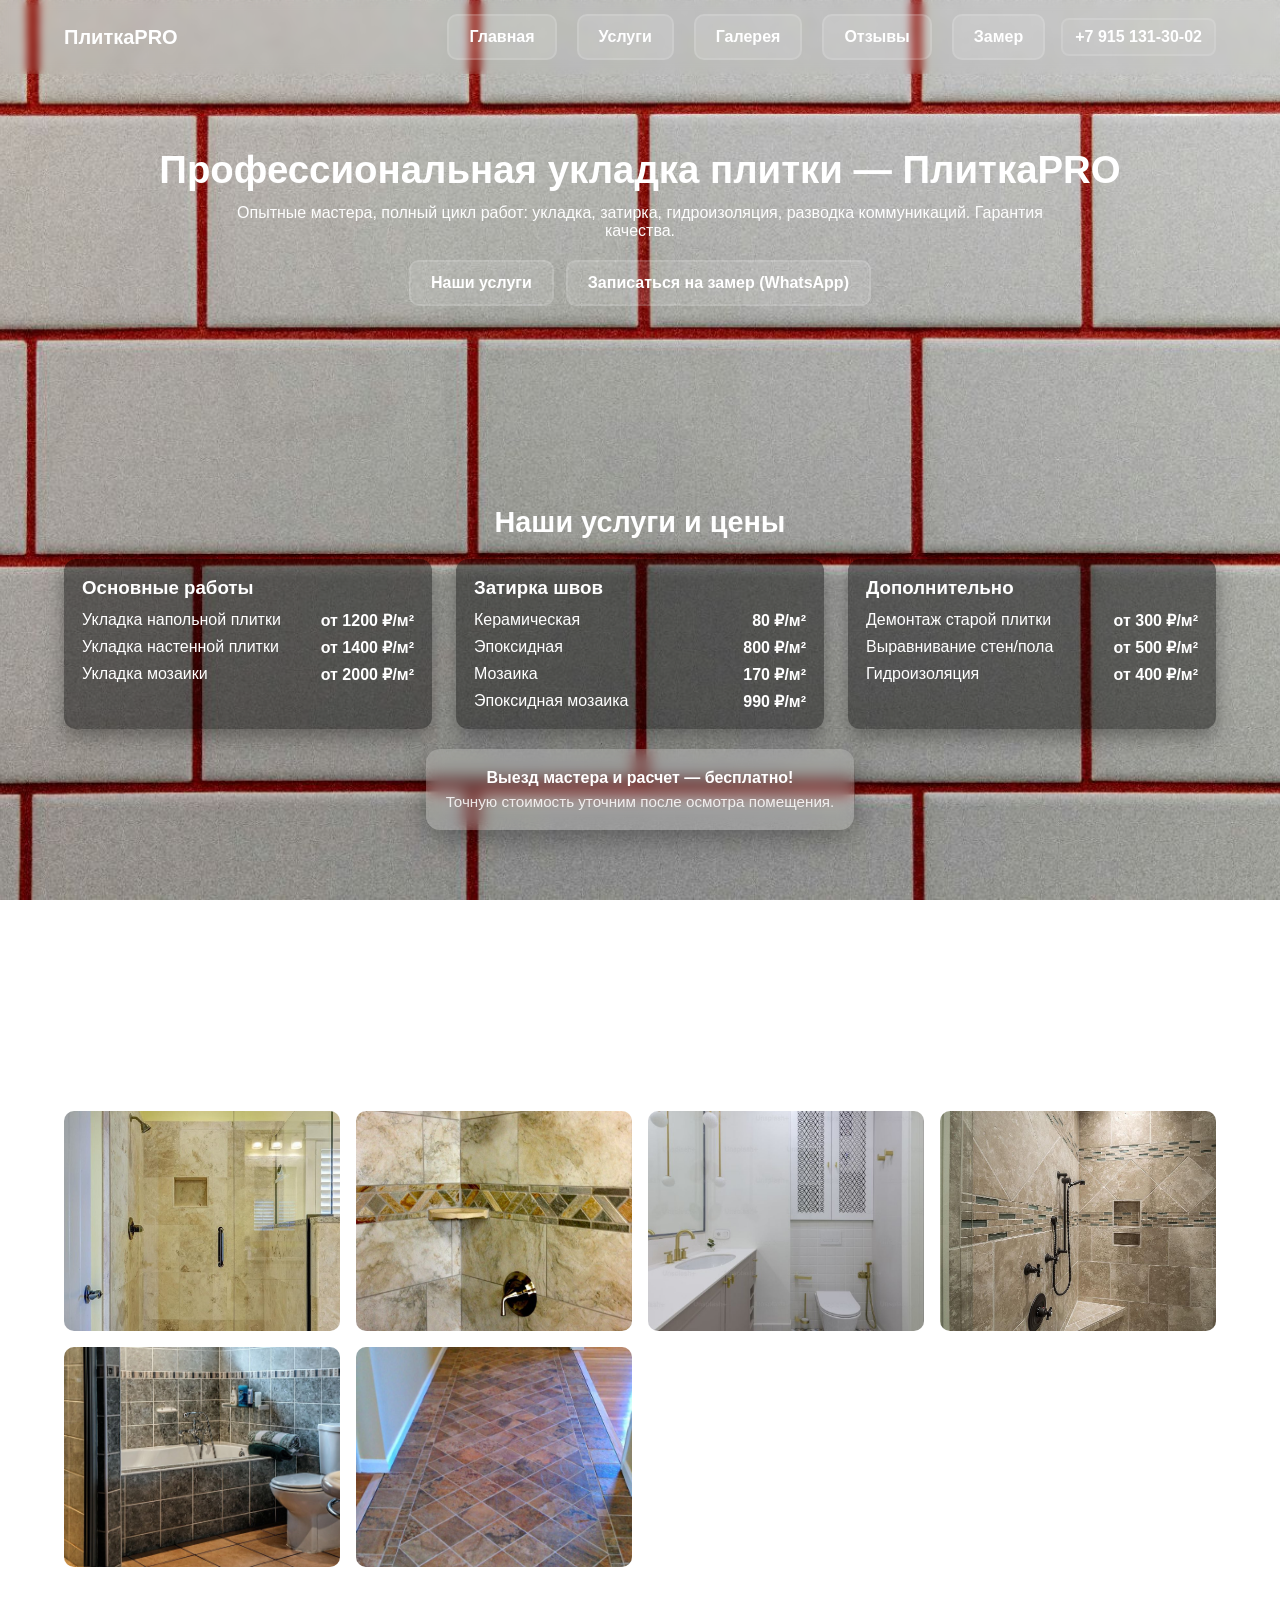
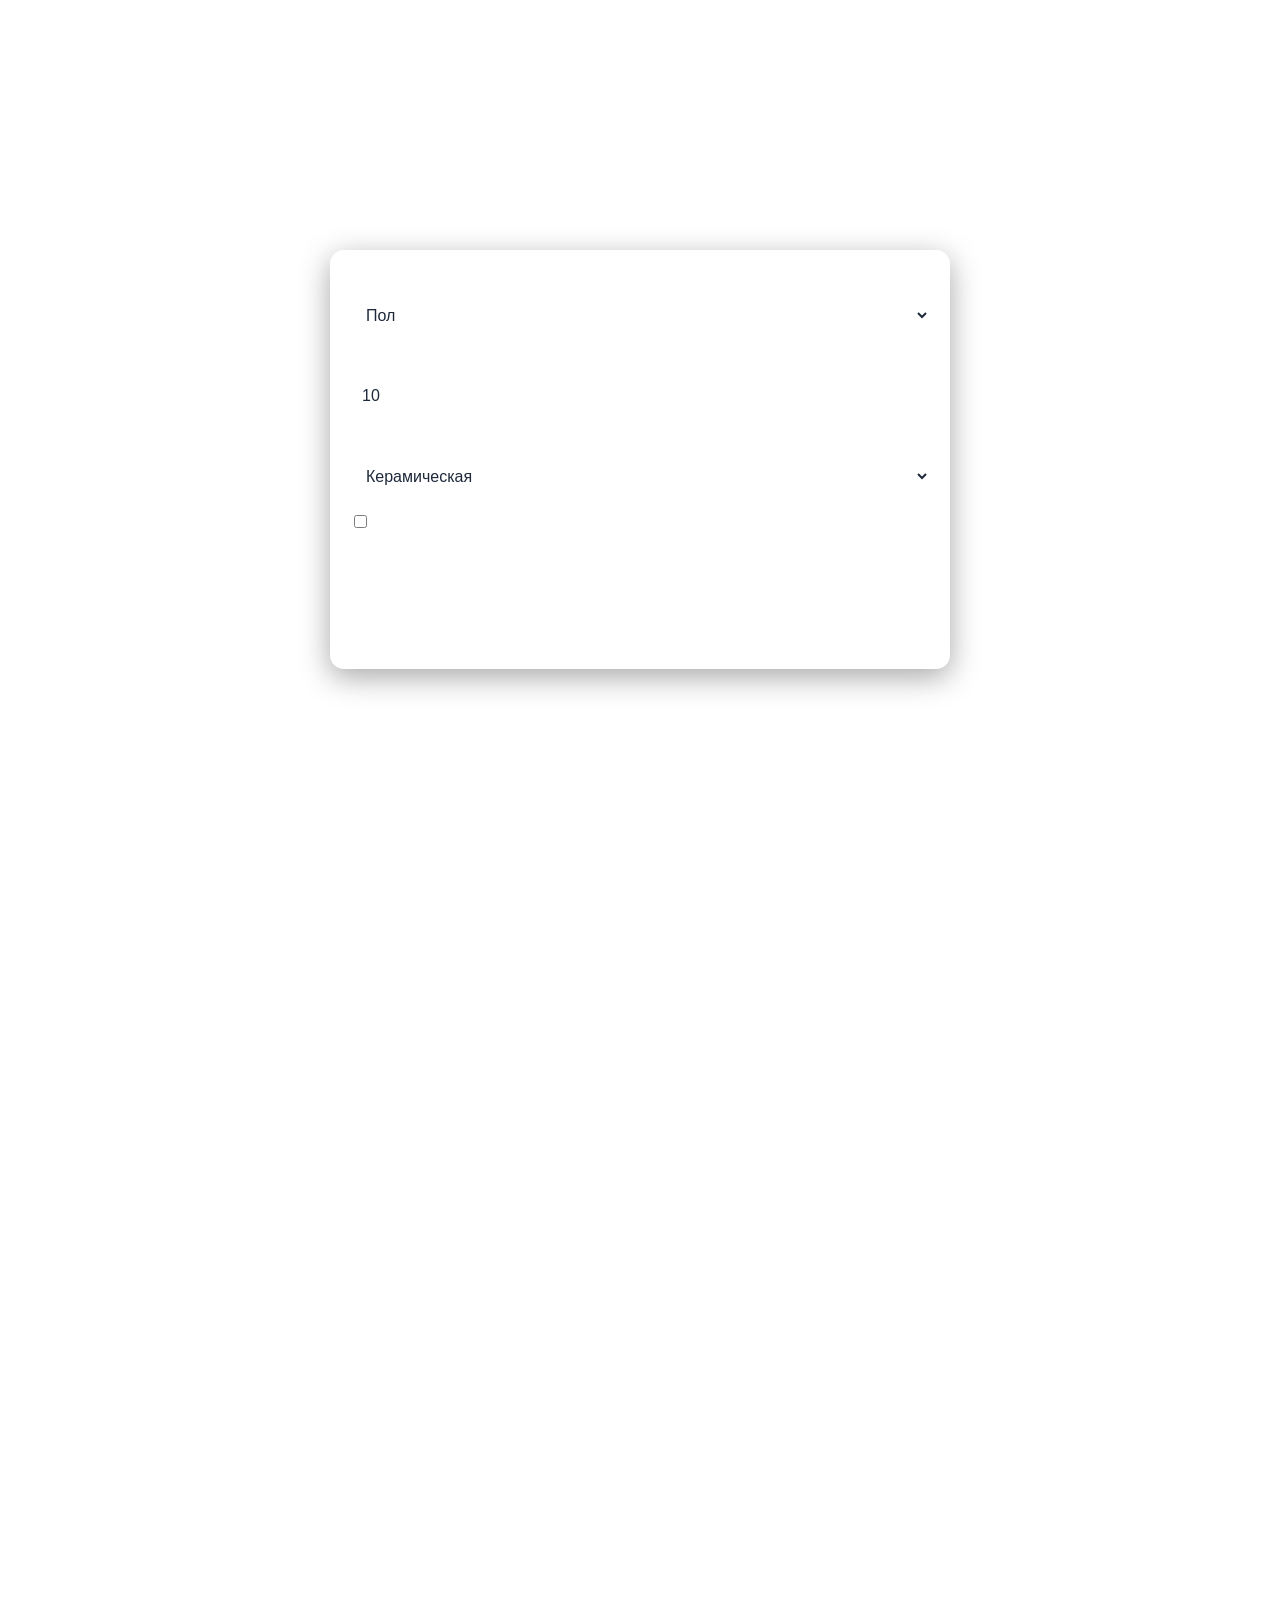
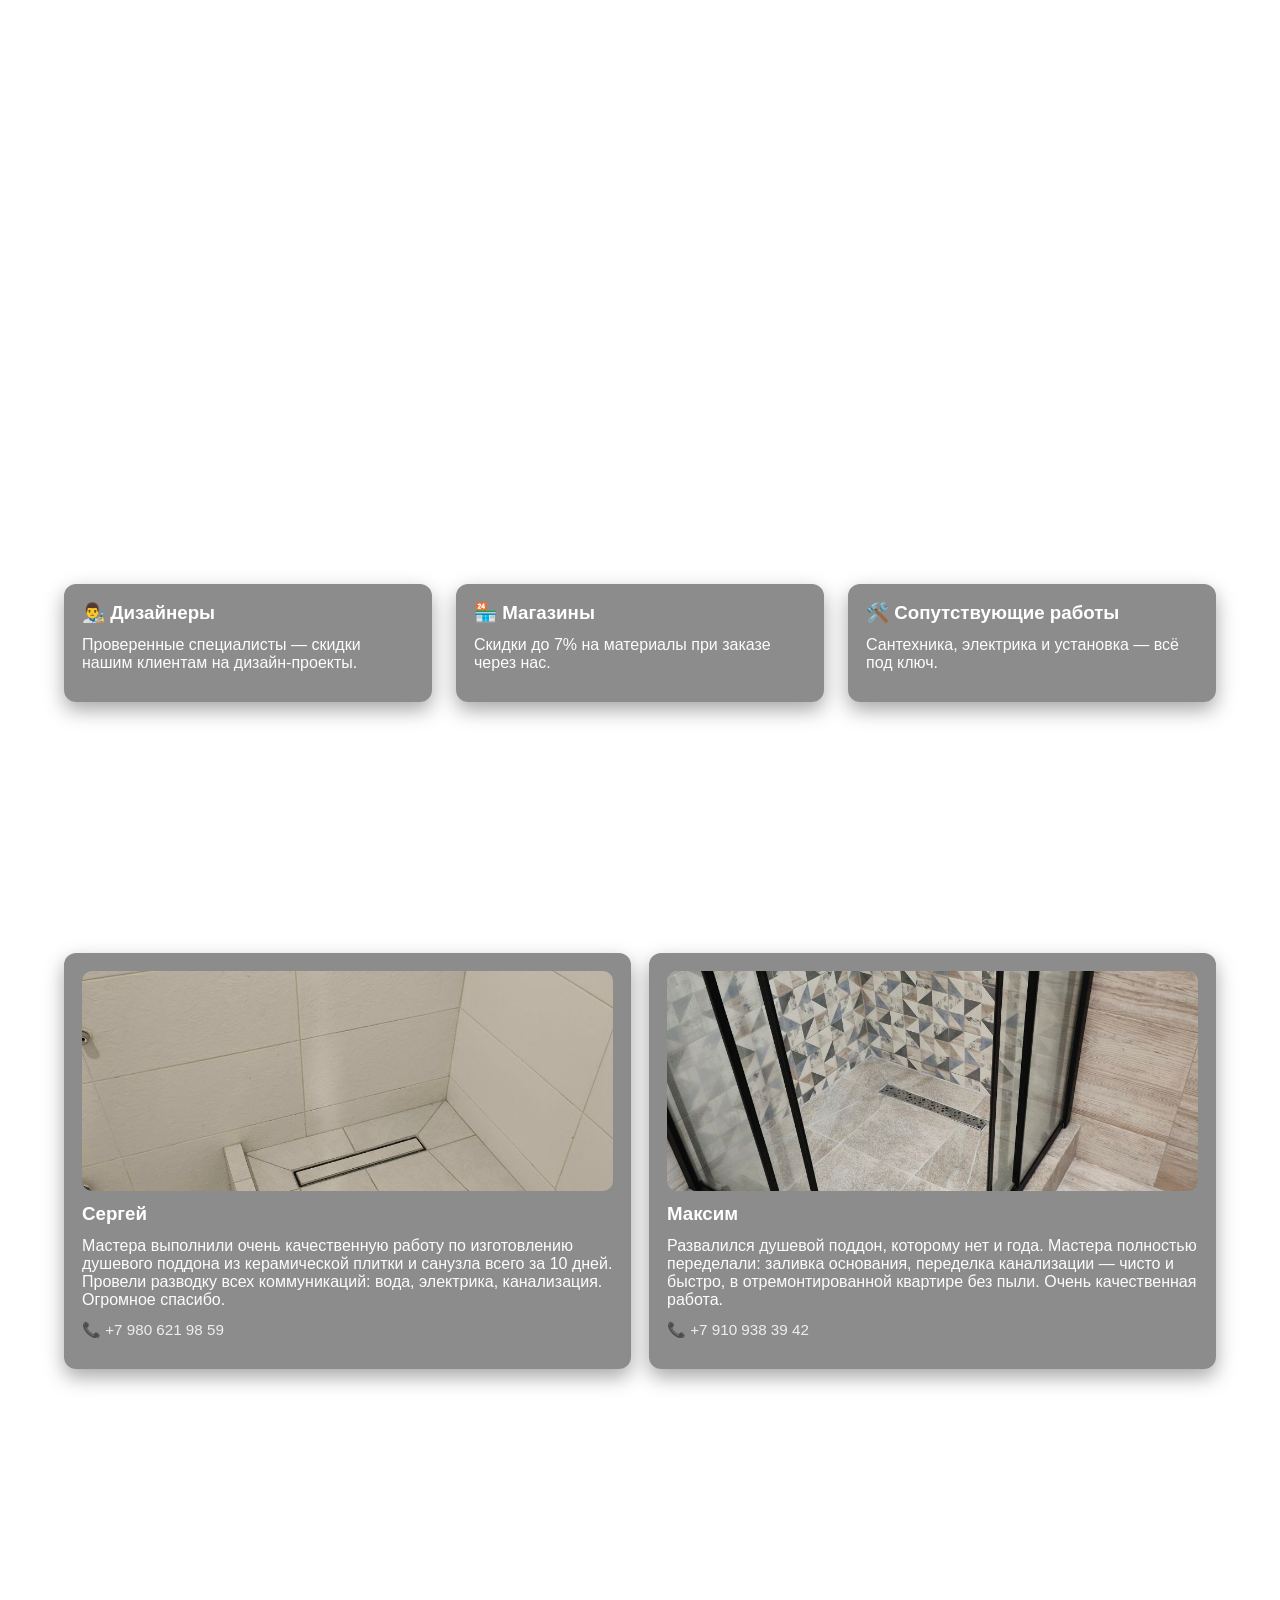
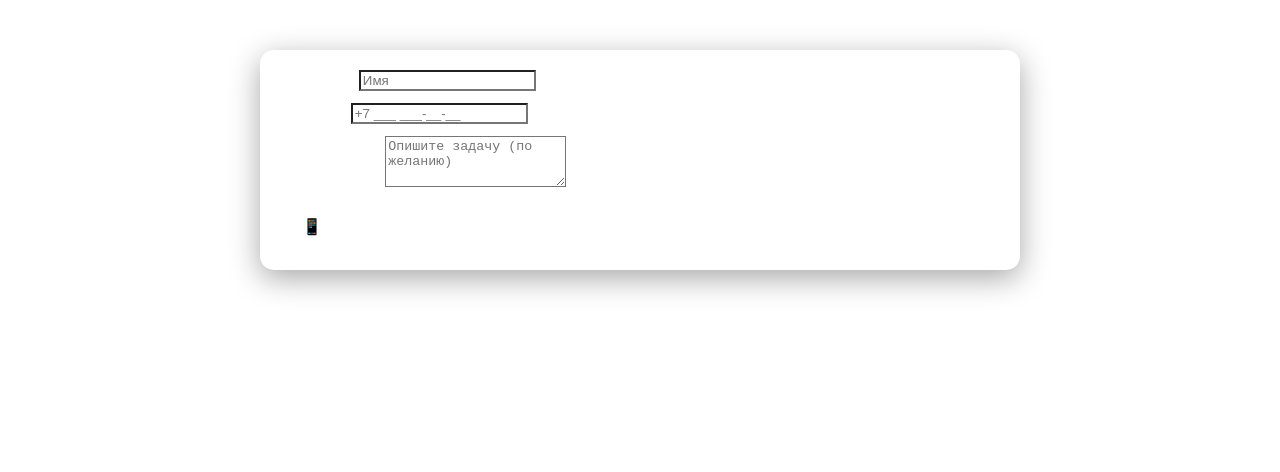
==== index.html @ 67f7c747 "Первый коммит — лендинг ПлиткаPRO" ====
<!DOCTYPE html>
<html lang="ru">
<head>
  <meta charset="utf-8" />
  <meta name="viewport" content="width=device-width,initial-scale=1" />
  <title>ПлиткаPRO — профессиональная укладка плитки в Твери</title>
  <meta name="description" content="Профессиональная укладка плитки в Твери. Опыт 10 лет. Гарантия 3 года. Бесплатный замер и расчет сметы.">
  <link rel="preload" href="images/gallery/heroy-bg.jpg" as="image">
  <style>
    /* ========= Variables & Reset ========= */
    :root{
      --white: #ffffff;
      --glass: rgba(255,255,255,0.14);
      --glass-strong: rgba(255,255,255,0.9);
      --card-bg: rgba(0,0,0,0.45);
      --accent-text: #1E293B; /* used inside light inputs */
      --max-width: 1200px;
    }
    *{box-sizing:border-box}
    html,body{height:100%}
    body{
      margin:0;
      font-family: Inter, "Segoe UI", Roboto, sans-serif;
      color:var(--white);
      /* Fixed background (applies site-wide) */
      background: url('images/gallery/heroy-bg.jpg') center/cover no-repeat fixed;
      -webkit-font-smoothing:antialiased;
      -moz-osx-font-smoothing:grayscale;
      scroll-behavior: smooth;
    }
    img{max-width:100%;display:block;height:auto}
    a{color:inherit;text-decoration:none}
    .container{width:90%;max-width:var(--max-width);margin:0 auto}

    /* ========= Header / Nav ========= */
    header{
      position:fixed;
      left:0;right:0;top:0;
      z-index:1200;
      padding:14px 0;
      backdrop-filter: blur(4px);
    }
    .nav {
      display:flex;
      align-items:center;
      justify-content:space-between;
    }
    .logo{font-weight:700;font-size:1.25rem}
    .nav-right{display:flex;gap:16px;align-items:center}
    .phone-link{font-weight:700;padding:8px 12px;border-radius:8px;border:2px solid rgba(255,255,255,0.12);background:rgba(255,255,255,0.06)}
    .burger{display:none;width:44px;height:38px;align-items:center;justify-content:center;border-radius:8px;border:2px solid rgba(255,255,255,0.06);cursor:pointer}
    .nav-menu{display:flex;gap:20px;align-items:center}

    /* Mobile menu */
    .mobile-menu{
      display:none;
      position:fixed;
      top:64px; right:16px;
      background:rgba(0,0,0,0.6);
      padding:12px;
      border-radius:10px;
      box-shadow:0 8px 30px rgba(0,0,0,0.6);
    }

    /* ========= Sections (common) ========= */
    section{
      padding:100px 0;
      background: url('images/gallery/heroy-bg.jpg') center/cover no-repeat fixed;
      position:relative;
      min-height: auto;
    }
    h1,h2,h3{margin:0 0 12px 0}
    h1{font-size:2.4rem}
    h2{font-size:1.8rem}
    p{margin:0 0 12px 0;opacity:0.98}

    /* Card / Glass effect */
    .glass{
      background:var(--glass);
      backdrop-filter: blur(8px);
      border-radius:14px;
      padding:20px;
      box-shadow:0 8px 30px rgba(0,0,0,0.35);
    }

    /* Grid helpers */
    .grid{display:grid;gap:1.5rem}
    .grid-3{grid-template-columns:repeat(auto-fit,minmax(280px,1fr))}
    .grid-2{grid-template-columns:repeat(auto-fit,minmax(320px,1fr))}

    /* Buttons */
    .btn{
      display:inline-block;padding:12px 20px;border-radius:10px;border:2px solid rgba(255,255,255,0.12);
      background:rgba(255,255,255,0.12);color:var(--white);font-weight:600;cursor:pointer;
      transition:all .2s ease;
    }
    .btn:hover{transform:translateY(-3px);background:rgba(255,255,255,0.28)}

    /* Cards for lists */
    .card{
      background: var(--card-bg);
      padding:18px;border-radius:12px;box-shadow:0 8px 20px rgba(0,0,0,0.35);
    }

    /* Gallery cards */
    .gallery-grid{display:grid;grid-template-columns:repeat(auto-fit,minmax(260px,1fr));gap:1rem}
    .gallery-item{border-radius:10px;overflow:hidden;cursor:pointer}
    .gallery-item img{width:100%;height:220px;object-fit:cover;display:block}

    /* Reviews */
    .review-card{background:var(--card-bg);padding:18px;border-radius:12px;text-align:left;box-shadow:0 8px 20px rgba(0,0,0,0.35)}
    .review-card img{width:100%;height:220px;object-fit:cover;border-radius:10px;margin-bottom:12px;cursor:pointer}
    .muted{opacity:0.85;font-size:0.95rem}

    /* Calculator */
    .calc-form input[type="number"],
    .calc-form select,
    .calc-form textarea{
      width:100%;padding:12px;border-radius:8px;border:none;font-size:1rem;background:var(--glass-strong);color:var(--accent-text);
    }
    .calc-form label{display:block;margin-bottom:6px;font-weight:600;color:var(--white);opacity:0.95}
    .calc-form .result{display:none;background:rgba(255,255,255,0.12);color:var(--white);padding:12px;border-radius:8px;margin-top:12px;font-weight:700;text-align:center}

    /* Footer */
    footer{padding:28px 0}
    .footer-grid{display:flex;flex-wrap:wrap;gap:12px;align-items:center;justify-content:space-between}
    .up-btn{position:fixed;right:18px;bottom:18px;background:rgba(255,255,255,0.12);border-radius:50%;width:48px;height:48px;display:flex;align-items:center;justify-content:center;cursor:pointer;border:2px solid rgba(255,255,255,0.08);z-index:1200}

    /* Overlay modal for images */
    .overlay{position:fixed;inset:0;display:none;align-items:center;justify-content:center;background:rgba(0,0,0,0.9);z-index:1400;padding:20px}
    .overlay img{max-width:100%;max-height:100%;border-radius:10px;box-shadow:0 10px 40px rgba(0,0,0,0.7)}

    /* Fade-in animation */
    .fade-in{opacity:0;transform:translateY(30px);transition:all .9s ease}
    .fade-in.visible{opacity:1;transform:none}

    /* Responsive */
    @media (max-width:900px){
      .nav-menu{display:none}
      .burger{display:flex}
      .mobile-menu{display:none}
      header{padding:10px}
      h1{font-size:1.8rem}
      .gallery-item img,.review-card img{height:180px}
      section{padding:70px 0}
    }
    @media (max-width:480px){
      .container{width:95%}
      .btn{padding:10px 14px}
    }
  </style>
</head>
<body>

  <!-- HEADER -->
  <header>
    <div class="container nav" role="navigation" aria-label="Главная навигация">
      <div class="logo">ПлиткаPRO</div>

      <div class="nav-right">
        <nav class="nav-menu" aria-hidden="false">
          <a class="btn" href="#hero">Главная</a>
          <a class="btn" href="#services">Услуги</a>
          <a class="btn" href="#gallery">Галерея</a>
          <a class="btn" href="#reviews">Отзывы</a>
          <a class="btn" href="#cta">Замер</a>
        </nav>

        <a class="phone-link" href="tel:+79151313002" aria-label="Позвонить">+7 915 131-30-02</a>

        <button class="burger" id="burger" aria-label="Открыть меню" title="Меню">
          <svg width="20" height="14" viewBox="0 0 20 14" fill="none" xmlns="http://www.w3.org/2000/svg">
            <rect y="1" width="20" height="2" rx="1" fill="white"/>
            <rect y="6" width="20" height="2" rx="1" fill="white"/>
            <rect y="11" width="20" height="2" rx="1" fill="white"/>
          </svg>
        </button>
      </div>
    </div>

    <!-- Mobile popup menu -->
    <div id="mobileMenu" class="mobile-menu" aria-hidden="true" role="menu" style="display:none;">
      <div style="display:flex;flex-direction:column;gap:10px;">
        <a class="btn" href="#hero" onclick="toggleMobileMenu()">Главная</a>
        <a class="btn" href="#services" onclick="toggleMobileMenu()">Услуги</a>
        <a class="btn" href="#gallery" onclick="toggleMobileMenu()">Галерея</a>
        <a class="btn" href="#reviews" onclick="toggleMobileMenu()">Отзывы</a>
        <a class="btn" href="#cta" onclick="toggleMobileMenu()">Замер</a>
      </div>
    </div>
  </header>

  <!-- HERO -->
  <section id="hero" class="fade-in" aria-labelledby="hero-title">
    <div class="container" style="text-align:center;padding-top:48px;">
      <h1 id="hero-title">Профессиональная укладка плитки — ПлиткаPRO</h1>
      <p style="max-width:860px;margin:12px auto 20px;">
        Опытные мастера, полный цикл работ: укладка, затирка, гидроизоляция, разводка коммуникаций. Гарантия качества.
      </p>
      <div style="display:flex;gap:12px;justify-content:center;flex-wrap:wrap">
        <a class="btn" href="#services">Наши услуги</a>
        <a class="btn" href="https://wa.me/79151313002?text=Здравствуйте!%20Хочу%20записаться%20на%20замер." target="_blank" rel="noopener noreferrer">Записаться на замер (WhatsApp)</a>
      </div>
    </div>
  </section>

  <!-- SERVICES -->
  <section id="services" class="fade-in" aria-labelledby="services-title">
    <div class="container">
      <h2 id="services-title" style="text-align:center">Наши услуги и цены</h2>
      <div class="grid grid-3" style="margin-top:20px;">
        <div class="card">
          <h3>Основные работы</h3>
          <div style="margin-top:12px;">
            <div style="display:flex;justify-content:space-between"><span>Укладка напольной плитки</span><strong>от 1200 ₽/м²</strong></div>
            <div style="display:flex;justify-content:space-between;margin-top:8px"><span>Укладка настенной плитки</span><strong>от 1400 ₽/м²</strong></div>
            <div style="display:flex;justify-content:space-between;margin-top:8px"><span>Укладка мозаики</span><strong>от 2000 ₽/м²</strong></div>
          </div>
        </div>

        <div class="card">
          <h3>Затирка швов</h3>
          <div style="margin-top:12px;">
            <div style="display:flex;justify-content:space-between"><span>Керамическая</span><strong>80 ₽/м²</strong></div>
            <div style="display:flex;justify-content:space-between;margin-top:8px"><span>Эпоксидная</span><strong>800 ₽/м²</strong></div>
            <div style="display:flex;justify-content:space-between;margin-top:8px"><span>Мозаика</span><strong>170 ₽/м²</strong></div>
            <div style="display:flex;justify-content:space-between;margin-top:8px"><span>Эпоксидная мозаика</span><strong>990 ₽/м²</strong></div>
          </div>
        </div>

        <div class="card">
          <h3>Дополнительно</h3>
          <div style="margin-top:12px;">
            <div style="display:flex;justify-content:space-between"><span>Демонтаж старой плитки</span><strong>от 300 ₽/м²</strong></div>
            <div style="display:flex;justify-content:space-between;margin-top:8px"><span>Выравнивание стен/пола</span><strong>от 500 ₽/м²</strong></div>
            <div style="display:flex;justify-content:space-between;margin-top:8px"><span>Гидроизоляция</span><strong>от 400 ₽/м²</strong></div>
          </div>
        </div>
      </div>

      <div style="margin-top:20px;text-align:center;">
        <div class="glass" style="display:inline-block;max-width:820px">
          <strong>Выезд мастера и расчет — бесплатно!</strong>
          <div class="muted" style="margin-top:6px">Точную стоимость уточним после осмотра помещения.</div>
        </div>
      </div>
    </div>
  </section>

  <!-- GALLERY -->
  <section id="gallery" class="fade-in" aria-labelledby="gallery-title">
    <div class="container">
      <h2 id="gallery-title" style="text-align:center">Наши работы в Твери</h2>
      <p style="text-align:center;max-width:900px;margin:8px auto 18px;">Реализованные проекты — примеры качества и аккуратности.</p>

      <div class="gallery-grid" style="margin-top:16px">
        <div class="gallery-item" onclick="openImage('images/gallery/vannaya-1.jpg')"><img src="images/gallery/vannaya-1.jpg" loading="lazy" alt="Работа 1" /></div>
        <div class="gallery-item" onclick="openImage('images/gallery/vannaya2.jpg')"><img src="images/gallery/vannaya2.jpg" loading="lazy" alt="Работа 2" /></div>
        <div class="gallery-item" onclick="openImage('images/gallery/vannaya3.jpg')"><img src="images/gallery/vannaya3.jpg" loading="lazy" alt="Работа 3" /></div>
        <div class="gallery-item" onclick="openImage('images/gallery/vannaya4.jpg')"><img src="images/gallery/vannaya4.jpg" loading="lazy" alt="Работа 4" /></div>
        <div class="gallery-item" onclick="openImage('images/gallery/vannaya7.jpg')"><img src="images/gallery/vannaya7.jpg" loading="lazy" alt="Работа 5" /></div>
        <div class="gallery-item" onclick="openImage('images/gallery/Flor.jpg')"><img src="images/gallery/Flor.jpg" loading="lazy" alt="Работа 6" /></div>
      </div>
    </div>
  </section>

  <!-- CALCULATOR -->
  <section id="calculator" class="fade-in" aria-labelledby="calculator-title">
    <div class="container" style="max-width:980px;margin:0 auto;">
      <h2 id="calculator-title" style="text-align:center">Рассчитайте стоимость укладки</h2>
      <p style="text-align:center;max-width:880px;margin:8px auto 20px;">Ответьте на 4 вопроса и получите ориентировочную стоимость работ. Точная смета — после бесплатного замера.</p>

      <div class="glass calc-form" style="max-width:620px;margin:0 auto;">
        <!-- Тип поверхности -->
        <div style="margin-bottom:14px;">
          <label for="surfaceType">Тип поверхности:</label>
          <select id="surfaceType" aria-label="Тип поверхности">
            <option value="floor">Пол</option>
            <option value="wall">Стены</option>
          </select>
        </div>

        <!-- Площадь -->
        <div style="margin-bottom:14px;">
          <label for="area">Площадь помещения (м²):</label>
          <input id="area" type="number" min="1" value="10" aria-label="Площадь помещения">
        </div>

        <!-- Тип плитки -->
        <div style="margin-bottom:14px;">
          <label for="tileType">Тип плитки:</label>
          <select id="tileType" aria-label="Тип плитки">
            <option value="ceramic">Керамическая</option>
            <option value="porcelain">Керамогранит</option>
            <option value="mosaic">Мозаика</option>
            <option value="clinker">Клинкер</option>
            <option value="stone">Натуральный камень</option>
          </select>
        </div>

        <!-- Подготовка -->
        <div style="margin-bottom:18px;">
          <label style="display:flex;align-items:center"><input id="preparation" type="checkbox" style="margin-right:10px">Требуется выравнивание основания</label>
        </div>

        <div style="display:flex;gap:10px;flex-wrap:wrap">
          <button class="btn" onclick="calculatePrice()" type="button">Рассчитать стоимость</button>
          <a class="btn" href="https://wa.me/79151313002?text=Здравствуйте!%20Хочу%20получить%20ориентировочную%20стоимость%20укладки." target="_blank" rel="noopener noreferrer">Связаться в WhatsApp</a>
        </div>

        <div id="result" class="result" style="margin-top:12px;">
          Ориентировочная стоимость: <span id="price">0</span> руб.
        </div>
      </div>
    </div>
  </section>

  <!-- ERRORS (DETAILED) -->
  <section id="errors" class="fade-in" aria-labelledby="errors-title">
    <div class="container">
      <h2 id="errors-title" style="text-align:center">Почти каждую неделю — переделки после некачественной работы</h2>
      <p style="text-align:center;margin-top:8px;max-width:880px;margin-left:auto;margin-right:auto;">Не экономьте на подготовке — это экономия на переделках.</p>

      <div class="grid grid-2" style="margin-top:20px">
        <div class="card">
          <div style="display:grid;grid-template-columns:1fr;gap:12px">
            <img src="images/gallery/remont3.jpg" loading="lazy" alt="Некачественный ремонт">
            <h3>🚫 Душевые поддоны разваливаются</h3>
            <p>Из-за неправильной герметизации или отсутствия подготовки основания. Часто требуется полная переделка.</p>
          </div>
        </div>

        <div class="card">
          <div style="display:grid;grid-template-columns:1fr;gap:12px">
            <img src="images/gallery/remont1.jpg" loading="lazy" alt="Брак в работе">
            <h3>🚫 Плитка отваливается на кухне</h3>
            <p>Температурные перепады и пар при неправильной технологии укладки и некачественном клее.</p>
          </div>
        </div>
      </div>

      <div style="display:grid;grid-template-columns:repeat(auto-fit,minmax(240px,1fr));gap:12px;margin-top:18px">
        <div class="card"><h3>🚫 Трещины и неровные швы</h3><p>Экономия на основании — деформация и трещины.</p></div>
        <div class="card"><h3>🚫 Протечки и грибок</h3><p>Неправильная гидроизоляция — последствия в виде плесени и порчи отделки.</p></div>
      </div>
    </div>
  </section>

  <!-- PARTNERS -->
  <section id="partners" class="fade-in">
    <div class="container">
      <h2 style="text-align:center">Партнёры и дополнительные выгоды</h2>
      <div style="margin-top:18px" class="grid grid-3">
        <div class="card"><h3>👨‍🎨 Дизайнеры</h3><p>Проверенные специалисты — скидки нашим клиентам на дизайн-проекты.</p></div>
        <div class="card"><h3>🏪 Магазины</h3><p>Скидки до 7% на материалы при заказе через нас.</p></div>
        <div class="card"><h3>🛠️ Сопутствующие работы</h3><p>Сантехника, электрика и установка — всё под ключ.</p></div>
      </div>
    </div>
  </section>

  <!-- REVIEWS -->
  <section id="reviews" class="fade-in" aria-labelledby="reviews-title">
    <div class="container">
      <h2 id="reviews-title" style="text-align:center">Отзывы клиентов</h2>
      <div style="display:grid;grid-template-columns:repeat(auto-fit,minmax(320px,1fr));gap:18px;margin-top:18px">
        <article class="review-card">
          <img src="images/gallery/otziv.jpg" loading="lazy" alt="Отзыв Сергея" onclick="openImage(this.src)">
          <h3>Сергей</h3>
          <p>Мастера выполнили очень качественную работу по изготовлению душевого поддона из керамической плитки и санузла всего за 10 дней. Провели разводку всех коммуникаций: вода, электрика, канализация. Огромное спасибо.</p>
          <p class="muted">📞 +7 980 621 98 59</p>
        </article>

        <article class="review-card">
          <img src="images/gallery/dush.jpg" loading="lazy" alt="Отзыв Максима" onclick="openImage(this.src)">
          <h3>Максим</h3>
          <p>Развалился душевой поддон, которому нет и года. Мастера полностью переделали: заливка основания, переделка канализации — чисто и быстро, в отремонтированной квартире без пыли. Очень качественная работа.</p>
          <p class="muted">📞 +7 910 938 39 42</p>
        </article>
      </div>
    </div>
  </section>

  <!-- CTA / CONTACT FORM -->
  <section id="cta" class="fade-in" style="text-align:center;">
    <div class="container" style="max-width:760px;margin:0 auto;">
      <h2>Запишитесь на бесплатный замер</h2>
      <p style="margin-top:8px">Оставьте данные — мастер приедет, осмотрит помещение и рассчитает точную смету.</p>

      <div class="glass" style="margin-top:18px;text-align:left">
        <form id="contactForm" onsubmit="return false;">
          <div style="margin-bottom:12px">
            <label for="name">Ваше имя</label>
            <input id="name" type="text" placeholder="Имя" style="background:var(--glass-strong);color:var(--accent-text)">
          </div>

          <div style="margin-bottom:12px">
            <label for="phone">Телефон</label>
            <input id="phone" type="tel" placeholder="+7 ___ ___-__-__" style="background:var(--glass-strong);color:var(--accent-text)">
          </div>

          <div style="margin-bottom:12px">
            <label for="message">Комментарий</label>
            <textarea id="message" rows="3" placeholder="Опишите задачу (по желанию)" style="background:var(--glass-strong);color:var(--accent-text)"></textarea>
          </div>

          <div style="display:flex;gap:10px;flex-wrap:wrap;">
            <!-- Primary action: WhatsApp with prefilled text (includes message inputs when JS active) -->
            <a id="waSend" class="btn" href="https://wa.me/79151313002?text=Здравствуйте!%20Хочу%20записаться%20на%20замер." target="_blank" rel="noopener noreferrer">📱 Записаться в WhatsApp</a>

            <button class="btn" type="button" id="localSubmit">Отправить (локально)</button>
          </div>

          <p id="formStatus" style="display:none;margin-top:10px;"></p>
        </form>
      </div>
    </div>
  </section>

  <!-- FOOTER -->
  <footer class="fade-in">
    <div class="container">
      <div class="footer-grid">
        <div>
          <strong>ПлиткаPRO — Тверь</strong><br>
          Тел: <a href="tel:+79151313002">+7 915 131-30-02</a>
        </div>
        <div style="opacity:0.9">© <span id="year"></span> ПлиткаPRO. Все права защищены.</div>
        <div>
          <a class="btn" href="https://wa.me/79151313002?text=Здравствуйте!%20Хочу%20записаться%20на%20замер." target="_blank" rel="noopener noreferrer">Записаться в WhatsApp</a>
        </div>
      </div>
    </div>
  </footer>

  <!-- UP button -->
  <button class="up-btn" id="toTop" aria-label="Наверх" title="Наверх">↑</button>

  <!-- Overlay for enlarged images -->
  <div class="overlay" id="overlay" onclick="closeImage()" role="dialog" aria-modal="true">
    <img id="overlayImg" alt="Просмотр фото">
  </div>

  <script>
    // ========== Utilities ==========
    const $ = (id) => document.getElementById(id);

    // Set copyright year
    document.getElementById('year').textContent = new Date().getFullYear();

    // ========== Burger menu ==========
    const burger = document.getElementById('burger');
    const mobileMenu = document.getElementById('mobileMenu');
    let mobileOpen = false;
    function toggleMobileMenu(){
      mobileOpen = !mobileOpen;
      mobileMenu.style.display = mobileOpen ? 'block' : 'none';
      mobileMenu.setAttribute('aria-hidden', mobileOpen ? 'false' : 'true');
    }
    burger && burger.addEventListener('click', toggleMobileMenu);

    // Close mobile menu on outside click (small)
    document.addEventListener('click', (e) => {
      if (!mobileOpen) return;
      const within = e.target.closest('#mobileMenu') || e.target.closest('#burger');
      if (!within) { toggleMobileMenu(); }
    });

    // ========== Image modal ==========
    function openImage(src){
      const overlay = $('overlay');
      const overlayImg = $('overlayImg');
      overlayImg.src = src;
      overlay.style.display = 'flex';
      document.body.style.overflow = 'hidden';
    }
    function closeImage(){
      const overlay = $('overlay');
      overlay.style.display = 'none';
      $('overlayImg').src = '';
      document.body.style.overflow = '';
    }
    // Close modal on ESC
    document.addEventListener('keydown', (e) => { if(e.key === 'Escape') closeImage(); });

    // ========== Calculator logic (UNCHANGED) ==========
    function calculatePrice() {
      const prices = { floor: 1200, wall: 1400, preparation: 300 };
      const coefficients = { ceramic: 1.0, porcelain: 1.3, mosaic: 1.7, clinker: 1.4, stone: 1.8 };

      const surfaceType = $('surfaceType').value;
      const area = parseFloat($('area').value) || 0;
      const tileType = $('tileType').value;
      const needsPreparation = $('preparation').checked;

      let total = prices[surfaceType] * coefficients[tileType] * area;
      if (needsPreparation) total += prices.preparation * area;

      $('price').textContent = Math.round(total).toLocaleString('ru-RU');
      $('result').style.display = 'block';
    }
    // init & realtime events
    document.addEventListener('DOMContentLoaded', () => {
      // run once
      if ($('surfaceType')) {
        calculatePrice();
        ['surfaceType','area','tileType','preparation'].forEach(id => {
          const el = $(id);
          if (!el) return;
          el.addEventListener('input', calculatePrice);
          el.addEventListener('change', calculatePrice);
        });
      }

      // fade-in observer
      const observer = new IntersectionObserver(entries => {
        entries.forEach(entry => {
          if (entry.isIntersecting) entry.target.classList.add('visible');
        });
      }, { threshold: 0.12 });

      document.querySelectorAll('.fade-in').forEach(el => observer.observe(el));
    });

    // ========== Contact form behaviour ==========
    // "Отправить (локально)" - simple validation + local success message
    $('localSubmit').addEventListener('click', () => {
      const name = $('name').value.trim();
      const phone = $('phone').value.trim();
      const message = $('message').value.trim();
      const status = $('formStatus');

      if (!name || !phone) {
        status.style.display = 'block';
        status.style.color = '#FBBF24';
        status.textContent = '❗ Пожалуйста, укажите имя и телефон.';
        return;
      }

      // Show success message (no backend configured)
      status.style.display = 'block';
      status.style.color = '#7EE787';
      status.textContent = '✅ Заявка принята (локально). Мы свяжемся с вами в ближайшее время.';

      // Reset fields
      $('contactForm').reset();

      // Also update WhatsApp link with user inputs for convenience if user clicks it
      const waBtn = document.getElementById('waSend');
      const pretext = encodeURIComponent(`Здравствуйте! Хочу записаться на замер. Имя: ${name}. Телефон: ${phone}. Комментарий: ${message}`);
      waBtn.href = `https://wa.me/79151313002?text=${pretext}`;
      // Additionally update top CTA's wa link (optional)
      const topWA = document.querySelectorAll('a[href^="https://wa.me/79151313002?text="]');
      topWA.forEach(a => a.href = `https://wa.me/79151313002?text=${pretext}`);
    });

    // ========== Scroll to top ==========
    const toTop = document.getElementById('toTop');
    toTop.addEventListener('click', () => window.scrollTo({top:0,behavior:'smooth'}));
    // show/hide up button
    window.addEventListener('scroll', () => {
      if (window.scrollY > 400) toTop.style.display = 'flex';
      else toTop.style.display = 'none';
    });
    // hide initially
    toTop.style.display = 'none';

  </script>
</body>
</html>
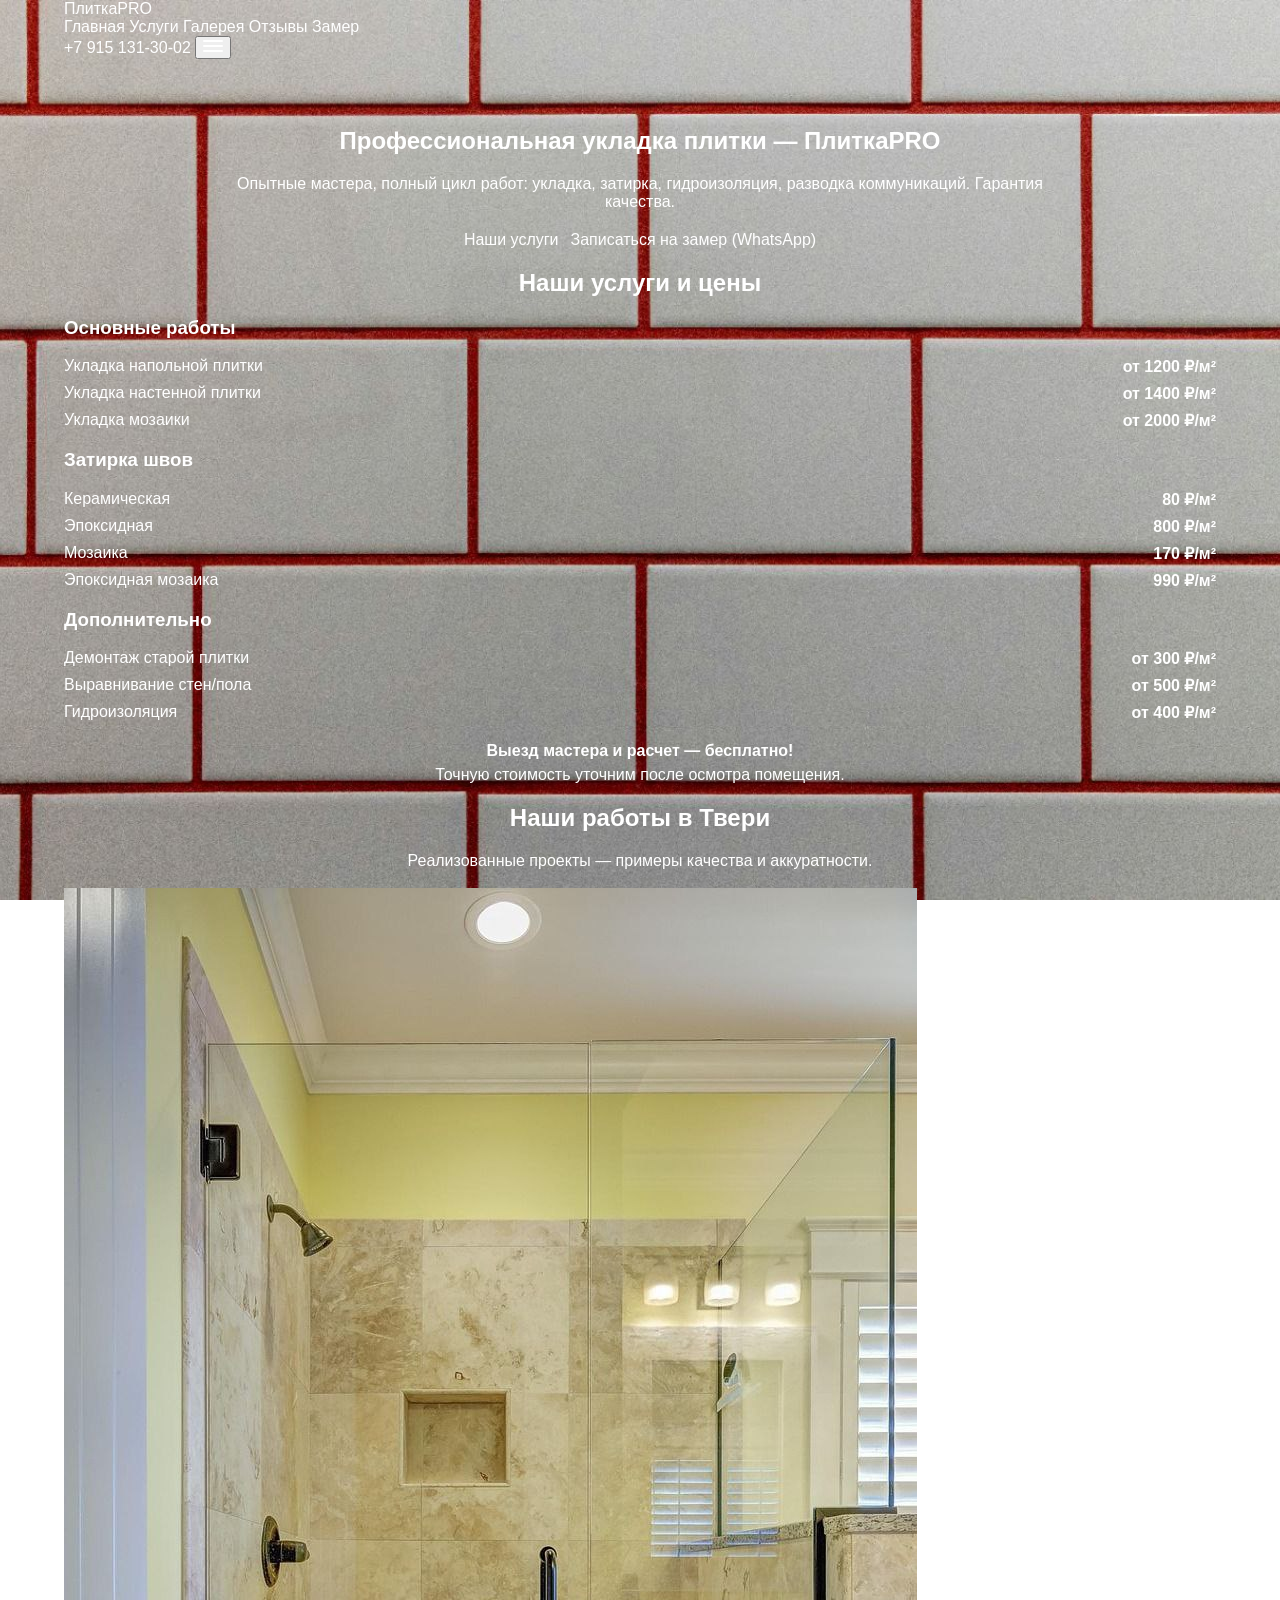
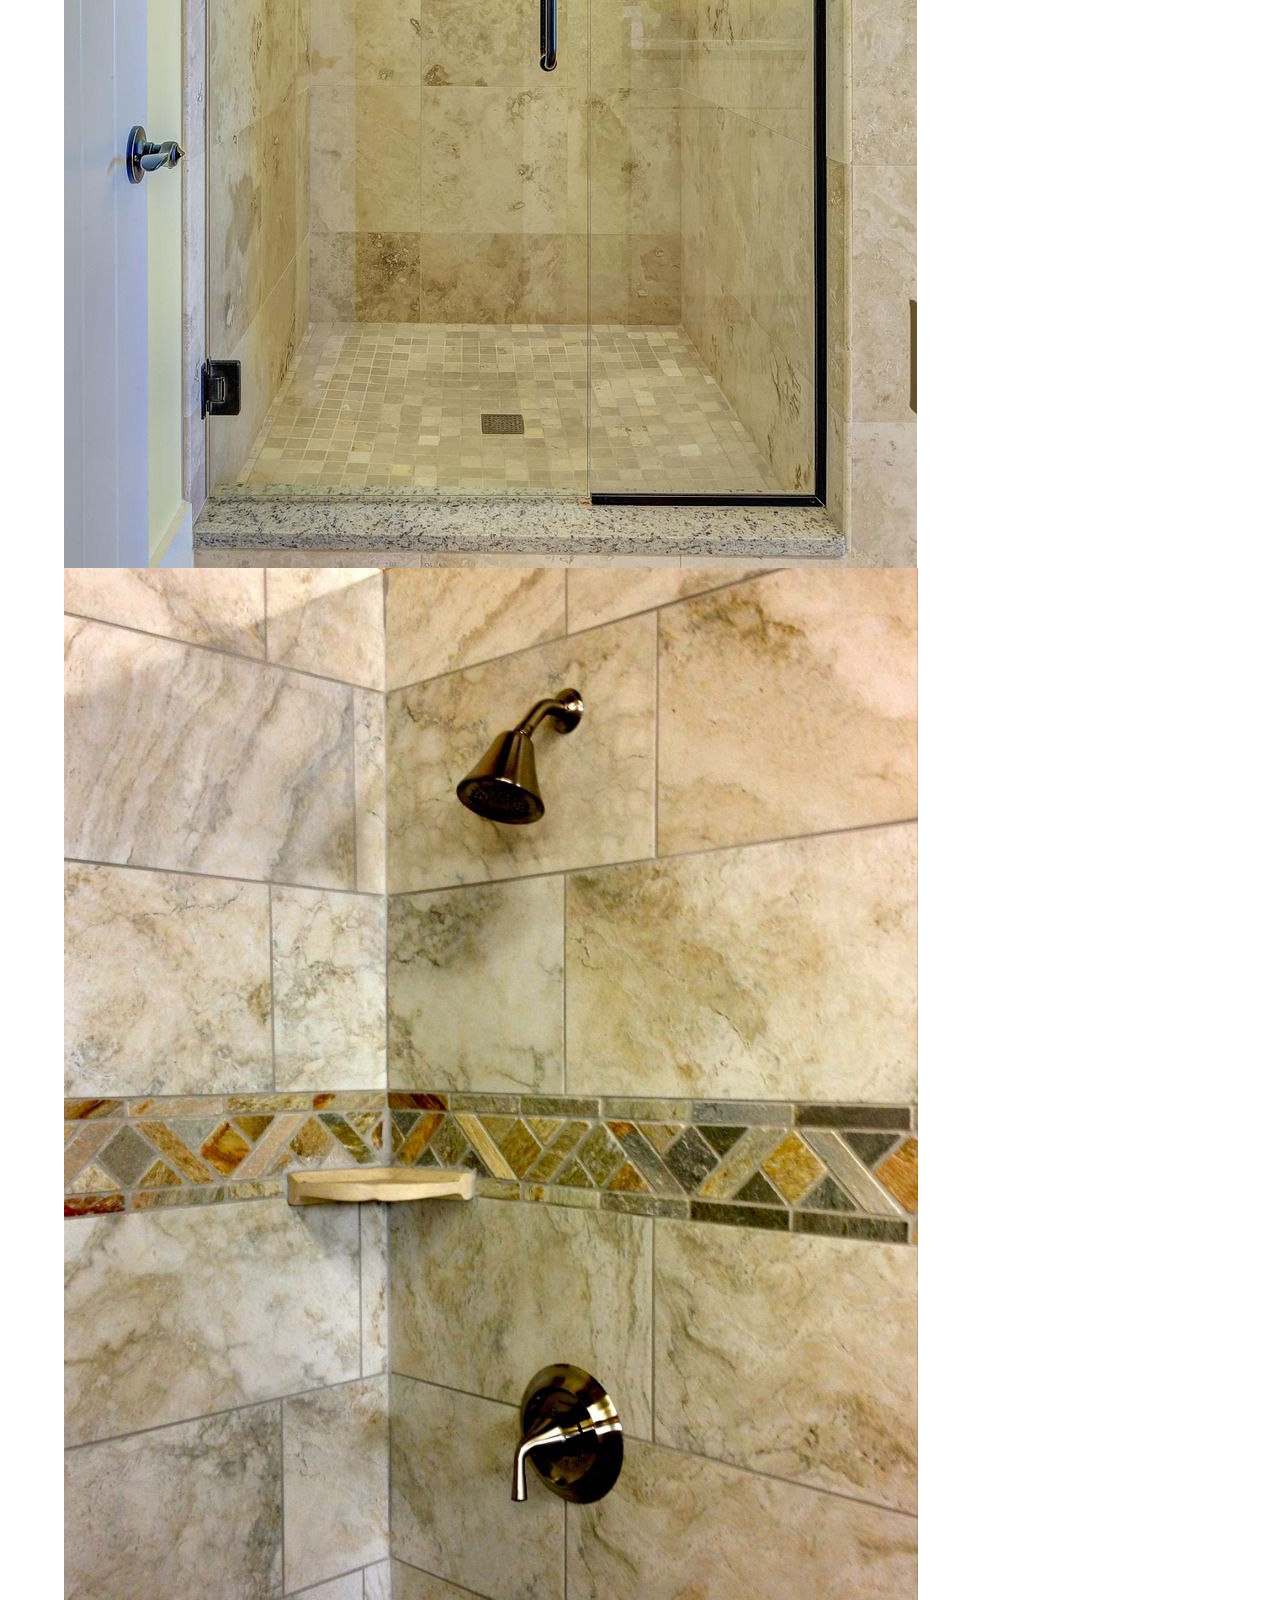
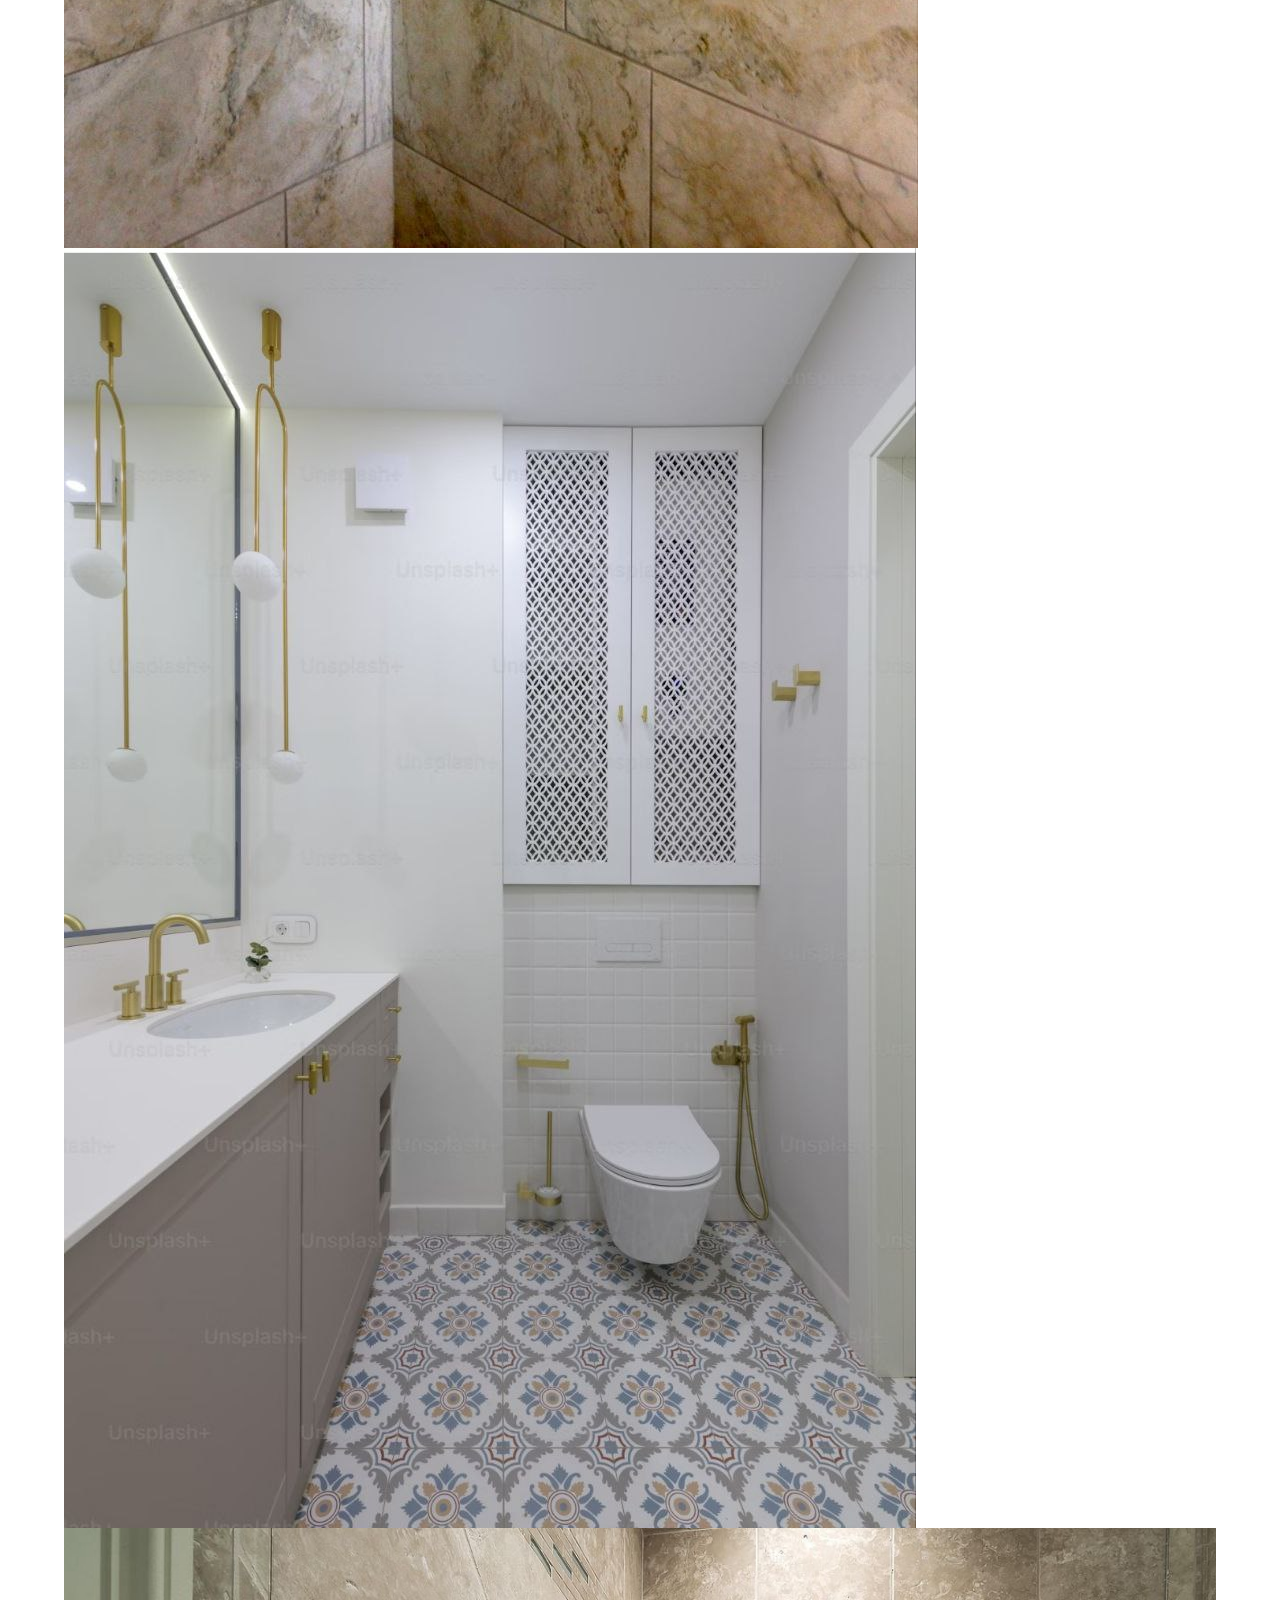
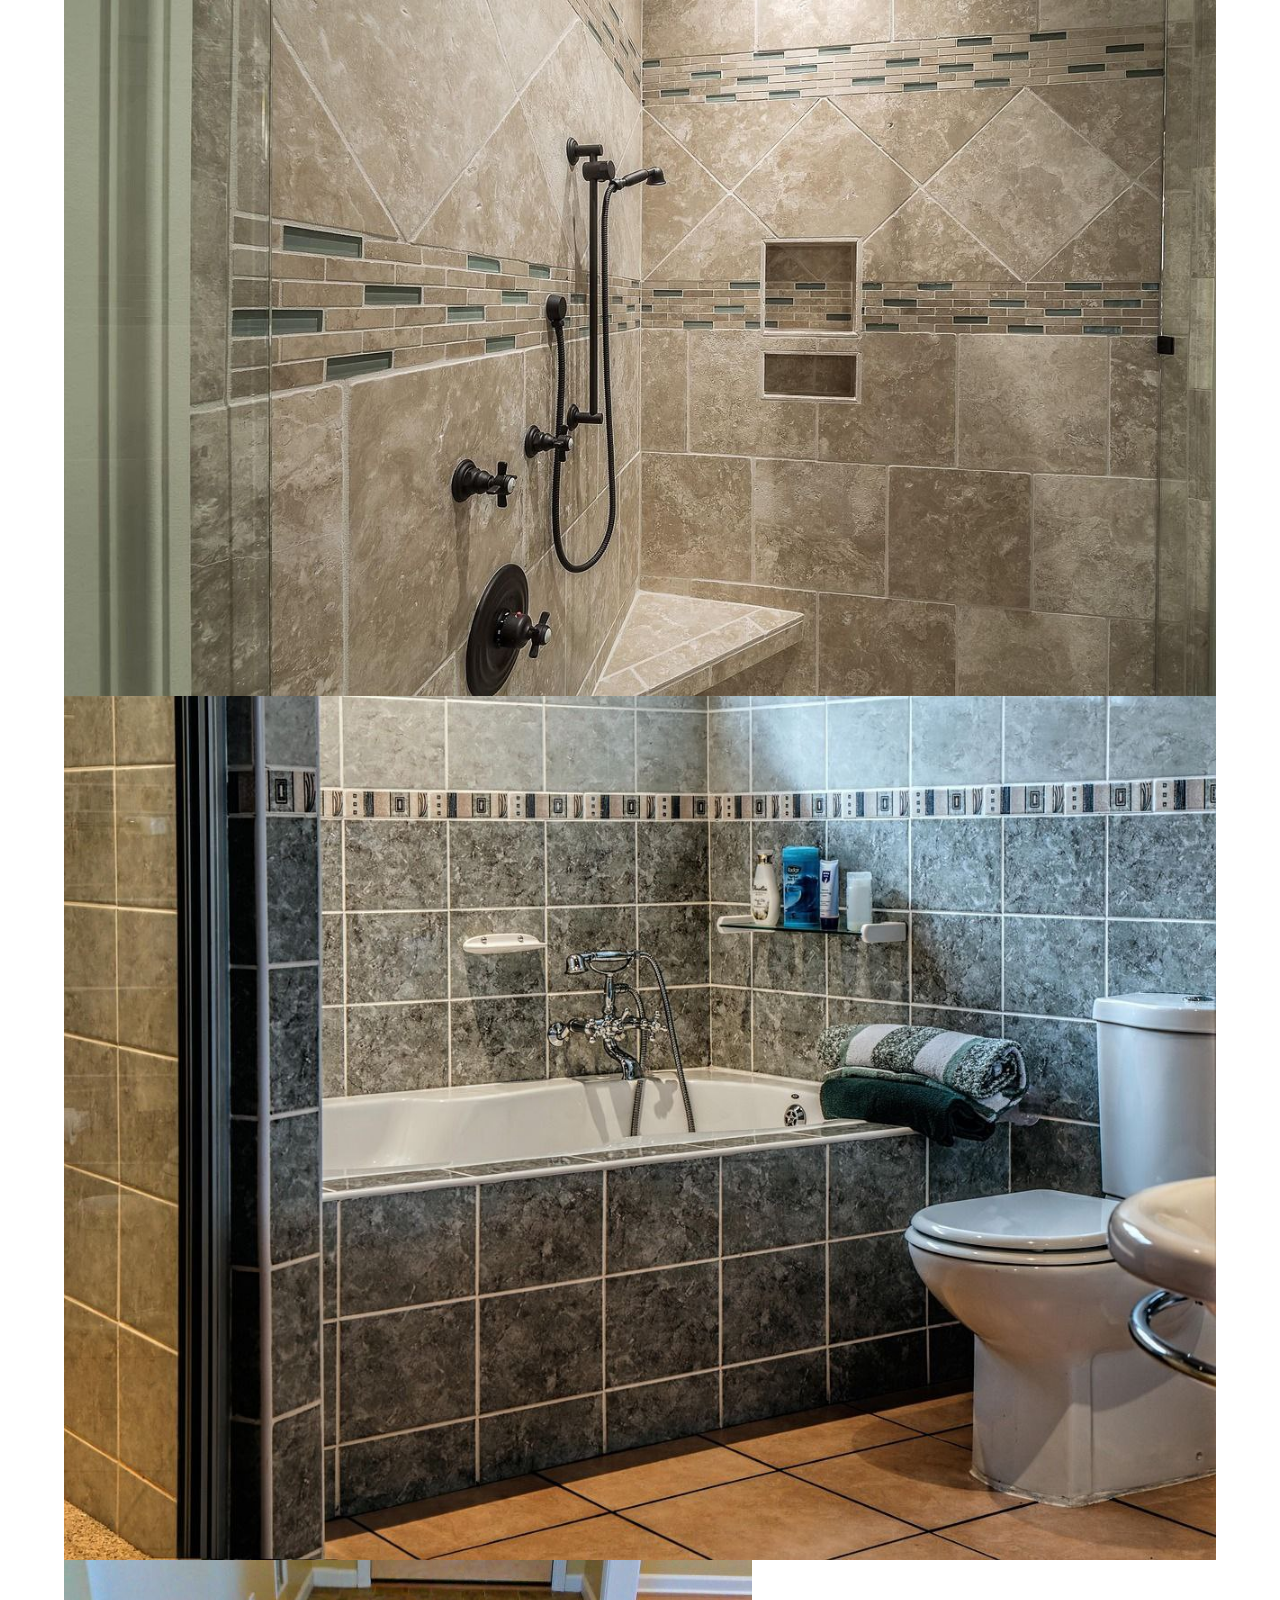
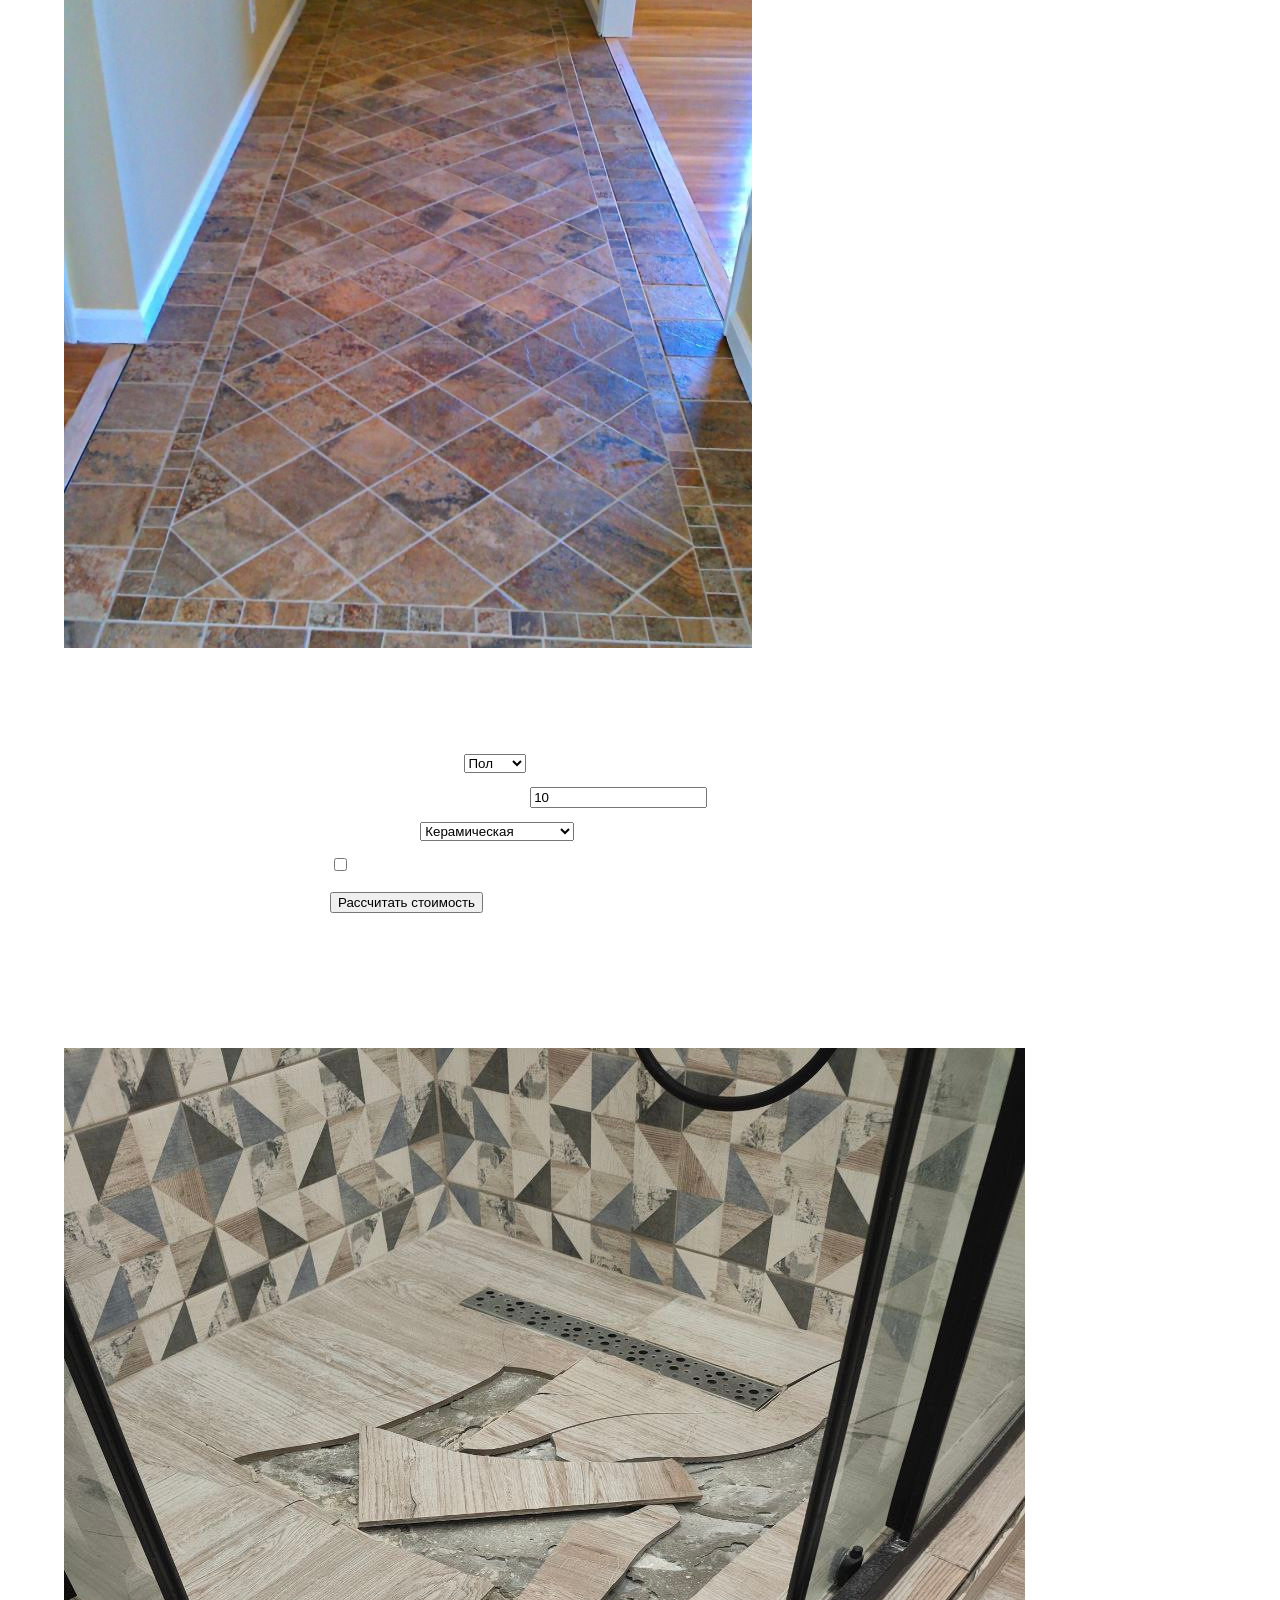
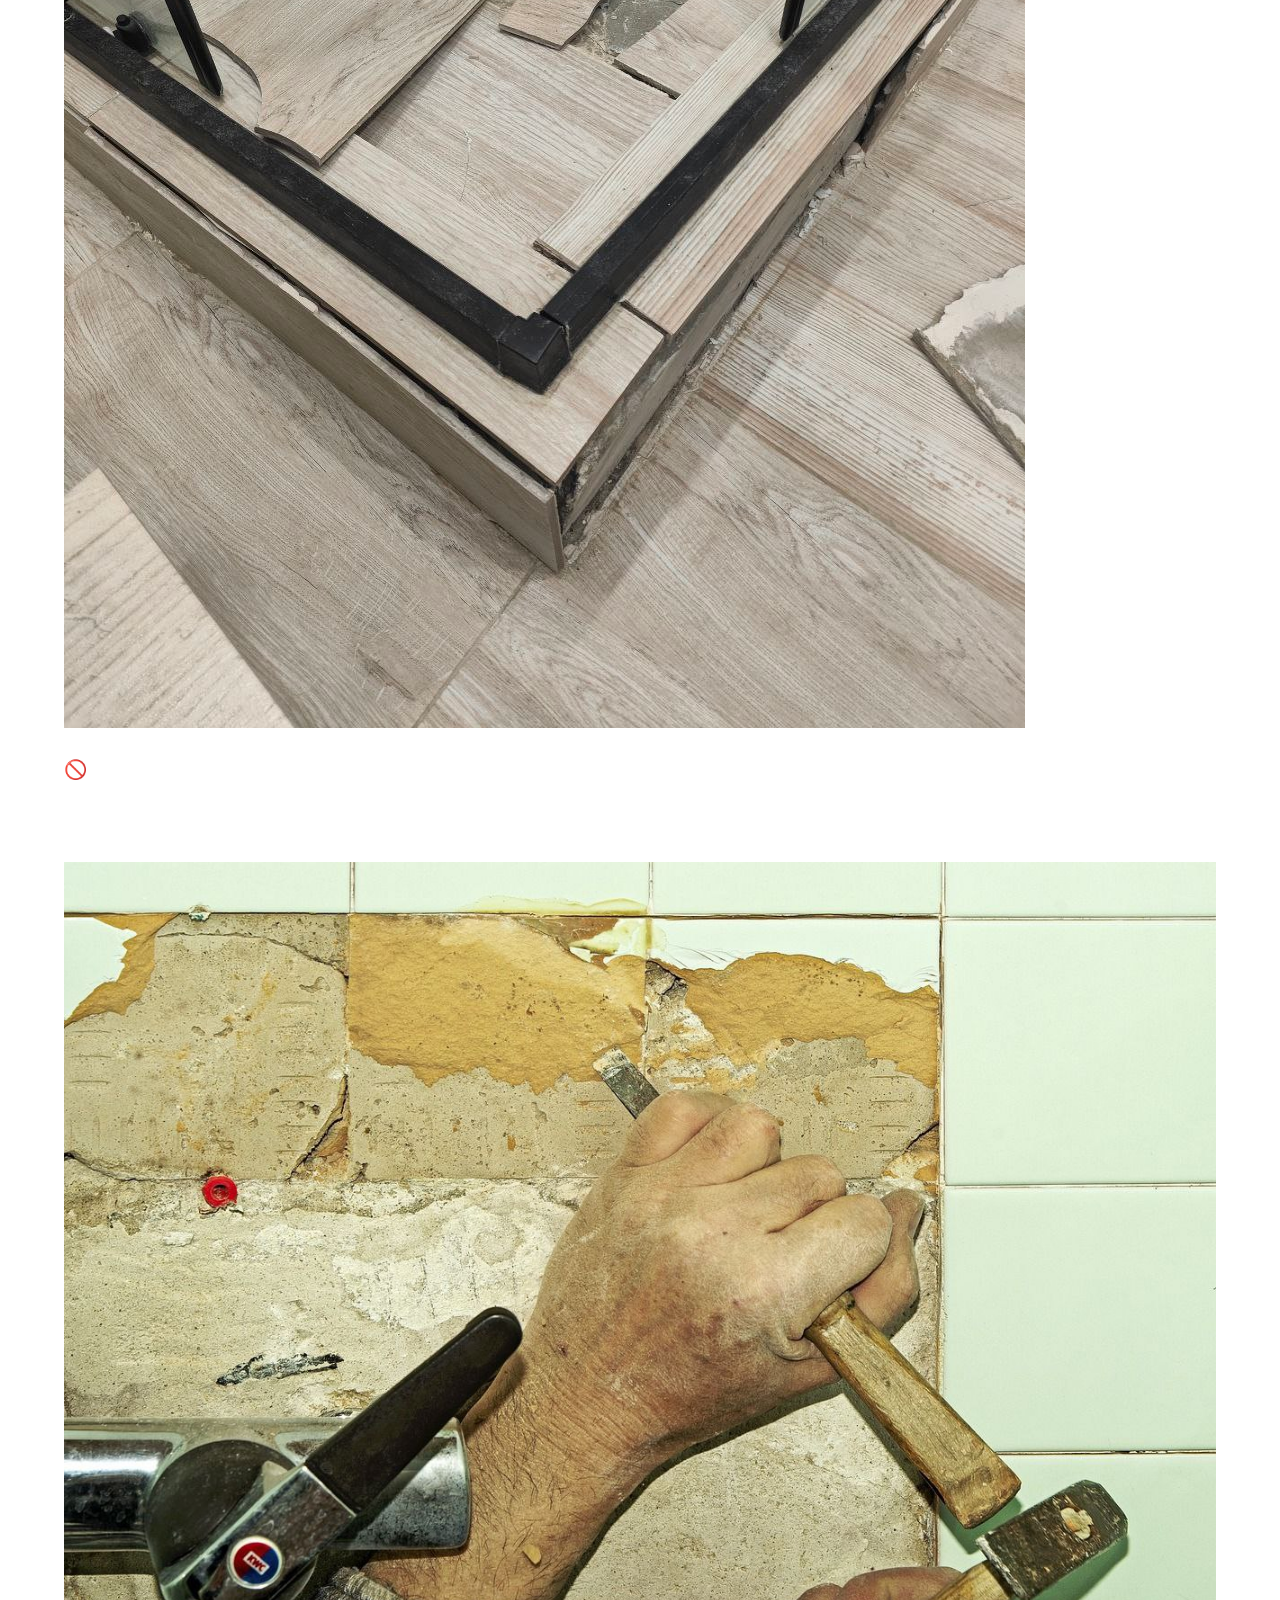
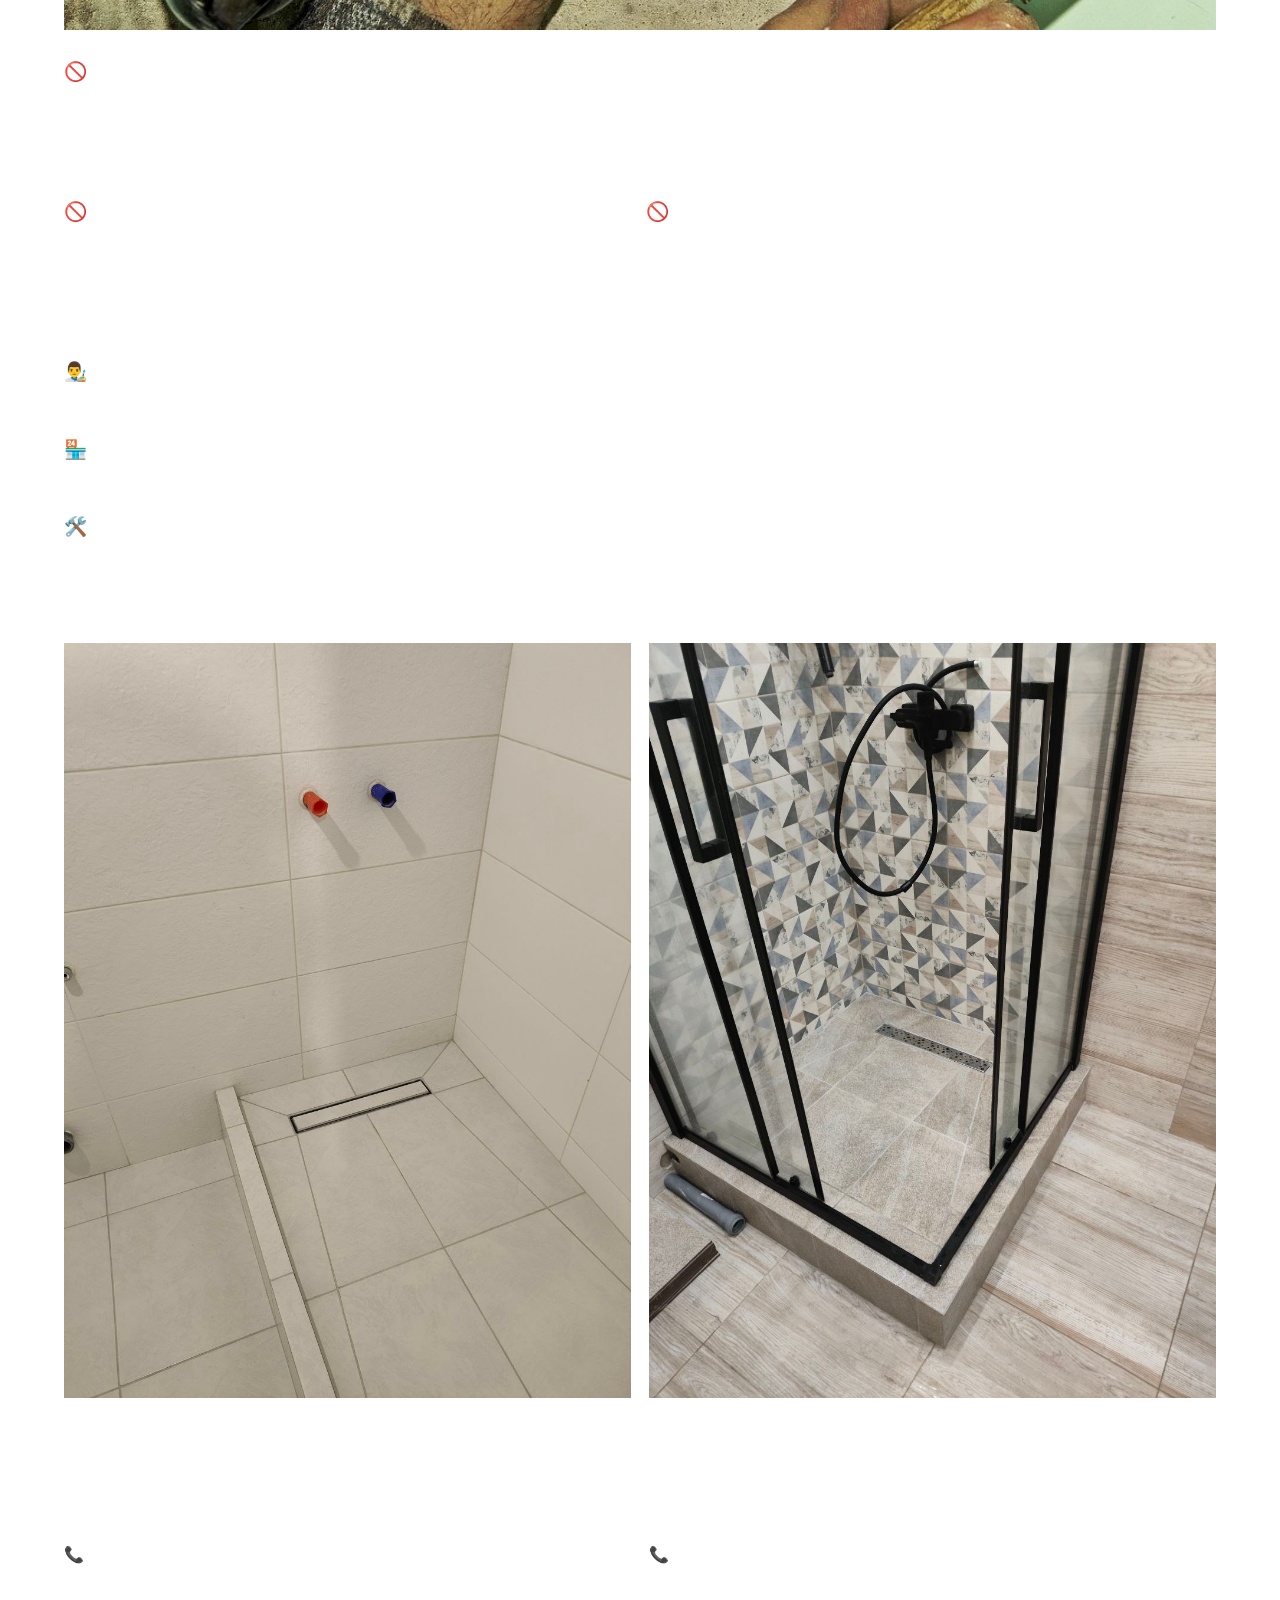
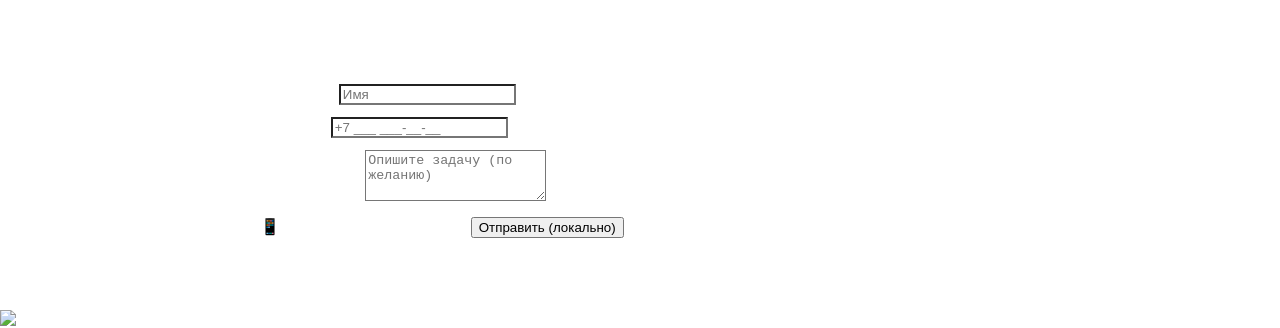
==== commit 20a91b38: "Добавлен SEO и код Яндекс Метрики" ====
--- a/index.html
+++ b/index.html
@@ -3,151 +3,70 @@
 <head>
   <meta charset="utf-8" />
   <meta name="viewport" content="width=device-width,initial-scale=1" />
-  <title>ПлиткаPRO — профессиональная укладка плитки в Твери</title>
-  <meta name="description" content="Профессиональная укладка плитки в Твери. Опыт 10 лет. Гарантия 3 года. Бесплатный замер и расчет сметы.">
+  <title>ПлиткаPRO — профессиональная укладка плитки и ремонт ванных в Твери</title>
+
+  <!-- 🔹 SEO -->
+  <meta name="description" content="Профессиональная укладка плитки и ремонт ванных комнат в Твери. Душевые поддоны, разводка коммуникаций, сантехника под ключ. Бесплатный замер и расчёт сметы.">
+  <meta name="keywords" content="плиточник тверь, укладка плитки тверь, ремонт ванной тверь, душевой поддон тверь, плитка про тверь, плиточник под ключ, сантехника тверь">
+  <meta name="robots" content="index, follow">
+  <meta name="author" content="ПлиткаPRO — ремонт и укладка плитки в Твери">
+
+  <!-- 🔹 Open Graph (для соцсетей и мессенджеров) -->
+  <meta property="og:title" content="Плиточник в Твери | ПлиткаPRO">
+  <meta property="og:description" content="Ремонт и укладка плитки под ключ в Твери. Душевые, санузлы, разводка коммуникаций.">
+  <meta property="og:image" content="https://sergeytsiunel-prog.github.io/plitkapro-tver/images/gallery/heroy-bg.jpg">
+  <meta property="og:type" content="website">
+  <meta property="og:url" content="https://sergeytsiunel-prog.github.io/plitkapro-tver/">
+  <link rel="canonical" href="https://sergeytsiunel-prog.github.io/plitkapro-tver/">
+
+  <!-- 🔹 Предзагрузка фонового изображения -->
   <link rel="preload" href="images/gallery/heroy-bg.jpg" as="image">
+
+  <!-- 🔹 Яндекс.Метрика -->
+  <script type="text/javascript">
+    (function(m,e,t,r,i,k,a){
+      m[i]=m[i]||function(){(m[i].a=m[i].a||[]).push(arguments)};
+      m[i].l=1*new Date();
+      for (var j=0;j<document.scripts.length;j++){if (document.scripts[j].src===r){return;}}
+      k=e.createElement(t),a=e.getElementsByTagName(t)[0],k.async=1,k.src=r,a.parentNode.insertBefore(k,a)
+    })(window, document, "script", "https://mc.yandex.ru/metrika/tag.js", "ym");
+
+    ym(12345678, "init", {
+        clickmap:true,
+        trackLinks:true,
+        accurateTrackBounce:true,
+        webvisor:true
+    });
+  </script>
+  <noscript><div><img src="https://mc.yandex.ru/watch/12345678" style="position:absolute; left:-9999px;" alt="" /></div></noscript>
+
+  <!-- 🔹 Основные стили -->
   <style>
-    /* ========= Variables & Reset ========= */
-    :root{
+    :root {
       --white: #ffffff;
       --glass: rgba(255,255,255,0.14);
       --glass-strong: rgba(255,255,255,0.9);
       --card-bg: rgba(0,0,0,0.45);
-      --accent-text: #1E293B; /* used inside light inputs */
+      --accent-text: #1E293B;
       --max-width: 1200px;
     }
-    *{box-sizing:border-box}
-    html,body{height:100%}
-    body{
-      margin:0;
+
+    * { box-sizing: border-box; }
+    html, body { height: 100%; }
+
+    body {
+      margin: 0;
       font-family: Inter, "Segoe UI", Roboto, sans-serif;
-      color:var(--white);
-      /* Fixed background (applies site-wide) */
+      color: var(--white);
       background: url('images/gallery/heroy-bg.jpg') center/cover no-repeat fixed;
-      -webkit-font-smoothing:antialiased;
-      -moz-osx-font-smoothing:grayscale;
+      -webkit-font-smoothing: antialiased;
+      -moz-osx-font-smoothing: grayscale;
       scroll-behavior: smooth;
     }
-    img{max-width:100%;display:block;height:auto}
-    a{color:inherit;text-decoration:none}
-    .container{width:90%;max-width:var(--max-width);margin:0 auto}
-
-    /* ========= Header / Nav ========= */
-    header{
-      position:fixed;
-      left:0;right:0;top:0;
-      z-index:1200;
-      padding:14px 0;
-      backdrop-filter: blur(4px);
-    }
-    .nav {
-      display:flex;
-      align-items:center;
-      justify-content:space-between;
-    }
-    .logo{font-weight:700;font-size:1.25rem}
-    .nav-right{display:flex;gap:16px;align-items:center}
-    .phone-link{font-weight:700;padding:8px 12px;border-radius:8px;border:2px solid rgba(255,255,255,0.12);background:rgba(255,255,255,0.06)}
-    .burger{display:none;width:44px;height:38px;align-items:center;justify-content:center;border-radius:8px;border:2px solid rgba(255,255,255,0.06);cursor:pointer}
-    .nav-menu{display:flex;gap:20px;align-items:center}
-
-    /* Mobile menu */
-    .mobile-menu{
-      display:none;
-      position:fixed;
-      top:64px; right:16px;
-      background:rgba(0,0,0,0.6);
-      padding:12px;
-      border-radius:10px;
-      box-shadow:0 8px 30px rgba(0,0,0,0.6);
-    }
-
-    /* ========= Sections (common) ========= */
-    section{
-      padding:100px 0;
-      background: url('images/gallery/heroy-bg.jpg') center/cover no-repeat fixed;
-      position:relative;
-      min-height: auto;
-    }
-    h1,h2,h3{margin:0 0 12px 0}
-    h1{font-size:2.4rem}
-    h2{font-size:1.8rem}
-    p{margin:0 0 12px 0;opacity:0.98}
-
-    /* Card / Glass effect */
-    .glass{
-      background:var(--glass);
-      backdrop-filter: blur(8px);
-      border-radius:14px;
-      padding:20px;
-      box-shadow:0 8px 30px rgba(0,0,0,0.35);
-    }
-
-    /* Grid helpers */
-    .grid{display:grid;gap:1.5rem}
-    .grid-3{grid-template-columns:repeat(auto-fit,minmax(280px,1fr))}
-    .grid-2{grid-template-columns:repeat(auto-fit,minmax(320px,1fr))}
-
-    /* Buttons */
-    .btn{
-      display:inline-block;padding:12px 20px;border-radius:10px;border:2px solid rgba(255,255,255,0.12);
-      background:rgba(255,255,255,0.12);color:var(--white);font-weight:600;cursor:pointer;
-      transition:all .2s ease;
-    }
-    .btn:hover{transform:translateY(-3px);background:rgba(255,255,255,0.28)}
-
-    /* Cards for lists */
-    .card{
-      background: var(--card-bg);
-      padding:18px;border-radius:12px;box-shadow:0 8px 20px rgba(0,0,0,0.35);
-    }
-
-    /* Gallery cards */
-    .gallery-grid{display:grid;grid-template-columns:repeat(auto-fit,minmax(260px,1fr));gap:1rem}
-    .gallery-item{border-radius:10px;overflow:hidden;cursor:pointer}
-    .gallery-item img{width:100%;height:220px;object-fit:cover;display:block}
-
-    /* Reviews */
-    .review-card{background:var(--card-bg);padding:18px;border-radius:12px;text-align:left;box-shadow:0 8px 20px rgba(0,0,0,0.35)}
-    .review-card img{width:100%;height:220px;object-fit:cover;border-radius:10px;margin-bottom:12px;cursor:pointer}
-    .muted{opacity:0.85;font-size:0.95rem}
-
-    /* Calculator */
-    .calc-form input[type="number"],
-    .calc-form select,
-    .calc-form textarea{
-      width:100%;padding:12px;border-radius:8px;border:none;font-size:1rem;background:var(--glass-strong);color:var(--accent-text);
-    }
-    .calc-form label{display:block;margin-bottom:6px;font-weight:600;color:var(--white);opacity:0.95}
-    .calc-form .result{display:none;background:rgba(255,255,255,0.12);color:var(--white);padding:12px;border-radius:8px;margin-top:12px;font-weight:700;text-align:center}
-
-    /* Footer */
-    footer{padding:28px 0}
-    .footer-grid{display:flex;flex-wrap:wrap;gap:12px;align-items:center;justify-content:space-between}
-    .up-btn{position:fixed;right:18px;bottom:18px;background:rgba(255,255,255,0.12);border-radius:50%;width:48px;height:48px;display:flex;align-items:center;justify-content:center;cursor:pointer;border:2px solid rgba(255,255,255,0.08);z-index:1200}
-
-    /* Overlay modal for images */
-    .overlay{position:fixed;inset:0;display:none;align-items:center;justify-content:center;background:rgba(0,0,0,0.9);z-index:1400;padding:20px}
-    .overlay img{max-width:100%;max-height:100%;border-radius:10px;box-shadow:0 10px 40px rgba(0,0,0,0.7)}
-
-    /* Fade-in animation */
-    .fade-in{opacity:0;transform:translateY(30px);transition:all .9s ease}
-    .fade-in.visible{opacity:1;transform:none}
-
-    /* Responsive */
-    @media (max-width:900px){
-      .nav-menu{display:none}
-      .burger{display:flex}
-      .mobile-menu{display:none}
-      header{padding:10px}
-      h1{font-size:1.8rem}
-      .gallery-item img,.review-card img{height:180px}
-      section{padding:70px 0}
-    }
-    @media (max-width:480px){
-      .container{width:95%}
-      .btn{padding:10px 14px}
-    }
+
+    img { max-width: 100%; display: block; height: auto; }
+    a { color: inherit; text-decoration: none; }
+    .container { width: 90%; max-width: var(--max-width); margin: 0 auto; }
   </style>
 </head>
 <body>
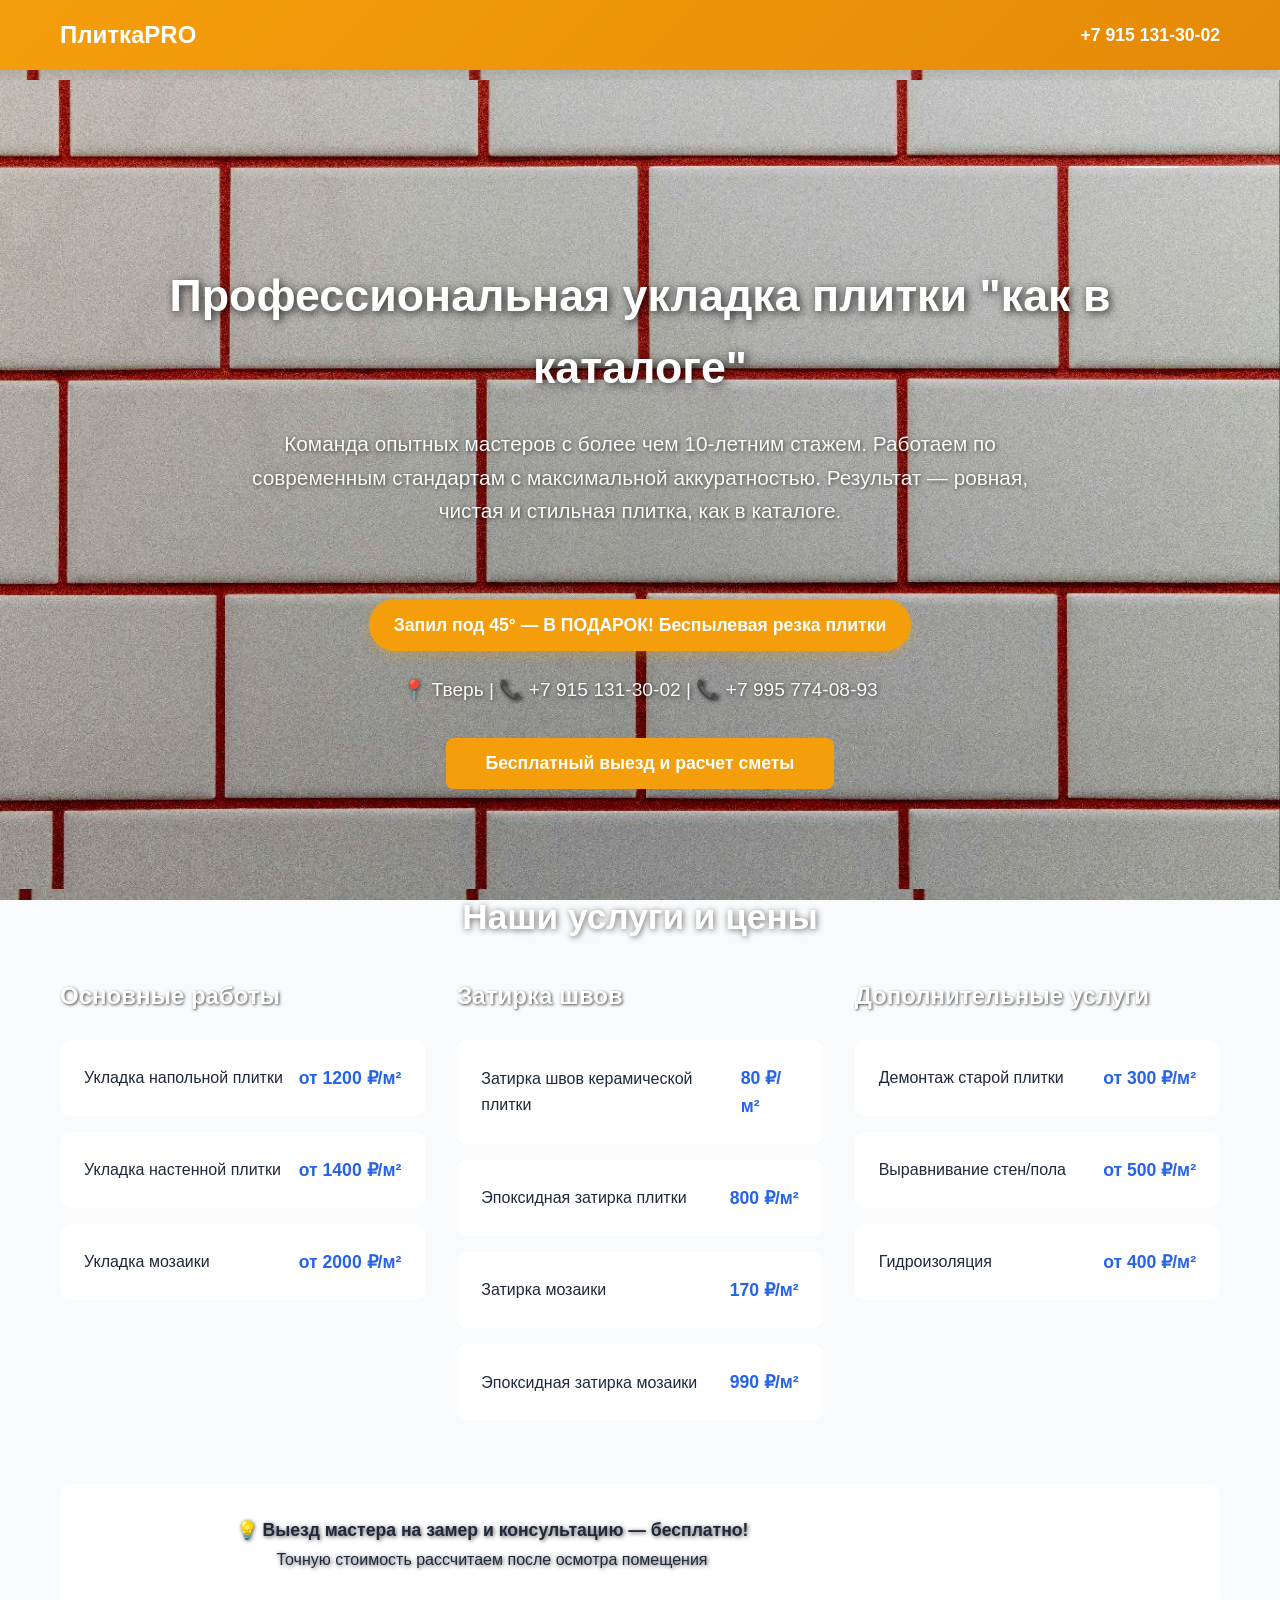
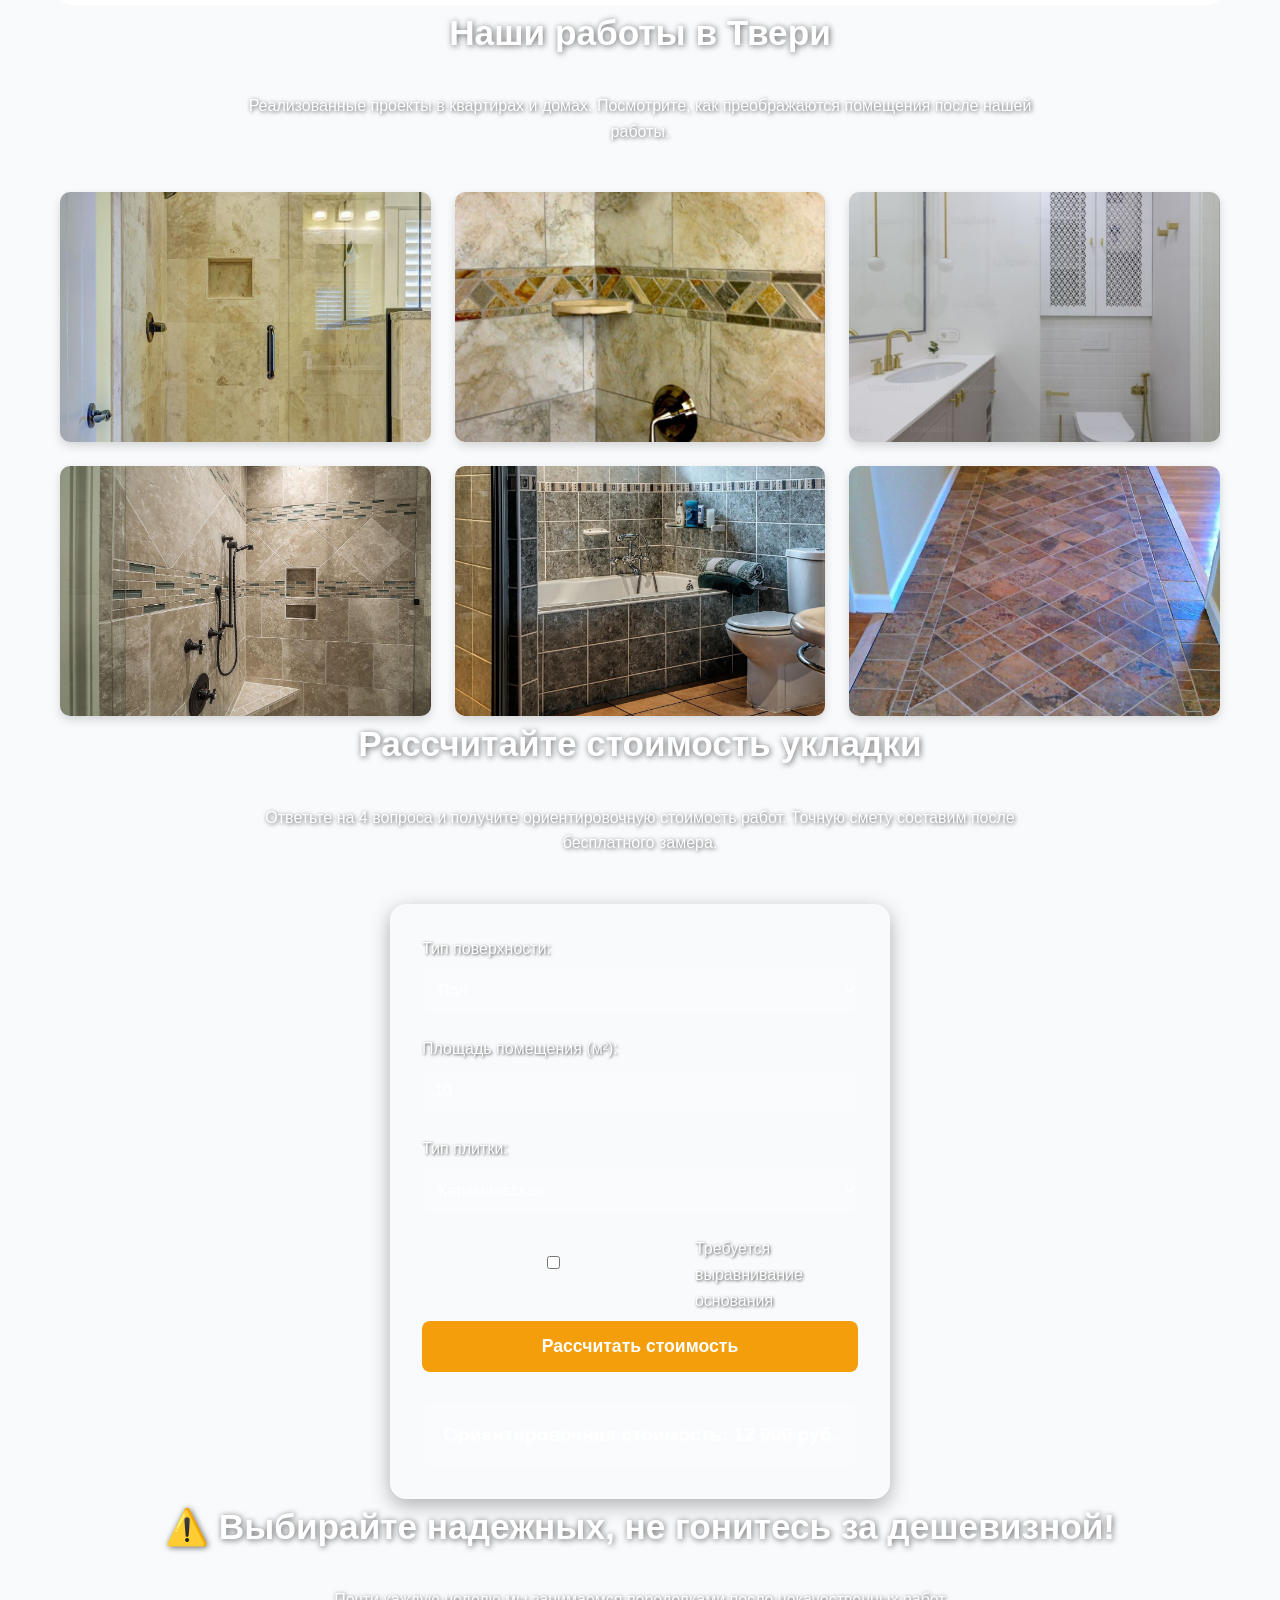
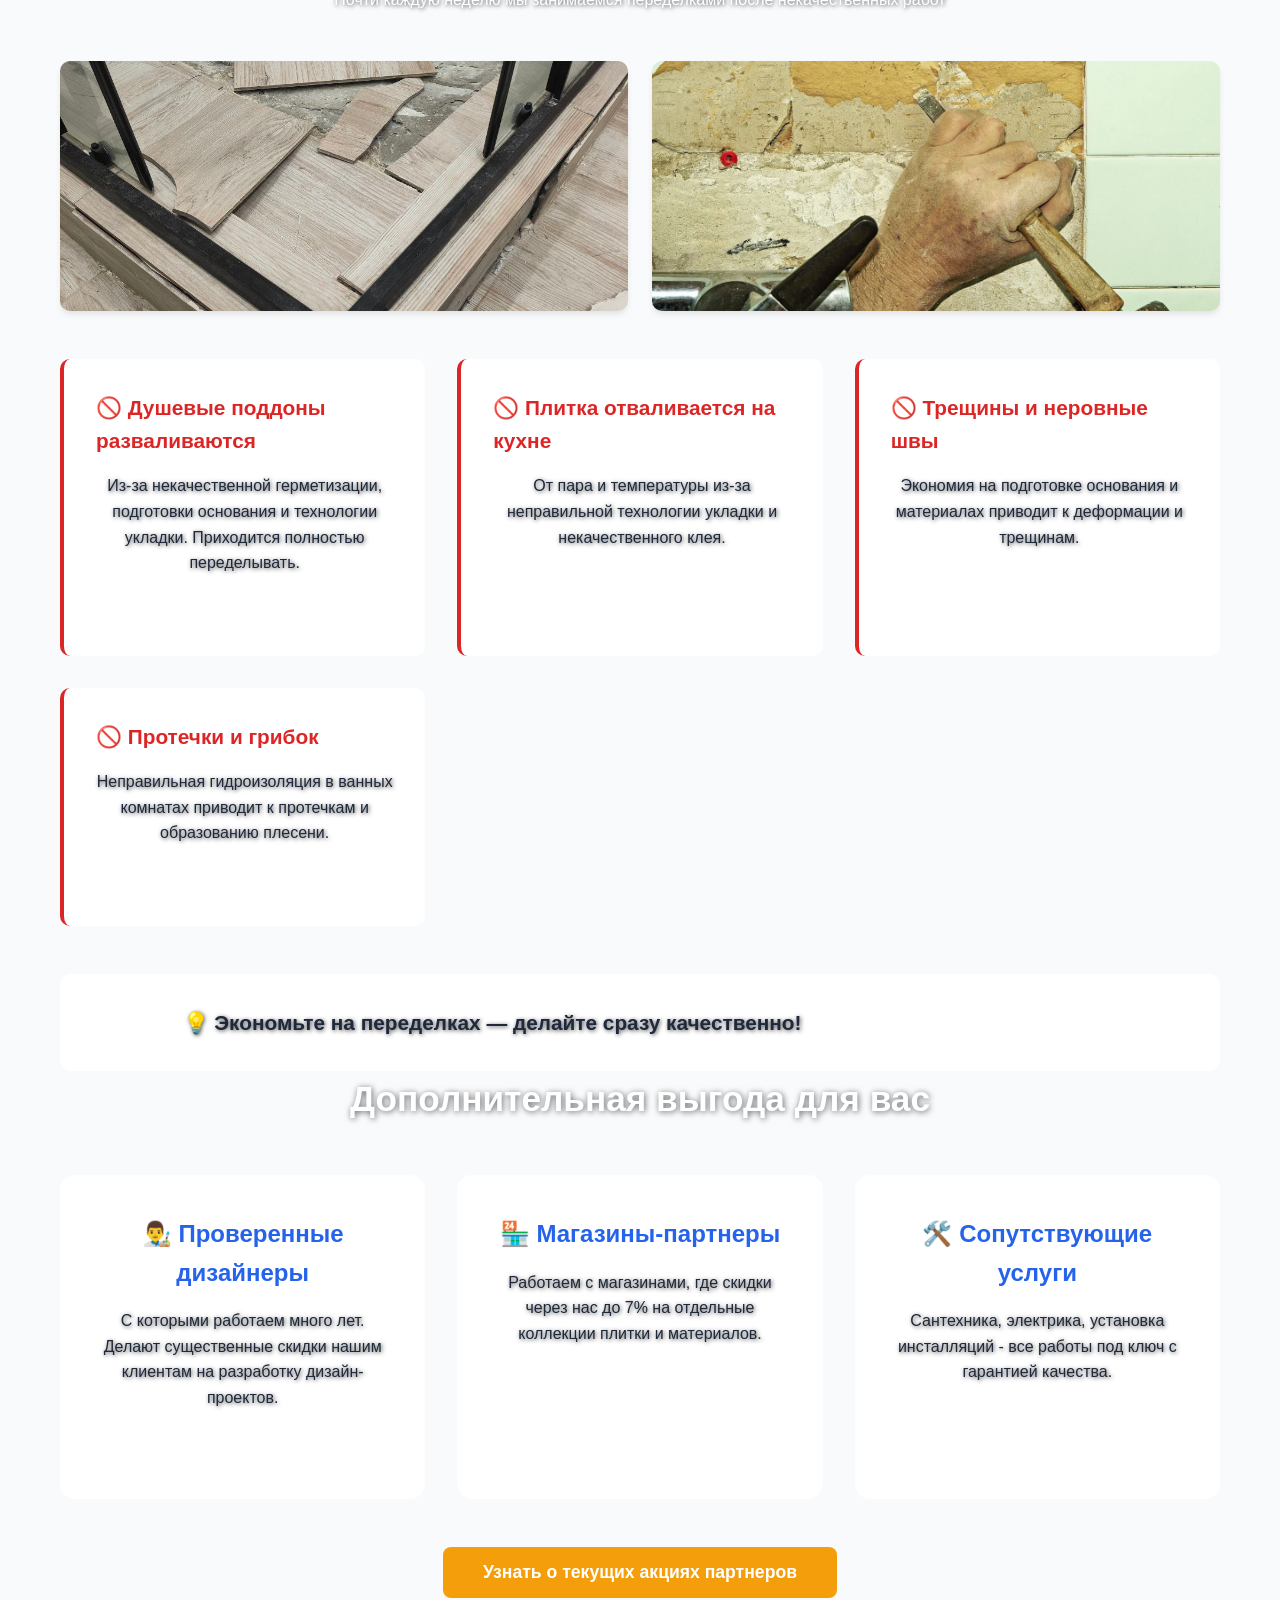
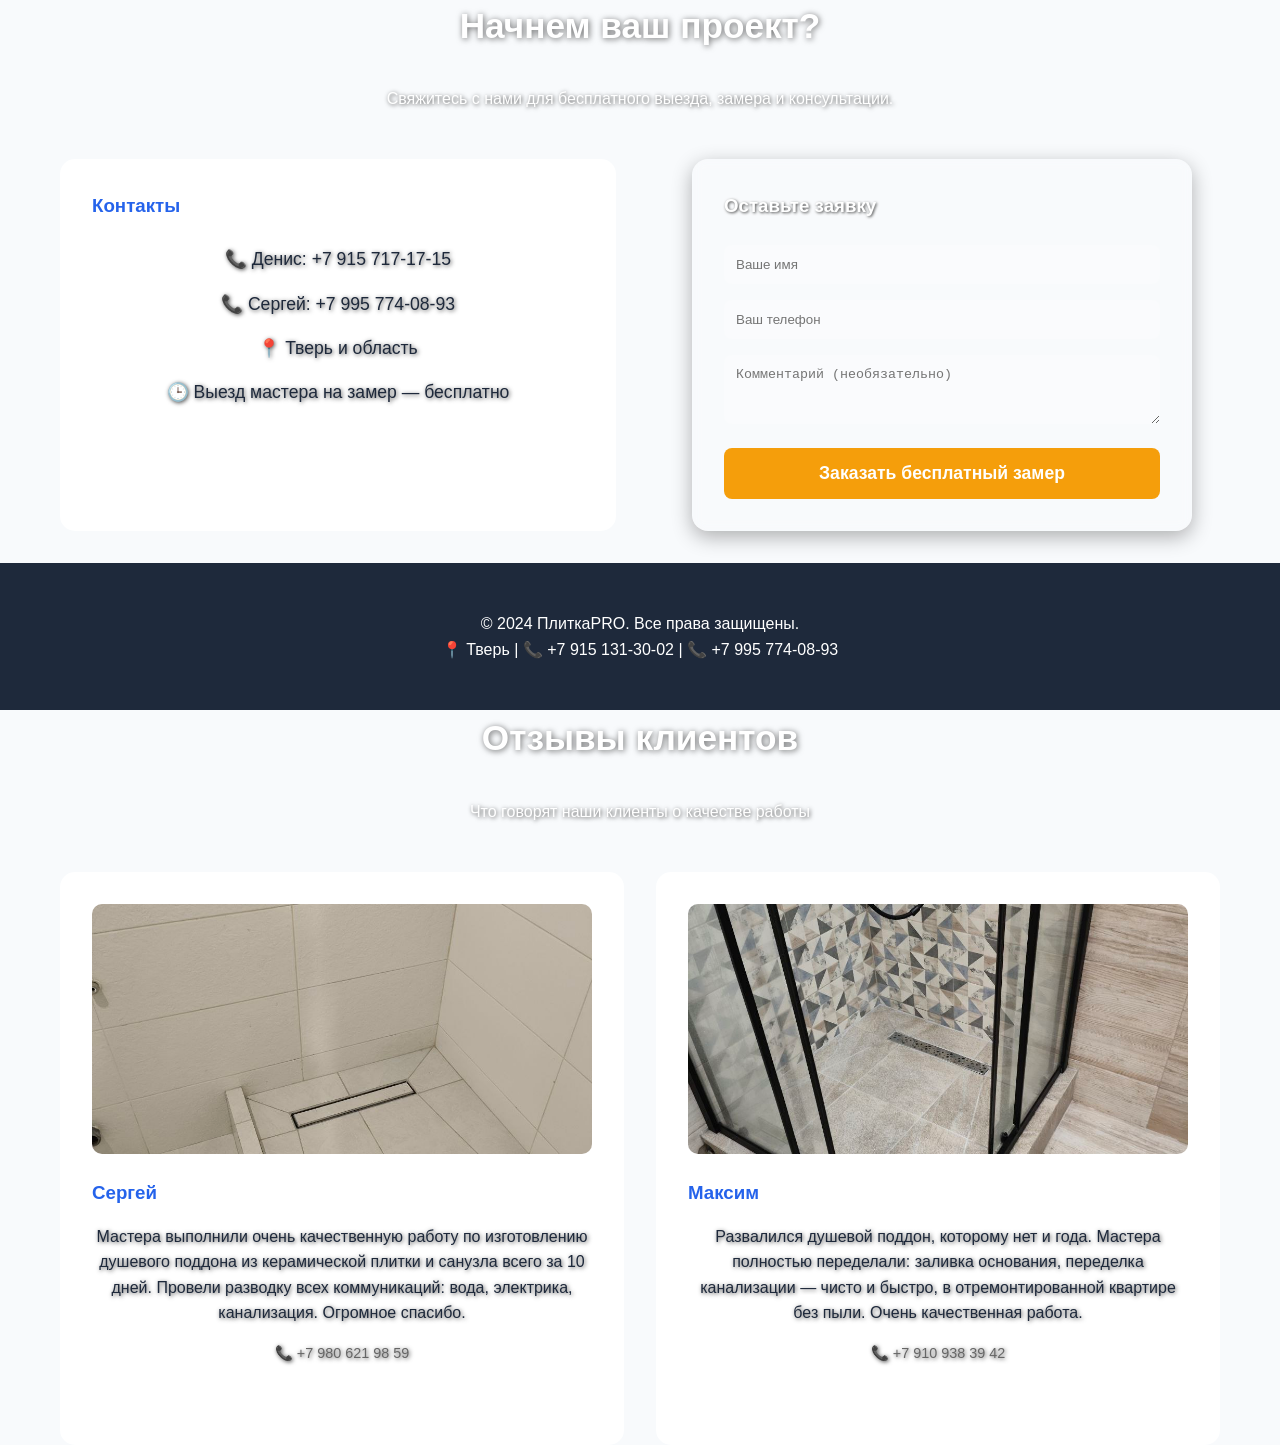
==== commit 526471ed: "Обновление CSS и исправление фона сайта" ====
--- a/index.html
+++ b/index.html
@@ -11,204 +11,552 @@
   <meta name="robots" content="index, follow">
   <meta name="author" content="ПлиткаPRO — ремонт и укладка плитки в Твери">
 
-  <!-- 🔹 Open Graph (для соцсетей и мессенджеров) -->
-  <meta property="og:title" content="Плиточник в Твери | ПлиткаPRO">
-  <meta property="og:description" content="Ремонт и укладка плитки под ключ в Твери. Душевые, санузлы, разводка коммуникаций.">
-  <meta property="og:image" content="https://sergeytsiunel-prog.github.io/plitkapro-tver/images/gallery/heroy-bg.jpg">
-  <meta property="og:type" content="website">
-  <meta property="og:url" content="https://sergeytsiunel-prog.github.io/plitkapro-tver/">
-  <link rel="canonical" href="https://sergeytsiunel-prog.github.io/plitkapro-tver/">
-
-  <!-- 🔹 Предзагрузка фонового изображения -->
-  <link rel="preload" href="images/gallery/heroy-bg.jpg" as="image">
-
-  <!-- 🔹 Яндекс.Метрика -->
-  <script type="text/javascript">
-    (function(m,e,t,r,i,k,a){
-      m[i]=m[i]||function(){(m[i].a=m[i].a||[]).push(arguments)};
-      m[i].l=1*new Date();
-      for (var j=0;j<document.scripts.length;j++){if (document.scripts[j].src===r){return;}}
-      k=e.createElement(t),a=e.getElementsByTagName(t)[0],k.async=1,k.src=r,a.parentNode.insertBefore(k,a)
-    })(window, document, "script", "https://mc.yandex.ru/metrika/tag.js", "ym");
-
-    ym(12345678, "init", {
-        clickmap:true,
-        trackLinks:true,
-        accurateTrackBounce:true,
-        webvisor:true
-    });
-  </script>
-  <noscript><div><img src="https://mc.yandex.ru/watch/12345678" style="position:absolute; left:-9999px;" alt="" /></div></noscript>
-
-  <!-- 🔹 Основные стили -->
   <style>
+    /* ===========================
+       BASE STYLES
+    =========================== */
     :root {
-      --white: #ffffff;
-      --glass: rgba(255,255,255,0.14);
-      --glass-strong: rgba(255,255,255,0.9);
-      --card-bg: rgba(0,0,0,0.45);
-      --accent-text: #1E293B;
-      --max-width: 1200px;
-    }
-
-    * { box-sizing: border-box; }
-    html, body { height: 100%; }
+      --primary-blue: #2563EB;
+      --accent-orange: #F59E0B;
+      --light-gray: #F8FAFC;
+      --dark-gray: #1E293B;
+      --white: #FFFFFF;
+      --border-radius: 8px;
+      --shadow: 0 4px 6px -1px rgba(0, 0, 0, 0.1);
+    }
+
+    * {
+      box-sizing: border-box;
+      margin: 0;
+      padding: 0;
+    }
 
     body {
-      margin: 0;
-      font-family: Inter, "Segoe UI", Roboto, sans-serif;
-      color: var(--white);
-      background: url('images/gallery/heroy-bg.jpg') center/cover no-repeat fixed;
-      -webkit-font-smoothing: antialiased;
-      -moz-osx-font-smoothing: grayscale;
-      scroll-behavior: smooth;
-    }
-
-    img { max-width: 100%; display: block; height: auto; }
-    a { color: inherit; text-decoration: none; }
-    .container { width: 90%; max-width: var(--max-width); margin: 0 auto; }
+      font-family: 'Roboto', sans-serif;
+      line-height: 1.6;
+      color: var(--dark-gray);
+      background-color: var(--light-gray);
+    }
+
+    .container {
+      max-width: 1200px;
+      margin: 0 auto;
+      padding: 0 20px;
+    }
+
+    /* ===========================
+       HEADER
+    =========================== */
+    .header {
+      background: linear-gradient(135deg, #F59E0B 0%, #E58A08 100%) !important;
+      position: fixed;
+      width: 100%;
+      top: 0;
+      z-index: 1000;
+      padding: 1rem 0;
+      box-shadow: 0 2px 10px rgba(0,0,0,0.1);
+    }
+
+    .nav__content {
+      display: flex;
+      justify-content: space-between;
+      align-items: center;
+    }
+
+    .logo {
+      font-size: 1.5rem;
+      font-weight: 700;
+      color: white !important;
+    }
+
+    .nav__phone a {
+      text-decoration: none;
+      color: white !important;
+      font-weight: 700;
+      font-size: 1.1rem;
+    }
+
+    /* ===========================
+       HERO SECTION
+    =========================== */
+    .hero {
+      background: url('images/gallery/heroy-bg.jpg') center/cover no-repeat !important;
+      color: white;
+      padding: 180px 0 100px;
+      text-align: center;
+      margin-top: 80px;
+      min-height: 80vh;
+      display: flex;
+      align-items: center;
+    }
+
+    .hero h1 {
+      font-size: 2.8rem;
+      margin-bottom: 1.5rem;
+      font-weight: 700;
+      text-shadow: 2px 2px 8px rgba(0,0,0,0.8);
+    }
+
+    .hero p {
+      font-size: 1.3rem;
+      margin-bottom: 2rem;
+      opacity: 0.95;
+      max-width: 800px;
+      margin-left: auto;
+      margin-right: auto;
+      text-shadow: 1px 1px 4px rgba(0,0,0,0.7);
+    }
+
+    .hero__badge {
+      display: inline-block;
+      background-color: var(--accent-orange);
+      color: white;
+      padding: 12px 25px;
+      border-radius: 50px;
+      font-weight: 700;
+      font-size: 1.1rem;
+      margin: 1.5rem 0;
+      box-shadow: 0 4px 12px rgba(245, 158, 11, 0.3);
+    }
+
+    .hero__contacts {
+      font-size: 1.2rem;
+      margin-bottom: 2rem;
+      font-weight: 500;
+      opacity: 0.95;
+      text-shadow: 1px 1px 4px rgba(0,0,0,0.7);
+    }
+
+    /* ===========================
+       BUTTONS
+    =========================== */
+    .btn {
+      display: inline-block;
+      padding: 15px 40px;
+      background-color: var(--accent-orange);
+      color: white;
+      border: none;
+      border-radius: var(--border-radius);
+      font-size: 1.1rem;
+      font-weight: 600;
+      cursor: pointer;
+      text-decoration: none;
+      transition: all 0.3s ease;
+    }
+
+    .btn:hover {
+      background-color: #E58A08;
+      transform: translateY(-2px);
+    }
+
+    /* ===========================
+       SECTIONS
+    =========================== */
+   <style>
+      /* ===========================
+       SECTIONS
+    =========================== */
+     /* ===========================
+       SECTIONS
+    =========================== */
+    section {
+      padding: 100px 0;
+      color: white;
+      position: relative;
+    }
+
+    /* Фон через псевдоэлемент - ОДИН на всю страницу */
+    section::before {
+      content: '';
+      position: fixed;
+      top: 0;
+      left: 0;
+      width: 100%;
+      height: 100%;
+      background: url('images/gallery/heroy-bg.jpg') center/cover no-repeat;
+      z-index: -1;
+    }
+
+    /* Контейнер с полупрозрачным фоном для читаемости */
+    section .container {
+      position: relative;
+      z-index: 1;
+    }
+
+    section .container h2 {
+      text-align: center;
+      margin-bottom: 2rem;
+      font-size: 2.2rem;
+      color: white;
+      text-shadow: 1px 1px 6px rgba(0,0,0,0.6);
+    }
+
+    section .container p {
+      color: white;
+      text-shadow: 1px 1px 4px rgba(0,0,0,0.7);
+      text-align: center;
+      max-width: 800px;
+      margin: 0 auto 3rem;
+    }
+
+    .card h3 {
+      color: var(--primary-blue) !important;
+      margin-bottom: 1rem;
+    }
+    /* ===========================
+       GALLERY
+    =========================== */
+    .gallery-grid {
+      display: grid;
+      grid-template-columns: repeat(auto-fit, minmax(280px, 1fr));
+      gap: 1.5rem;
+      margin-top: 2rem;
+    }
+
+    .gallery-item {
+      position: relative;
+      border-radius: 10px;
+      overflow: hidden;
+      box-shadow: 0 4px 10px rgba(0, 0, 0, 0.15);
+      transition: transform 0.3s ease, box-shadow 0.3s ease;
+      cursor: pointer;
+    }
+
+    .gallery-item:hover {
+      transform: translateY(-5px);
+      box-shadow: 0 6px 18px rgba(0, 0, 0, 0.25);
+    }
+
+    .gallery-item img {
+      width: 100%;
+      height: 250px;
+      object-fit: cover;
+      display: block;
+      transition: transform 0.3s ease;
+    }
+
+    .gallery-item:hover img {
+      transform: scale(1.05);
+    }
+
+    /* ===========================
+       CALCULATOR
+    =========================== */
+    .calc-form {
+      background: rgba(255, 255, 255, 0.12) !important;
+      backdrop-filter: blur(6px);
+      padding: 2rem;
+      border-radius: 16px;
+      box-shadow: 0 6px 20px rgba(0,0,0,0.3);
+      max-width: 500px;
+      margin: 0 auto;
+    }
+
+    .calc-form label {
+      color: white !important;
+      text-shadow: 1px 1px 3px rgba(0,0,0,0.7);
+      display: block;
+      margin-bottom: 0.5rem;
+      font-weight: 500;
+    }
+
+    .calc-form select,
+    .calc-form input {
+      background: rgba(255,255,255,0.15) !important;
+      color: white !important;
+      border: none !important;
+      width: 100%;
+      padding: 12px;
+      border-radius: 8px;
+      font-size: 1rem;
+      margin-bottom: 1.5rem;
+    }
+
+    .result {
+      background: rgba(255,255,255,0.15) !important;
+      color: white !important;
+      padding: 1rem;
+      border-radius: 8px;
+      text-align: center;
+      font-size: 1.2rem;
+      font-weight: 600;
+      margin-top: 1rem;
+      display: none;
+    }
+
+    /* ===========================
+       ERROR CARDS
+    =========================== */
+    .error-grid {
+      display: grid;
+      grid-template-columns: repeat(auto-fit, minmax(300px, 1fr));
+      gap: 2rem;
+      margin-top: 3rem;
+    }
+
+    .error-card {
+      background: rgba(255, 255, 255, 0.95);
+      padding: 2rem;
+      border-radius: 10px;
+      border-left: 4px solid #DC2626;
+    }
+
+    .error-card h3 {
+      color: #DC2626 !important;
+      margin-bottom: 1rem;
+    }
+
+    /* ===========================
+       PARTNER GRID
+    =========================== */
+    .partner-grid {
+      display: grid;
+      grid-template-columns: repeat(auto-fit, minmax(250px, 1fr));
+      gap: 2rem;
+      margin-top: 3rem;
+    }
+
+    .partner-card {
+      background: rgba(255, 255, 255, 0.95);
+      padding: 2.5rem;
+      border-radius: 15px;
+      text-align: center;
+    }
+
+    .partner-card h3 {
+      color: var(--primary-blue) !important;
+      margin-bottom: 1rem;
+    }
+
+    /* ===========================
+       CONTACT FORM
+    =========================== */
+    .contact-form {
+      background: rgba(255, 255, 255, 0.12);
+      backdrop-filter: blur(6px);
+      padding: 2rem;
+      border-radius: 16px;
+      box-shadow: 0 6px 20px rgba(0,0,0,0.3);
+      max-width: 500px;
+      margin: 0 auto;
+    }
+
+    .contact-form input,
+    .contact-form textarea {
+      width: 100%;
+      padding: 12px;
+      margin-bottom: 1rem;
+      border: none;
+      border-radius: 8px;
+      background: rgba(255,255,255,0.15);
+      color: white;
+    }
+
+    /* ===========================
+       FOOTER
+    =========================== */
+    .footer {
+      background: #1E293B !important;
+      color: white;
+      text-align: center;
+      padding: 3rem 1rem;
+      margin-top: 2rem;
+    }
+
+    /* ===========================
+       RESPONSIVE
+    =========================== */
+    @media (max-width: 768px) {
+      .hero h1 {
+        font-size: 2rem;
+      }
+
+      section .container h2 {
+        font-size: 1.8rem;
+      }
+
+      .container {
+        padding: 0 15px;
+      }
+
+      .gallery-item img {
+        height: 200px;
+      }
+    }
   </style>
 </head>
 <body>
 
-  <!-- HEADER -->
-  <header>
-    <div class="container nav" role="navigation" aria-label="Главная навигация">
-      <div class="logo">ПлиткаPRO</div>
-
-      <div class="nav-right">
-        <nav class="nav-menu" aria-hidden="false">
-          <a class="btn" href="#hero">Главная</a>
-          <a class="btn" href="#services">Услуги</a>
-          <a class="btn" href="#gallery">Галерея</a>
-          <a class="btn" href="#reviews">Отзывы</a>
-          <a class="btn" href="#cta">Замер</a>
-        </nav>
-
-        <a class="phone-link" href="tel:+79151313002" aria-label="Позвонить">+7 915 131-30-02</a>
-
-        <button class="burger" id="burger" aria-label="Открыть меню" title="Меню">
-          <svg width="20" height="14" viewBox="0 0 20 14" fill="none" xmlns="http://www.w3.org/2000/svg">
-            <rect y="1" width="20" height="2" rx="1" fill="white"/>
-            <rect y="6" width="20" height="2" rx="1" fill="white"/>
-            <rect y="11" width="20" height="2" rx="1" fill="white"/>
-          </svg>
-        </button>
+  <!-- Header -->
+  <header class="header">
+    <nav class="nav">
+      <div class="container">
+        <div class="nav__content">
+          <div class="logo">ПлиткаPRO</div>
+          <div class="nav__phone">
+            <a href="tel:+79151313002">+7 915 131-30-02</a>
+          </div>
+        </div>
       </div>
-    </div>
-
-    <!-- Mobile popup menu -->
-    <div id="mobileMenu" class="mobile-menu" aria-hidden="true" role="menu" style="display:none;">
-      <div style="display:flex;flex-direction:column;gap:10px;">
-        <a class="btn" href="#hero" onclick="toggleMobileMenu()">Главная</a>
-        <a class="btn" href="#services" onclick="toggleMobileMenu()">Услуги</a>
-        <a class="btn" href="#gallery" onclick="toggleMobileMenu()">Галерея</a>
-        <a class="btn" href="#reviews" onclick="toggleMobileMenu()">Отзывы</a>
-        <a class="btn" href="#cta" onclick="toggleMobileMenu()">Замер</a>
+    </nav>
+  </header>
+
+  <!-- Section 1: Hero -->
+  <section class="hero">
+    <div class="container">
+      <div class="hero__content">
+        <h1>Профессиональная укладка плитки "как в каталоге"</h1>
+        <p>Команда опытных мастеров с более чем 10-летним стажем. Работаем по современным стандартам с максимальной аккуратностью. Результат — ровная, чистая и стильная плитка, как в каталоге.</p>
+        <div class="hero__badge">Запил под 45° — В ПОДАРОК! Беспылевая резка плитки</div>
+        <div class="hero__contacts">📍 Тверь | 📞 +7 915 131-30-02 | 📞 +7 995 774-08-93</div>
+        <button class="btn btn-primary">Бесплатный выезд и расчет сметы</button>
       </div>
     </div>
-  </header>
-
-  <!-- HERO -->
-  <section id="hero" class="fade-in" aria-labelledby="hero-title">
-    <div class="container" style="text-align:center;padding-top:48px;">
-      <h1 id="hero-title">Профессиональная укладка плитки — ПлиткаPRO</h1>
-      <p style="max-width:860px;margin:12px auto 20px;">
-        Опытные мастера, полный цикл работ: укладка, затирка, гидроизоляция, разводка коммуникаций. Гарантия качества.
-      </p>
-      <div style="display:flex;gap:12px;justify-content:center;flex-wrap:wrap">
-        <a class="btn" href="#services">Наши услуги</a>
-        <a class="btn" href="https://wa.me/79151313002?text=Здравствуйте!%20Хочу%20записаться%20на%20замер." target="_blank" rel="noopener noreferrer">Записаться на замер (WhatsApp)</a>
+  </section>
+
+  <!-- Section 2: Services -->
+<section class="services">
+    <div class="container">
+        <h2>Наши услуги и цены</h2>
+        
+        <div style="display: grid; grid-template-columns: repeat(auto-fit, minmax(350px, 1fr)); gap: 2rem;">
+            <!-- Основные услуги -->
+            <div class="service-category">
+                <h3 style="color: white; margin-bottom: 1.5rem; font-size: 1.5rem; text-shadow: 1px 1px 3px rgba(0,0,0,0.7);">Основные работы</h3>
+                <div class="price-item" style="background: rgba(255, 255, 255, 0.95); padding: 1.5rem; border-radius: 10px; margin-bottom: 1rem;">
+                    <div style="display: flex; justify-content: space-between; align-items: center;">
+                        <span style="font-weight: 500; color: #1E293B;">Укладка напольной плитки</span>
+                        <span style="color: #2563EB; font-weight: 700; font-size: 1.1rem;">от 1200 ₽/м²</span>
+                    </div>
+                </div>
+                <div class="price-item" style="background: rgba(255, 255, 255, 0.95); padding: 1.5rem; border-radius: 10px; margin-bottom: 1rem;">
+                    <div style="display: flex; justify-content: space-between; align-items: center;">
+                        <span style="font-weight: 500; color: #1E293B;">Укладка настенной плитки</span>
+                        <span style="color: #2563EB; font-weight: 700; font-size: 1.1rem;">от 1400 ₽/м²</span>
+                    </div>
+                </div>
+                <div class="price-item" style="background: rgba(255, 255, 255, 0.95); padding: 1.5rem; border-radius: 10px; margin-bottom: 1rem;">
+                    <div style="display: flex; justify-content: space-between; align-items: center;">
+                        <span style="font-weight: 500; color: #1E293B;">Укладка мозаики</span>
+                        <span style="color: #2563EB; font-weight: 700; font-size: 1.1rem;">от 2000 ₽/м²</span>
+                    </div>
+                </div>
+            </div>
+
+            <!-- Затирка швов -->
+            <div class="service-category">
+                <h3 style="color: white; margin-bottom: 1.5rem; font-size: 1.5rem; text-shadow: 1px 1px 3px rgba(0,0,0,0.7);">Затирка швов</h3>
+                <div class="price-item" style="background: rgba(255, 255, 255, 0.95); padding: 1.5rem; border-radius: 10px; margin-bottom: 1rem;">
+                    <div style="display: flex; justify-content: space-between; align-items: center;">
+                        <span style="font-weight: 500; color: #1E293B;">Затирка швов керамической плитки</span>
+                        <span style="color: #2563EB; font-weight: 700; font-size: 1.1rem;">80 ₽/м²</span>
+                    </div>
+                </div>
+                <div class="price-item" style="background: rgba(255, 255, 255, 0.95); padding: 1.5rem; border-radius: 10px; margin-bottom: 1rem;">
+                    <div style="display: flex; justify-content: space-between; align-items: center;">
+                        <span style="font-weight: 500; color: #1E293B;">Эпоксидная затирка плитки</span>
+                        <span style="color: #2563EB; font-weight: 700; font-size: 1.1rem;">800 ₽/м²</span>
+                    </div>
+                </div>
+                <div class="price-item" style="background: rgba(255, 255, 255, 0.95); padding: 1.5rem; border-radius: 10px; margin-bottom: 1rem;">
+                    <div style="display: flex; justify-content: space-between; align-items: center;">
+                        <span style="font-weight: 500; color: #1E293B;">Затирка мозаики</span>
+                        <span style="color: #2563EB; font-weight: 700; font-size: 1.1rem;">170 ₽/м²</span>
+                    </div>
+                </div>
+                <div class="price-item" style="background: rgba(255, 255, 255, 0.95); padding: 1.5rem; border-radius: 10px; margin-bottom: 1rem;">
+                    <div style="display: flex; justify-content: space-between; align-items: center;">
+                        <span style="font-weight: 500; color: #1E293B;">Эпоксидная затирка мозаики</span>
+                        <span style="color: #2563EB; font-weight: 700; font-size: 1.1rem;">990 ₽/м²</span>
+                    </div>
+                </div>
+            </div>
+
+            <!-- Дополнительные услуги -->
+            <div class="service-category">
+                <h3 style="color: white; margin-bottom: 1.5rem; font-size: 1.5rem; text-shadow: 1px 1px 3px rgba(0,0,0,0.7);">Дополнительные услуги</h3>
+                <div class="price-item" style="background: rgba(255, 255, 255, 0.95); padding: 1.5rem; border-radius: 10px; margin-bottom: 1rem;">
+                    <div style="display: flex; justify-content: space-between; align-items: center;">
+                        <span style="font-weight: 500; color: #1E293B;">Демонтаж старой плитки</span>
+                        <span style="color: #2563EB; font-weight: 700; font-size: 1.1rem;">от 300 ₽/м²</span>
+                    </div>
+                </div>
+                <div class="price-item" style="background: rgba(255, 255, 255, 0.95); padding: 1.5rem; border-radius: 10px; margin-bottom: 1rem;">
+                    <div style="display: flex; justify-content: space-between; align-items: center;">
+                        <span style="font-weight: 500; color: #1E293B;">Выравнивание стен/пола</span>
+                        <span style="color: #2563EB; font-weight: 700; font-size: 1.1rem;">от 500 ₽/м²</span>
+                    </div>
+                </div>
+                <div class="price-item" style="background: rgba(255, 255, 255, 0.95); padding: 1.5rem; border-radius: 10px; margin-bottom: 1rem;">
+                    <div style="display: flex; justify-content: space-between; align-items: center;">
+                        <span style="font-weight: 500; color: #1E293B;">Гидроизоляция</span>
+                        <span style="color: #2563EB; font-weight: 700; font-size: 1.1rem;">от 400 ₽/м²</span>
+                    </div>
+                </div>
+            </div>
+        </div>
+
+        <div style="text-align: center; margin-top: 3rem; padding: 2rem; background: rgba(255, 255, 255, 0.95); border-radius: 10px;">
+            <p style="font-size: 1.1rem; color: #1E293B; margin: 0; font-weight: 600;">
+                💡 <strong>Выезд мастера на замер и консультацию — бесплатно!</strong><br>
+                <span style="font-weight: 400; font-size: 1rem;">Точную стоимость рассчитаем после осмотра помещения</span>
+            </p>
+        </div>
+    </div>
+</section>
+
+  <!-- Section 3: Gallery -->
+  <section class="gallery">
+    <div class="container">
+      <h2>Наши работы в Твери</h2>
+      <p>Реализованные проекты в квартирах и домах. Посмотрите, как преображаются помещения после нашей работы.</p>
+      
+      <div class="gallery-grid">
+        <div class="gallery-item" onclick="openModal('images/gallery/vannaya-1.jpg')">
+          <img src="images/gallery/vannaya-1.jpg" alt="Ванная комната с плиткой">
+        </div>
+        <div class="gallery-item" onclick="openModal('images/gallery/vannaya2.jpg')">
+          <img src="images/gallery/vannaya2.jpg" alt="Ванная комната">
+        </div>
+        <div class="gallery-item" onclick="openModal('images/gallery/vannaya3.jpg')">
+          <img src="images/gallery/vannaya3.jpg" alt="Ванная комната">
+        </div>
+        <div class="gallery-item" onclick="openModal('images/gallery/vannaya4.jpg')">
+          <img src="images/gallery/vannaya4.jpg" alt="Ванная комната">
+        </div>
+        <div class="gallery-item" onclick="openModal('images/gallery/vannaya7.jpg')">
+          <img src="images/gallery/vannaya7.jpg" alt="Ванная комната">
+        </div>
+        <div class="gallery-item" onclick="openModal('images/gallery/Flor.jpg')">
+          <img src="images/gallery/Flor.jpg" alt="Напольная плитка">
+        </div>
       </div>
     </div>
   </section>
 
-  <!-- SERVICES -->
-  <section id="services" class="fade-in" aria-labelledby="services-title">
-    <div class="container">
-      <h2 id="services-title" style="text-align:center">Наши услуги и цены</h2>
-      <div class="grid grid-3" style="margin-top:20px;">
-        <div class="card">
-          <h3>Основные работы</h3>
-          <div style="margin-top:12px;">
-            <div style="display:flex;justify-content:space-between"><span>Укладка напольной плитки</span><strong>от 1200 ₽/м²</strong></div>
-            <div style="display:flex;justify-content:space-between;margin-top:8px"><span>Укладка настенной плитки</span><strong>от 1400 ₽/м²</strong></div>
-            <div style="display:flex;justify-content:space-between;margin-top:8px"><span>Укладка мозаики</span><strong>от 2000 ₽/м²</strong></div>
-          </div>
-        </div>
-
-        <div class="card">
-          <h3>Затирка швов</h3>
-          <div style="margin-top:12px;">
-            <div style="display:flex;justify-content:space-between"><span>Керамическая</span><strong>80 ₽/м²</strong></div>
-            <div style="display:flex;justify-content:space-between;margin-top:8px"><span>Эпоксидная</span><strong>800 ₽/м²</strong></div>
-            <div style="display:flex;justify-content:space-between;margin-top:8px"><span>Мозаика</span><strong>170 ₽/м²</strong></div>
-            <div style="display:flex;justify-content:space-between;margin-top:8px"><span>Эпоксидная мозаика</span><strong>990 ₽/м²</strong></div>
-          </div>
-        </div>
-
-        <div class="card">
-          <h3>Дополнительно</h3>
-          <div style="margin-top:12px;">
-            <div style="display:flex;justify-content:space-between"><span>Демонтаж старой плитки</span><strong>от 300 ₽/м²</strong></div>
-            <div style="display:flex;justify-content:space-between;margin-top:8px"><span>Выравнивание стен/пола</span><strong>от 500 ₽/м²</strong></div>
-            <div style="display:flex;justify-content:space-between;margin-top:8px"><span>Гидроизоляция</span><strong>от 400 ₽/м²</strong></div>
-          </div>
-        </div>
-      </div>
-
-      <div style="margin-top:20px;text-align:center;">
-        <div class="glass" style="display:inline-block;max-width:820px">
-          <strong>Выезд мастера и расчет — бесплатно!</strong>
-          <div class="muted" style="margin-top:6px">Точную стоимость уточним после осмотра помещения.</div>
-        </div>
-      </div>
-    </div>
-  </section>
-
-  <!-- GALLERY -->
-  <section id="gallery" class="fade-in" aria-labelledby="gallery-title">
-    <div class="container">
-      <h2 id="gallery-title" style="text-align:center">Наши работы в Твери</h2>
-      <p style="text-align:center;max-width:900px;margin:8px auto 18px;">Реализованные проекты — примеры качества и аккуратности.</p>
-
-      <div class="gallery-grid" style="margin-top:16px">
-        <div class="gallery-item" onclick="openImage('images/gallery/vannaya-1.jpg')"><img src="images/gallery/vannaya-1.jpg" loading="lazy" alt="Работа 1" /></div>
-        <div class="gallery-item" onclick="openImage('images/gallery/vannaya2.jpg')"><img src="images/gallery/vannaya2.jpg" loading="lazy" alt="Работа 2" /></div>
-        <div class="gallery-item" onclick="openImage('images/gallery/vannaya3.jpg')"><img src="images/gallery/vannaya3.jpg" loading="lazy" alt="Работа 3" /></div>
-        <div class="gallery-item" onclick="openImage('images/gallery/vannaya4.jpg')"><img src="images/gallery/vannaya4.jpg" loading="lazy" alt="Работа 4" /></div>
-        <div class="gallery-item" onclick="openImage('images/gallery/vannaya7.jpg')"><img src="images/gallery/vannaya7.jpg" loading="lazy" alt="Работа 5" /></div>
-        <div class="gallery-item" onclick="openImage('images/gallery/Flor.jpg')"><img src="images/gallery/Flor.jpg" loading="lazy" alt="Работа 6" /></div>
-      </div>
-    </div>
-  </section>
-
-  <!-- CALCULATOR -->
-  <section id="calculator" class="fade-in" aria-labelledby="calculator-title">
-    <div class="container" style="max-width:980px;margin:0 auto;">
-      <h2 id="calculator-title" style="text-align:center">Рассчитайте стоимость укладки</h2>
-      <p style="text-align:center;max-width:880px;margin:8px auto 20px;">Ответьте на 4 вопроса и получите ориентировочную стоимость работ. Точная смета — после бесплатного замера.</p>
-
-      <div class="glass calc-form" style="max-width:620px;margin:0 auto;">
-        <!-- Тип поверхности -->
-        <div style="margin-bottom:14px;">
+  <!-- Section 4: Calculator -->
+  <section class="calculator">
+    <div class="container">
+      <h2>Рассчитайте стоимость укладки</h2>
+      <p>Ответьте на 4 вопроса и получите ориентировочную стоимость работ. Точную смету составим после бесплатного замера.</p>
+      
+      <div class="calc-form">
+        <div>
           <label for="surfaceType">Тип поверхности:</label>
-          <select id="surfaceType" aria-label="Тип поверхности">
+          <select id="surfaceType">
             <option value="floor">Пол</option>
             <option value="wall">Стены</option>
           </select>
         </div>
-
-        <!-- Площадь -->
-        <div style="margin-bottom:14px;">
+        
+        <div>
           <label for="area">Площадь помещения (м²):</label>
-          <input id="area" type="number" min="1" value="10" aria-label="Площадь помещения">
-        </div>
-
-        <!-- Тип плитки -->
-        <div style="margin-bottom:14px;">
+          <input type="number" id="area" min="1" value="10">
+        </div>
+        
+        <div>
           <label for="tileType">Тип плитки:</label>
-          <select id="tileType" aria-label="Тип плитки">
+          <select id="tileType">
             <option value="ceramic">Керамическая</option>
             <option value="porcelain">Керамогранит</option>
             <option value="mosaic">Мозаика</option>
@@ -216,273 +564,226 @@
             <option value="stone">Натуральный камень</option>
           </select>
         </div>
-
-        <!-- Подготовка -->
-        <div style="margin-bottom:18px;">
-          <label style="display:flex;align-items:center"><input id="preparation" type="checkbox" style="margin-right:10px">Требуется выравнивание основания</label>
-        </div>
-
-        <div style="display:flex;gap:10px;flex-wrap:wrap">
-          <button class="btn" onclick="calculatePrice()" type="button">Рассчитать стоимость</button>
-          <a class="btn" href="https://wa.me/79151313002?text=Здравствуйте!%20Хочу%20получить%20ориентировочную%20стоимость%20укладки." target="_blank" rel="noopener noreferrer">Связаться в WhatsApp</a>
-        </div>
-
-        <div id="result" class="result" style="margin-top:12px;">
+        
+        <div>
+          <label style="display: flex; align-items: center;">
+            <input type="checkbox" id="preparation" style="margin-right: 10px;"> 
+            Требуется выравнивание основания
+          </label>
+        </div>
+        
+        <button class="btn" onclick="calculatePrice()" style="width: 100%; margin-bottom: 1rem;">Рассчитать стоимость</button>
+        
+        <div class="result" id="result">
           Ориентировочная стоимость: <span id="price">0</span> руб.
         </div>
       </div>
     </div>
   </section>
 
-  <!-- ERRORS (DETAILED) -->
-  <section id="errors" class="fade-in" aria-labelledby="errors-title">
-    <div class="container">
-      <h2 id="errors-title" style="text-align:center">Почти каждую неделю — переделки после некачественной работы</h2>
-      <p style="text-align:center;margin-top:8px;max-width:880px;margin-left:auto;margin-right:auto;">Не экономьте на подготовке — это экономия на переделках.</p>
-
-      <div class="grid grid-2" style="margin-top:20px">
-        <div class="card">
-          <div style="display:grid;grid-template-columns:1fr;gap:12px">
-            <img src="images/gallery/remont3.jpg" loading="lazy" alt="Некачественный ремонт">
-            <h3>🚫 Душевые поддоны разваливаются</h3>
-            <p>Из-за неправильной герметизации или отсутствия подготовки основания. Часто требуется полная переделка.</p>
-          </div>
-        </div>
-
-        <div class="card">
-          <div style="display:grid;grid-template-columns:1fr;gap:12px">
-            <img src="images/gallery/remont1.jpg" loading="lazy" alt="Брак в работе">
-            <h3>🚫 Плитка отваливается на кухне</h3>
-            <p>Температурные перепады и пар при неправильной технологии укладки и некачественном клее.</p>
-          </div>
+  <!-- Section 5: Errors -->
+<section class="errors">
+    <div class="container">
+        <h2>⚠️ Выбирайте надежных, не гонитесь за дешевизной!</h2>
+        <p>Почти каждую неделю мы занимаемся переделками после некачественных работ</p>
+        
+        <div style="display: grid; grid-template-columns: repeat(auto-fit, minmax(300px, 1fr)); gap: 1.5rem; margin-bottom: 3rem;">
+            <div style="border-radius: 10px; overflow: hidden; box-shadow: 0 4px 6px -1px rgba(0,0,0,0.1);">
+                <img src="images/gallery/remont3.jpg" alt="Пример некачественного ремонта" style="width: 100%; height: 250px; object-fit: cover; display: block;">
+            </div>
+            <div style="border-radius: 10px; overflow: hidden; box-shadow: 0 4px 6px -1px rgba(0,0,0,0.1);">
+                <img src="images/gallery/remont1.jpg" alt="Пример брака в работе" style="width: 100%; height: 250px; object-fit: cover; display: block;">
+            </div>
+        </div>
+        
+        <div class="error-grid">
+            <div class="error-card" style="background: rgba(255, 255, 255, 0.95); padding: 2rem; border-radius: 10px; border-left: 4px solid #DC2626;">
+                <h3 style="color: #DC2626 !important; margin-bottom: 1rem; font-size: 1.3rem;">🚫 Душевые поддоны разваливаются</h3>
+                <p style="color: #1E293B; line-height: 1.6; font-weight: 500;">Из-за некачественной герметизации, подготовки основания и технологии укладки. Приходится полностью переделывать.</p>
+            </div>
+            
+            <div class="error-card" style="background: rgba(255, 255, 255, 0.95); padding: 2rem; border-radius: 10px; border-left: 4px solid #DC2626;">
+                <h3 style="color: #DC2626 !important; margin-bottom: 1rem; font-size: 1.3rem;">🚫 Плитка отваливается на кухне</h3>
+                <p style="color: #1E293B; line-height: 1.6; font-weight: 500;">От пара и температуры из-за неправильной технологии укладки и некачественного клея.</p>
+            </div>
+            
+            <div class="error-card" style="background: rgba(255, 255, 255, 0.95); padding: 2rem; border-radius: 10px; border-left: 4px solid #DC2626;">
+                <h3 style="color: #DC2626 !important; margin-bottom: 1rem; font-size: 1.3rem;">🚫 Трещины и неровные швы</h3>
+                <p style="color: #1E293B; line-height: 1.6; font-weight: 500;">Экономия на подготовке основания и материалах приводит к деформации и трещинам.</p>
+            </div>
+            
+            <div class="error-card" style="background: rgba(255, 255, 255, 0.95); padding: 2rem; border-radius: 10px; border-left: 4px solid #DC2626;">
+                <h3 style="color: #DC2626 !important; margin-bottom: 1rem; font-size: 1.3rem;">🚫 Протечки и грибок</h3>
+                <p style="color: #1E293B; line-height: 1.6; font-weight: 500;">Неправильная гидроизоляция в ванных комнатах приводит к протечкам и образованию плесени.</p>
+            </div>
+        </div>
+        
+        <div style="text-align: center; margin-top: 3rem; padding: 2rem; background: rgba(255, 255, 255, 0.95); border-radius: 10px;">
+            <p style="font-size: 1.3rem; color: #1E293B; margin: 0; font-weight: 600;">
+                💡 Экономьте на переделках — делайте сразу качественно!
+            </p>
+        </div>
+    </div>
+</section>
+
+  <!-- Section 6: Partners -->
+<section class="partners">
+    <div class="container">
+        <h2>Дополнительная выгода для вас</h2>
+        
+        <div class="partner-grid">
+            <div class="partner-card" style="background: rgba(255, 255, 255, 0.95); padding: 2.5rem; border-radius: 15px; text-align: center;">
+                <h3 style="color: #2563EB !important; margin-bottom: 1rem; font-size: 1.5rem;">👨‍🎨 Проверенные дизайнеры</h3>
+                <p style="color: #1E293B; line-height: 1.6; font-weight: 500;">С которыми работаем много лет. Делают существенные скидки нашим клиентам на разработку дизайн-проектов.</p>
+            </div>
+            
+            <div class="partner-card" style="background: rgba(255, 255, 255, 0.95); padding: 2.5rem; border-radius: 15px; text-align: center;">
+                <h3 style="color: #2563EB !important; margin-bottom: 1rem; font-size: 1.5rem;">🏪 Магазины-партнеры</h3>
+                <p style="color: #1E293B; line-height: 1.6; font-weight: 500;">Работаем с магазинами, где скидки через нас до 7% на отдельные коллекции плитки и материалов.</p>
+            </div>
+            
+            <div class="partner-card" style="background: rgba(255, 255, 255, 0.95); padding: 2.5rem; border-radius: 15px; text-align: center;">
+                <h3 style="color: #2563EB !important; margin-bottom: 1rem; font-size: 1.5rem;">🛠️ Сопутствующие услуги</h3>
+                <p style="color: #1E293B; line-height: 1.6; font-weight: 500;">Сантехника, электрика, установка инсталляций - все работы под ключ с гарантией качества.</p>
+            </div>
+        </div>
+        
+        <div style="text-align: center; margin-top: 3rem;">
+            <button class="btn">Узнать о текущих акциях партнеров</button>
+        </div>
+    </div>
+</section>
+
+  <!-- Section 7: Contacts -->
+  <section class="contacts">
+    <div class="container">
+      <h2>Начнем ваш проект?</h2>
+      <p>Свяжитесь с нами для бесплатного выезда, замера и консультации.</p>
+      
+      <div style="display: grid; grid-template-columns: repeat(auto-fit, minmax(300px, 1fr)); gap: 3rem; margin-top: 3rem;">
+        <div style="background: rgba(255, 255, 255, 0.95); padding: 2rem; border-radius: 15px;">
+          <h3 style="color: var(--primary-blue); margin-bottom: 1.5rem;">Контакты</h3>
+          <p style="color: var(--dark-gray); margin-bottom: 1rem; font-size: 1.1rem;">📞 Денис: +7 915 717-17-15</p>
+          <p style="color: var(--dark-gray); margin-bottom: 1rem; font-size: 1.1rem;">📞 Сергей: +7 995 774-08-93</p>
+          <p style="color: var(--dark-gray); margin-bottom: 1rem; font-size: 1.1rem;">📍 Тверь и область</p>
+          <p style="color: var(--dark-gray); font-size: 1.1rem;">🕒 Выезд мастера на замер — бесплатно</p>
+        </div>
+        
+        <div class="contact-form">
+          <h3 style="color: white; margin-bottom: 1.5rem; text-shadow: 1px 1px 3px rgba(0,0,0,0.7);">Оставьте заявку</h3>
+          <form>
+            <input type="text" placeholder="Ваше имя" required>
+            <input type="tel" placeholder="Ваш телефон" required>
+            <textarea placeholder="Комментарий (необязательно)" rows="3"></textarea>
+            <button type="submit" class="btn" style="width: 100%;">Заказать бесплатный замер</button>
+          </form>
         </div>
       </div>
-
-      <div style="display:grid;grid-template-columns:repeat(auto-fit,minmax(240px,1fr));gap:12px;margin-top:18px">
-        <div class="card"><h3>🚫 Трещины и неровные швы</h3><p>Экономия на основании — деформация и трещины.</p></div>
-        <div class="card"><h3>🚫 Протечки и грибок</h3><p>Неправильная гидроизоляция — последствия в виде плесени и порчи отделки.</p></div>
-      </div>
     </div>
   </section>
 
-  <!-- PARTNERS -->
-  <section id="partners" class="fade-in">
-    <div class="container">
-      <h2 style="text-align:center">Партнёры и дополнительные выгоды</h2>
-      <div style="margin-top:18px" class="grid grid-3">
-        <div class="card"><h3>👨‍🎨 Дизайнеры</h3><p>Проверенные специалисты — скидки нашим клиентам на дизайн-проекты.</p></div>
-        <div class="card"><h3>🏪 Магазины</h3><p>Скидки до 7% на материалы при заказе через нас.</p></div>
-        <div class="card"><h3>🛠️ Сопутствующие работы</h3><p>Сантехника, электрика и установка — всё под ключ.</p></div>
-      </div>
-    </div>
-  </section>
-
-  <!-- REVIEWS -->
-  <section id="reviews" class="fade-in" aria-labelledby="reviews-title">
-    <div class="container">
-      <h2 id="reviews-title" style="text-align:center">Отзывы клиентов</h2>
-      <div style="display:grid;grid-template-columns:repeat(auto-fit,minmax(320px,1fr));gap:18px;margin-top:18px">
-        <article class="review-card">
-          <img src="images/gallery/otziv.jpg" loading="lazy" alt="Отзыв Сергея" onclick="openImage(this.src)">
-          <h3>Сергей</h3>
-          <p>Мастера выполнили очень качественную работу по изготовлению душевого поддона из керамической плитки и санузла всего за 10 дней. Провели разводку всех коммуникаций: вода, электрика, канализация. Огромное спасибо.</p>
-          <p class="muted">📞 +7 980 621 98 59</p>
-        </article>
-
-        <article class="review-card">
-          <img src="images/gallery/dush.jpg" loading="lazy" alt="Отзыв Максима" onclick="openImage(this.src)">
-          <h3>Максим</h3>
-          <p>Развалился душевой поддон, которому нет и года. Мастера полностью переделали: заливка основания, переделка канализации — чисто и быстро, в отремонтированной квартире без пыли. Очень качественная работа.</p>
-          <p class="muted">📞 +7 910 938 39 42</p>
-        </article>
-      </div>
-    </div>
-  </section>
-
-  <!-- CTA / CONTACT FORM -->
-  <section id="cta" class="fade-in" style="text-align:center;">
-    <div class="container" style="max-width:760px;margin:0 auto;">
-      <h2>Запишитесь на бесплатный замер</h2>
-      <p style="margin-top:8px">Оставьте данные — мастер приедет, осмотрит помещение и рассчитает точную смету.</p>
-
-      <div class="glass" style="margin-top:18px;text-align:left">
-        <form id="contactForm" onsubmit="return false;">
-          <div style="margin-bottom:12px">
-            <label for="name">Ваше имя</label>
-            <input id="name" type="text" placeholder="Имя" style="background:var(--glass-strong);color:var(--accent-text)">
-          </div>
-
-          <div style="margin-bottom:12px">
-            <label for="phone">Телефон</label>
-            <input id="phone" type="tel" placeholder="+7 ___ ___-__-__" style="background:var(--glass-strong);color:var(--accent-text)">
-          </div>
-
-          <div style="margin-bottom:12px">
-            <label for="message">Комментарий</label>
-            <textarea id="message" rows="3" placeholder="Опишите задачу (по желанию)" style="background:var(--glass-strong);color:var(--accent-text)"></textarea>
-          </div>
-
-          <div style="display:flex;gap:10px;flex-wrap:wrap;">
-            <!-- Primary action: WhatsApp with prefilled text (includes message inputs when JS active) -->
-            <a id="waSend" class="btn" href="https://wa.me/79151313002?text=Здравствуйте!%20Хочу%20записаться%20на%20замер." target="_blank" rel="noopener noreferrer">📱 Записаться в WhatsApp</a>
-
-            <button class="btn" type="button" id="localSubmit">Отправить (локально)</button>
-          </div>
-
-          <p id="formStatus" style="display:none;margin-top:10px;"></p>
-        </form>
-      </div>
-    </div>
-  </section>
-
-  <!-- FOOTER -->
-  <footer class="fade-in">
-    <div class="container">
-      <div class="footer-grid">
-        <div>
-          <strong>ПлиткаPRO — Тверь</strong><br>
-          Тел: <a href="tel:+79151313002">+7 915 131-30-02</a>
-        </div>
-        <div style="opacity:0.9">© <span id="year"></span> ПлиткаPRO. Все права защищены.</div>
-        <div>
-          <a class="btn" href="https://wa.me/79151313002?text=Здравствуйте!%20Хочу%20записаться%20на%20замер." target="_blank" rel="noopener noreferrer">Записаться в WhatsApp</a>
-        </div>
-      </div>
+  <!-- Footer -->
+  <footer class="footer">
+    <div class="container">
+      <p>&copy; 2024 ПлиткаPRO. Все права защищены.</p>
+      <p>📍 Тверь | 📞 +7 915 131-30-02 | 📞 +7 995 774-08-93</p>
     </div>
   </footer>
 
-  <!-- UP button -->
-  <button class="up-btn" id="toTop" aria-label="Наверх" title="Наверх">↑</button>
-
-  <!-- Overlay for enlarged images -->
-  <div class="overlay" id="overlay" onclick="closeImage()" role="dialog" aria-modal="true">
-    <img id="overlayImg" alt="Просмотр фото">
+  <!-- Modal -->
+  <div id="imageModal" style="display: none; position: fixed; top: 0; left: 0; width: 100%; height: 100%; background: rgba(0,0,0,0.9); z-index: 1000; justify-content: center; align-items: center;">
+    <span style="position: absolute; top: 20px; right: 30px; color: white; font-size: 40px; cursor: pointer;" onclick="closeModal()">&times;</span>
+    <img id="modalImage" style="max-width: 90%; max-height: 90%; object-fit: contain;">
   </div>
 
   <script>
-    // ========== Utilities ==========
-    const $ = (id) => document.getElementById(id);
-
-    // Set copyright year
-    document.getElementById('year').textContent = new Date().getFullYear();
-
-    // ========== Burger menu ==========
-    const burger = document.getElementById('burger');
-    const mobileMenu = document.getElementById('mobileMenu');
-    let mobileOpen = false;
-    function toggleMobileMenu(){
-      mobileOpen = !mobileOpen;
-      mobileMenu.style.display = mobileOpen ? 'block' : 'none';
-      mobileMenu.setAttribute('aria-hidden', mobileOpen ? 'false' : 'true');
-    }
-    burger && burger.addEventListener('click', toggleMobileMenu);
-
-    // Close mobile menu on outside click (small)
-    document.addEventListener('click', (e) => {
-      if (!mobileOpen) return;
-      const within = e.target.closest('#mobileMenu') || e.target.closest('#burger');
-      if (!within) { toggleMobileMenu(); }
+    function openModal(src) {
+      document.getElementById('modalImage').src = src;
+      document.getElementById('imageModal').style.display = 'flex';
+    }
+
+    function closeModal() {
+      document.getElementById('imageModal').style.display = 'none';
+    }
+
+    document.getElementById('imageModal').addEventListener('click', function(e) {
+      if (e.target === this) {
+        closeModal();
+      }
     });
 
-    // ========== Image modal ==========
-    function openImage(src){
-      const overlay = $('overlay');
-      const overlayImg = $('overlayImg');
-      overlayImg.src = src;
-      overlay.style.display = 'flex';
-      document.body.style.overflow = 'hidden';
-    }
-    function closeImage(){
-      const overlay = $('overlay');
-      overlay.style.display = 'none';
-      $('overlayImg').src = '';
-      document.body.style.overflow = '';
-    }
-    // Close modal on ESC
-    document.addEventListener('keydown', (e) => { if(e.key === 'Escape') closeImage(); });
-
-    // ========== Calculator logic (UNCHANGED) ==========
     function calculatePrice() {
-      const prices = { floor: 1200, wall: 1400, preparation: 300 };
-      const coefficients = { ceramic: 1.0, porcelain: 1.3, mosaic: 1.7, clinker: 1.4, stone: 1.8 };
-
-      const surfaceType = $('surfaceType').value;
-      const area = parseFloat($('area').value) || 0;
-      const tileType = $('tileType').value;
-      const needsPreparation = $('preparation').checked;
-
-      let total = prices[surfaceType] * coefficients[tileType] * area;
-      if (needsPreparation) total += prices.preparation * area;
-
-      $('price').textContent = Math.round(total).toLocaleString('ru-RU');
-      $('result').style.display = 'block';
-    }
-    // init & realtime events
-    document.addEventListener('DOMContentLoaded', () => {
-      // run once
-      if ($('surfaceType')) {
-        calculatePrice();
-        ['surfaceType','area','tileType','preparation'].forEach(id => {
-          const el = $(id);
-          if (!el) return;
-          el.addEventListener('input', calculatePrice);
-          el.addEventListener('change', calculatePrice);
-        });
+      const prices = {
+        floor: 1200,
+        wall: 1400,
+        preparation: 300
+      };
+
+      const coefficients = {
+        ceramic: 1.0,
+        porcelain: 1.3,
+        mosaic: 1.7,
+        clinker: 1.4,
+        stone: 1.8
+      };
+
+      const surfaceType = document.getElementById('surfaceType').value;
+      const area = parseFloat(document.getElementById('area').value) || 0;
+      const tileType = document.getElementById('tileType').value;
+      const needsPreparation = document.getElementById('preparation').checked;
+
+      let basePrice = prices[surfaceType];
+      let coefficient = coefficients[tileType];
+      let total = basePrice * coefficient * area;
+
+      if (needsPreparation) {
+        total += prices.preparation * area;
       }
 
-      // fade-in observer
-      const observer = new IntersectionObserver(entries => {
-        entries.forEach(entry => {
-          if (entry.isIntersecting) entry.target.classList.add('visible');
-        });
-      }, { threshold: 0.12 });
-
-      document.querySelectorAll('.fade-in').forEach(el => observer.observe(el));
+      const resultElement = document.getElementById('price');
+      resultElement.textContent = Math.round(total).toLocaleString('ru-RU');
+      document.getElementById('result').style.display = 'block';
+    }
+
+    document.addEventListener('DOMContentLoaded', function() {
+      calculatePrice();
+      
+      const inputs = ['surfaceType', 'area', 'tileType', 'preparation'];
+      inputs.forEach(inputId => {
+        document.getElementById(inputId).addEventListener('change', calculatePrice);
+      });
+      
+      document.getElementById('area').addEventListener('input', calculatePrice);
     });
-
-    // ========== Contact form behaviour ==========
-    // "Отправить (локально)" - simple validation + local success message
-    $('localSubmit').addEventListener('click', () => {
-      const name = $('name').value.trim();
-      const phone = $('phone').value.trim();
-      const message = $('message').value.trim();
-      const status = $('formStatus');
-
-      if (!name || !phone) {
-        status.style.display = 'block';
-        status.style.color = '#FBBF24';
-        status.textContent = '❗ Пожалуйста, укажите имя и телефон.';
-        return;
-      }
-
-      // Show success message (no backend configured)
-      status.style.display = 'block';
-      status.style.color = '#7EE787';
-      status.textContent = '✅ Заявка принята (локально). Мы свяжемся с вами в ближайшее время.';
-
-      // Reset fields
-      $('contactForm').reset();
-
-      // Also update WhatsApp link with user inputs for convenience if user clicks it
-      const waBtn = document.getElementById('waSend');
-      const pretext = encodeURIComponent(`Здравствуйте! Хочу записаться на замер. Имя: ${name}. Телефон: ${phone}. Комментарий: ${message}`);
-      waBtn.href = `https://wa.me/79151313002?text=${pretext}`;
-      // Additionally update top CTA's wa link (optional)
-      const topWA = document.querySelectorAll('a[href^="https://wa.me/79151313002?text="]');
-      topWA.forEach(a => a.href = `https://wa.me/79151313002?text=${pretext}`);
-    });
-
-    // ========== Scroll to top ==========
-    const toTop = document.getElementById('toTop');
-    toTop.addEventListener('click', () => window.scrollTo({top:0,behavior:'smooth'}));
-    // show/hide up button
-    window.addEventListener('scroll', () => {
-      if (window.scrollY > 400) toTop.style.display = 'flex';
-      else toTop.style.display = 'none';
-    });
-    // hide initially
-    toTop.style.display = 'none';
-
   </script>
+ <!-- Section 8: Reviews -->
+<section class="reviews">
+    <div class="container">
+        <h2>Отзывы клиентов</h2>
+        <p>Что говорят наши клиенты о качестве работы</p>
+        
+        <div style="display: grid; grid-template-columns: repeat(auto-fit, minmax(350px, 1fr)); gap: 2rem; margin-top: 3rem;">
+            <article style="background: rgba(255, 255, 255, 0.95); padding: 2rem; border-radius: 15px;">
+                <img src="images/gallery/otziv.jpg" loading="lazy" alt="Отзыв Сергея" 
+                     style="width: 100%; height: 250px; object-fit: cover; border-radius: 10px; margin-bottom: 1rem; cursor: pointer;"
+                     onclick="openModal('images/gallery/otziv.jpg')">
+                <h3 style="color: #2563EB; margin-bottom: 1rem;">Сергей</h3>
+                <p style="color: #1E293B; line-height: 1.6; margin-bottom: 1rem;">Мастера выполнили очень качественную работу по изготовлению душевого поддона из керамической плитки и санузла всего за 10 дней. Провели разводку всех коммуникаций: вода, электрика, канализация. Огромное спасибо.</p>
+                <p style="color: #666; font-size: 0.9rem;">📞 +7 980 621 98 59</p>
+            </article>
+
+            <article style="background: rgba(255, 255, 255, 0.95); padding: 2rem; border-radius: 15px;">
+                <img src="images/gallery/dush.jpg" loading="lazy" alt="Отзыв Максима" 
+                     style="width: 100%; height: 250px; object-fit: cover; border-radius: 10px; margin-bottom: 1rem; cursor: pointer;"
+                     onclick="openModal('images/gallery/dush.jpg')">
+                <h3 style="color: #2563EB; margin-bottom: 1rem;">Максим</h3>
+                <p style="color: #1E293B; line-height: 1.6; margin-bottom: 1rem;">Развалился душевой поддон, которому нет и года. Мастера полностью переделали: заливка основания, переделка канализации — чисто и быстро, в отремонтированной квартире без пыли. Очень качественная работа.</p>
+                <p style="color: #666; font-size: 0.9rem;">📞 +7 910 938 39 42</p>
+            </article>
+        </div>
+    </div>
+</section>
+
+
 </body>
-</html>
+</html>
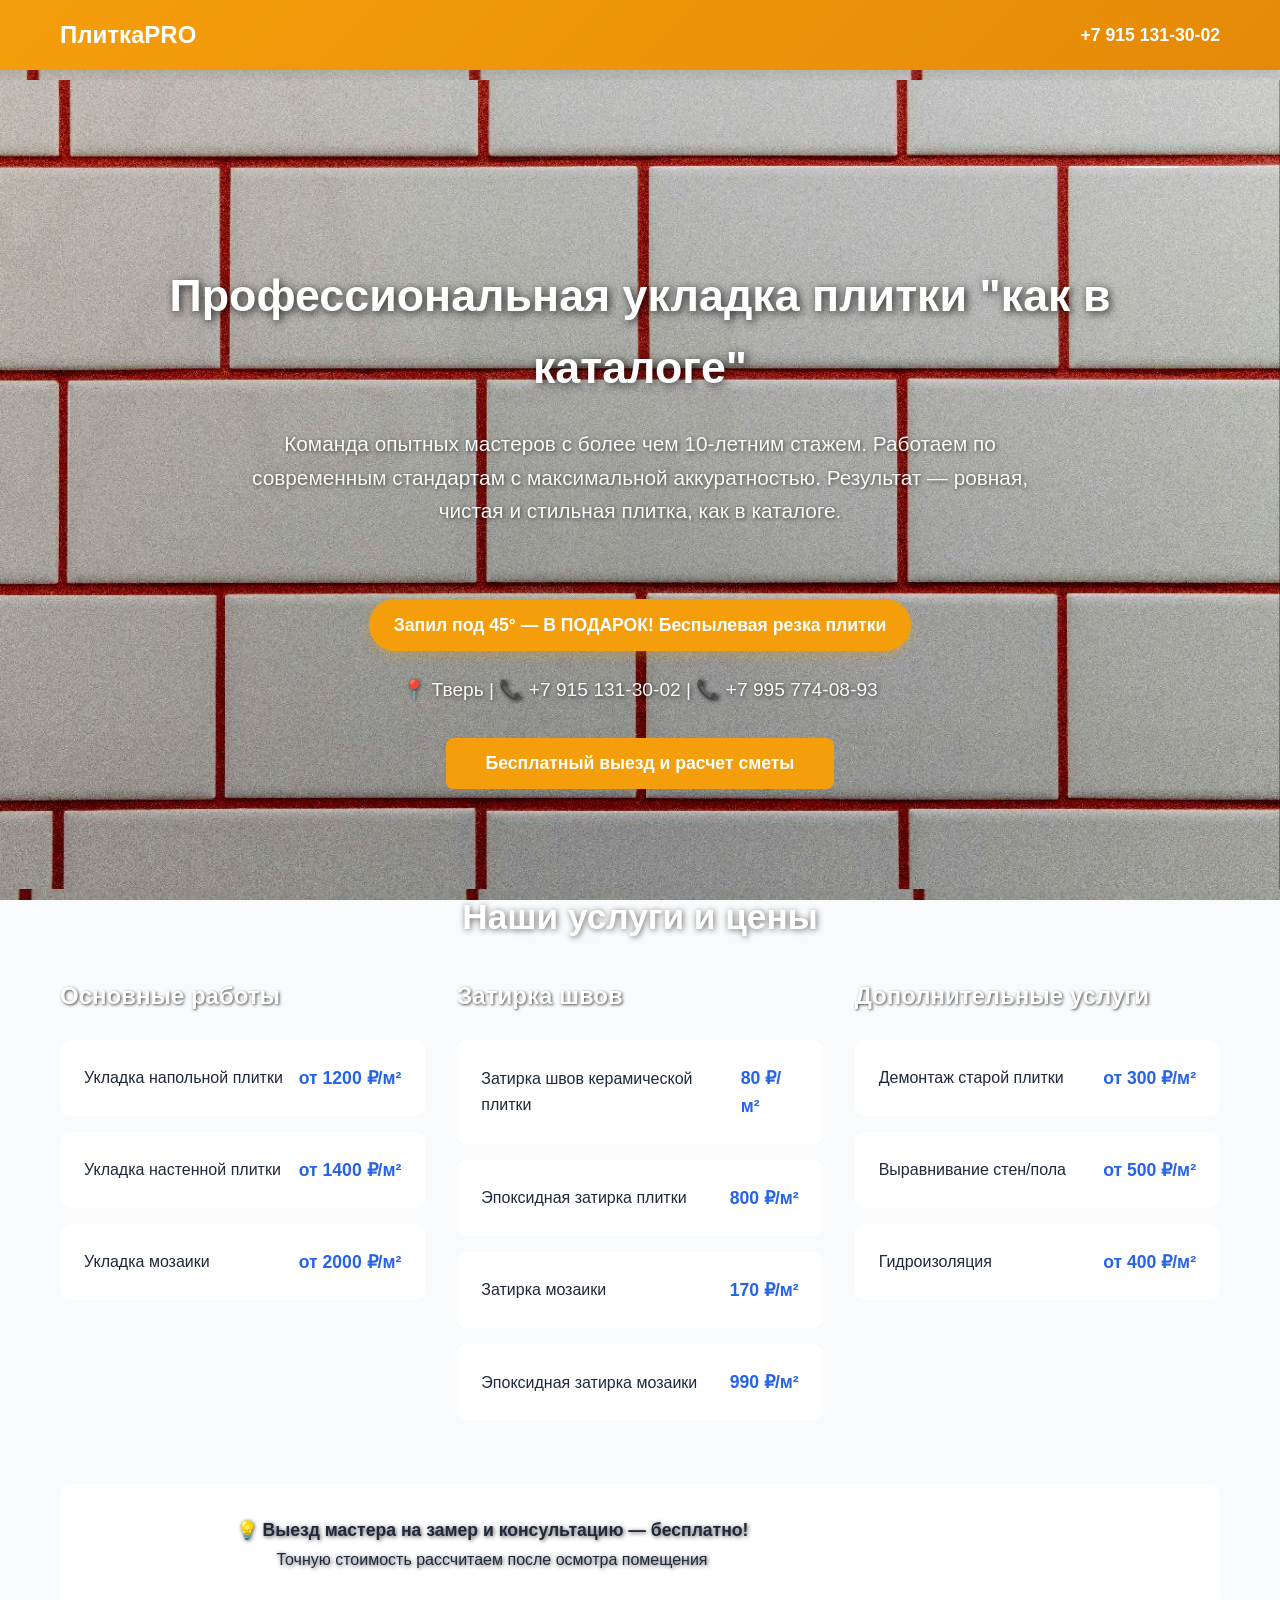
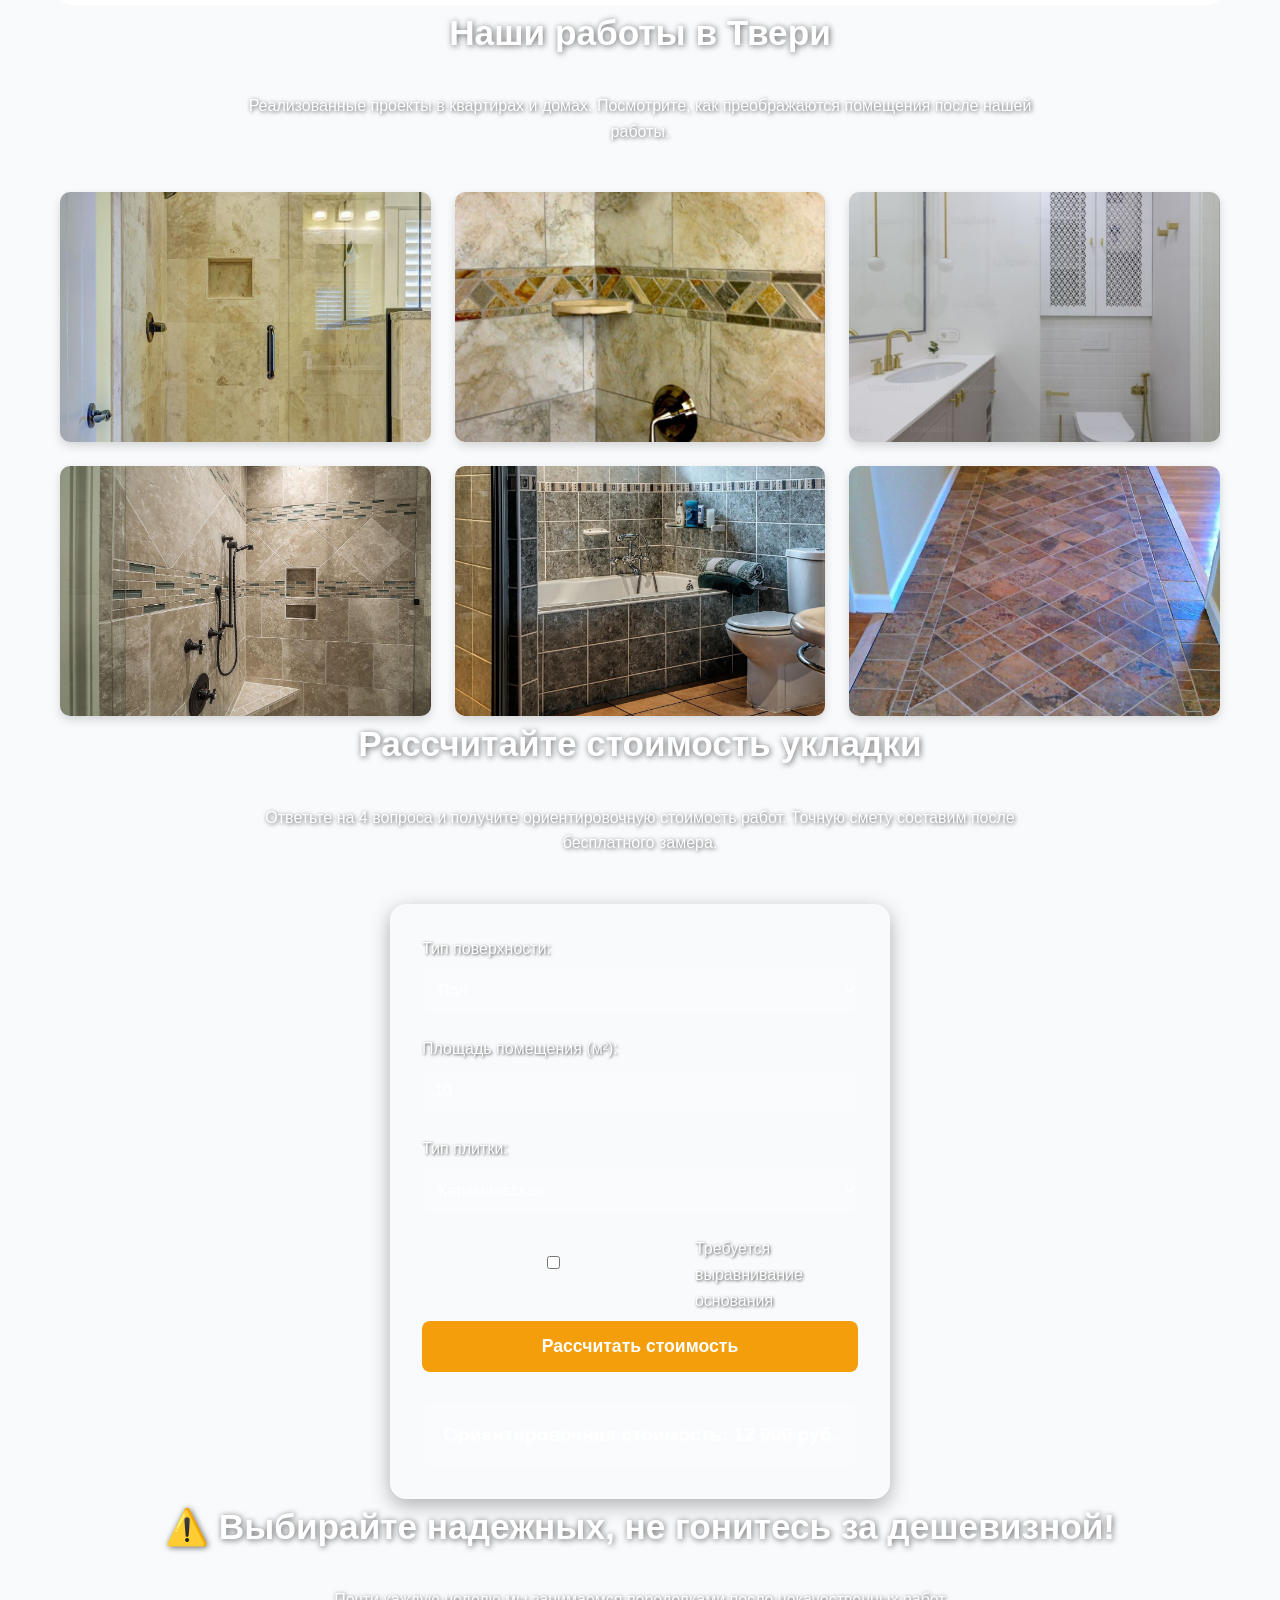
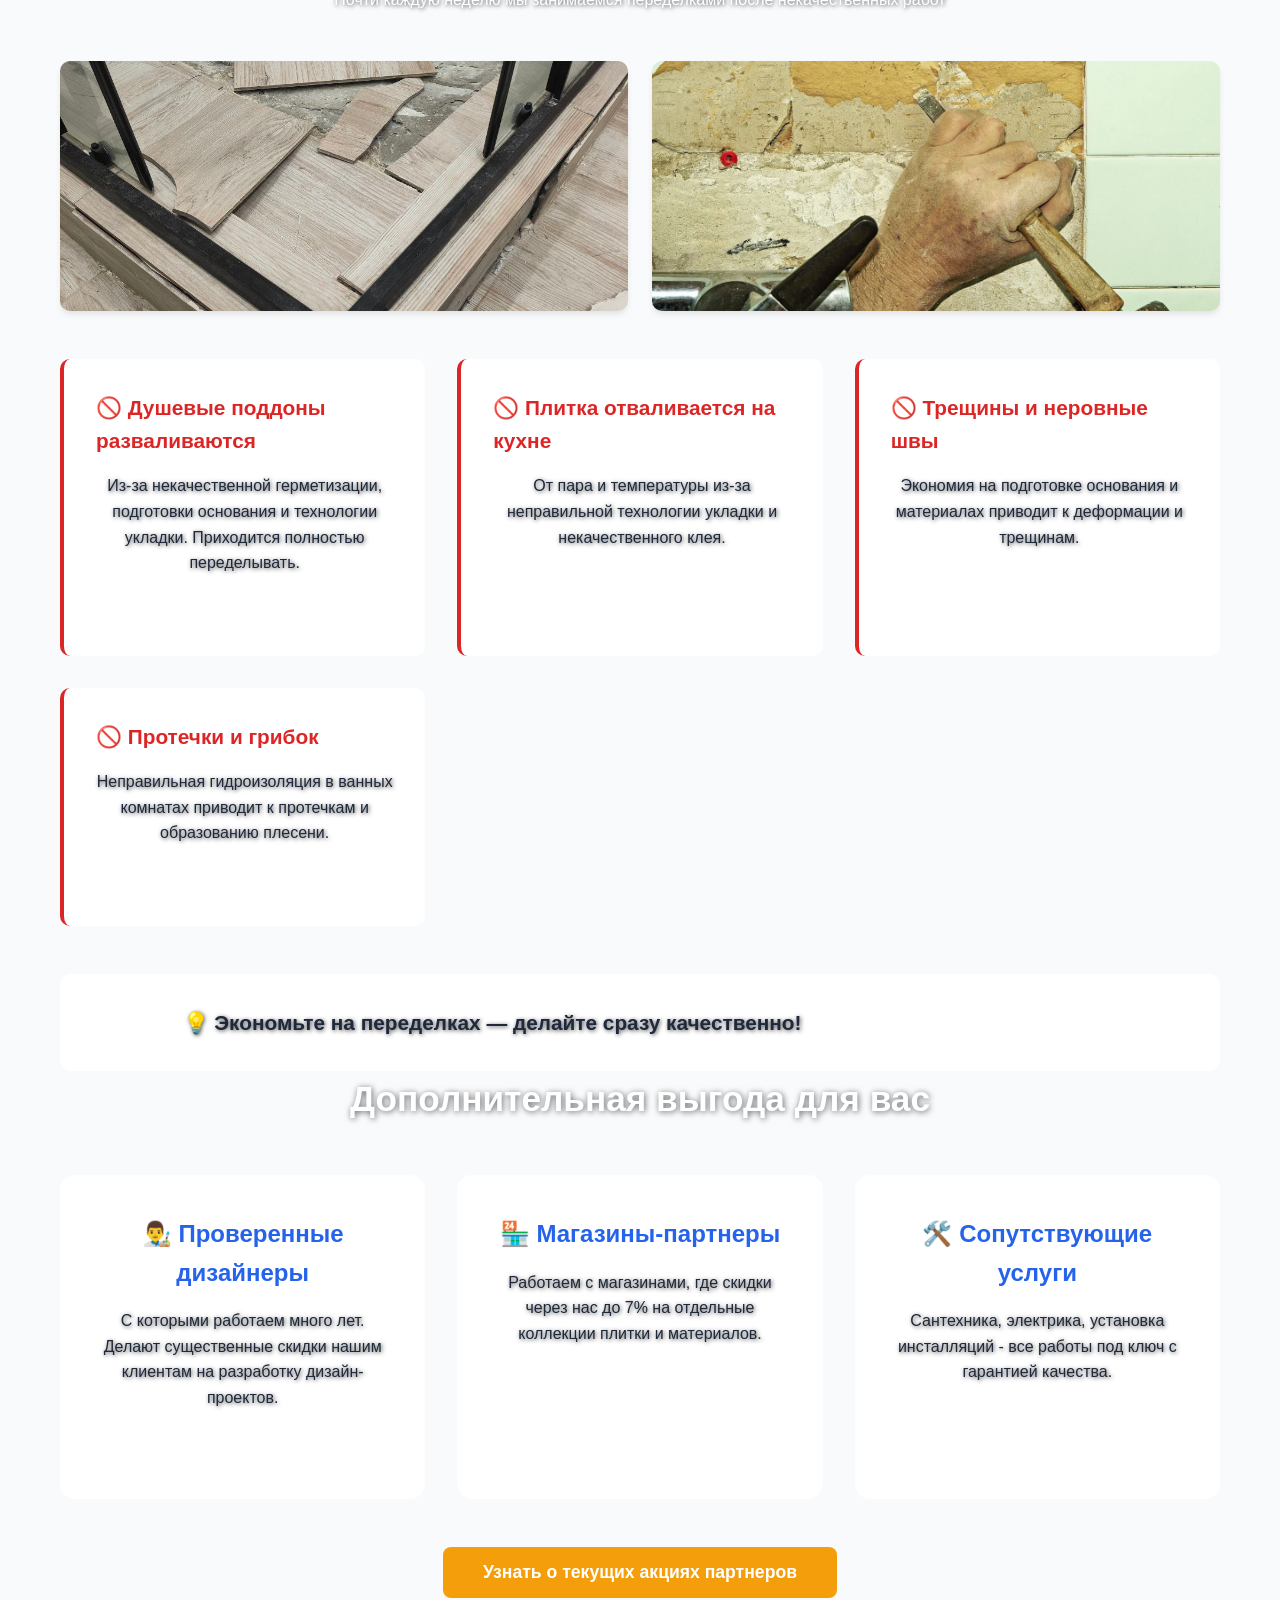
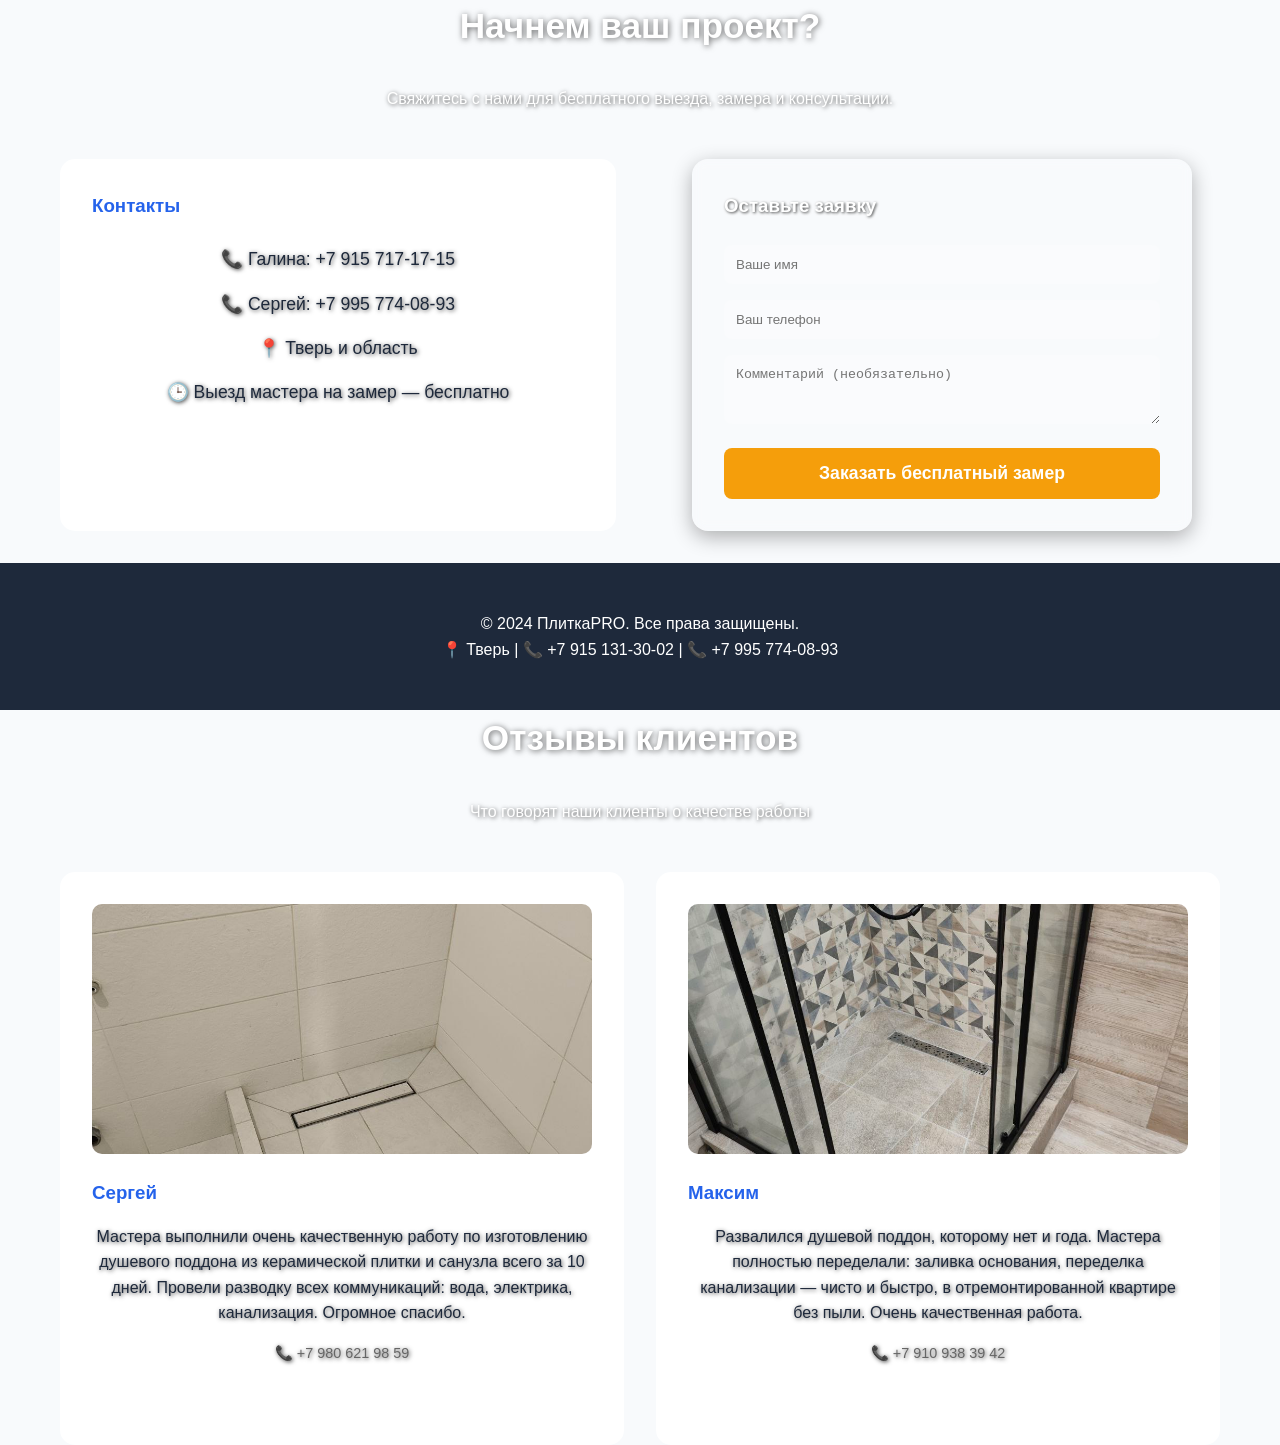
==== commit b6545bb8: "Обновлёны данные для контакта" ====
--- a/index.html
+++ b/index.html
@@ -663,7 +663,7 @@
       <div style="display: grid; grid-template-columns: repeat(auto-fit, minmax(300px, 1fr)); gap: 3rem; margin-top: 3rem;">
         <div style="background: rgba(255, 255, 255, 0.95); padding: 2rem; border-radius: 15px;">
           <h3 style="color: var(--primary-blue); margin-bottom: 1.5rem;">Контакты</h3>
-          <p style="color: var(--dark-gray); margin-bottom: 1rem; font-size: 1.1rem;">📞 Денис: +7 915 717-17-15</p>
+          <p style="color: var(--dark-gray); margin-bottom: 1rem; font-size: 1.1rem;">📞 Галина: +7 915 717-17-15</p>
           <p style="color: var(--dark-gray); margin-bottom: 1rem; font-size: 1.1rem;">📞 Сергей: +7 995 774-08-93</p>
           <p style="color: var(--dark-gray); margin-bottom: 1rem; font-size: 1.1rem;">📍 Тверь и область</p>
           <p style="color: var(--dark-gray); font-size: 1.1rem;">🕒 Выезд мастера на замер — бесплатно</p>
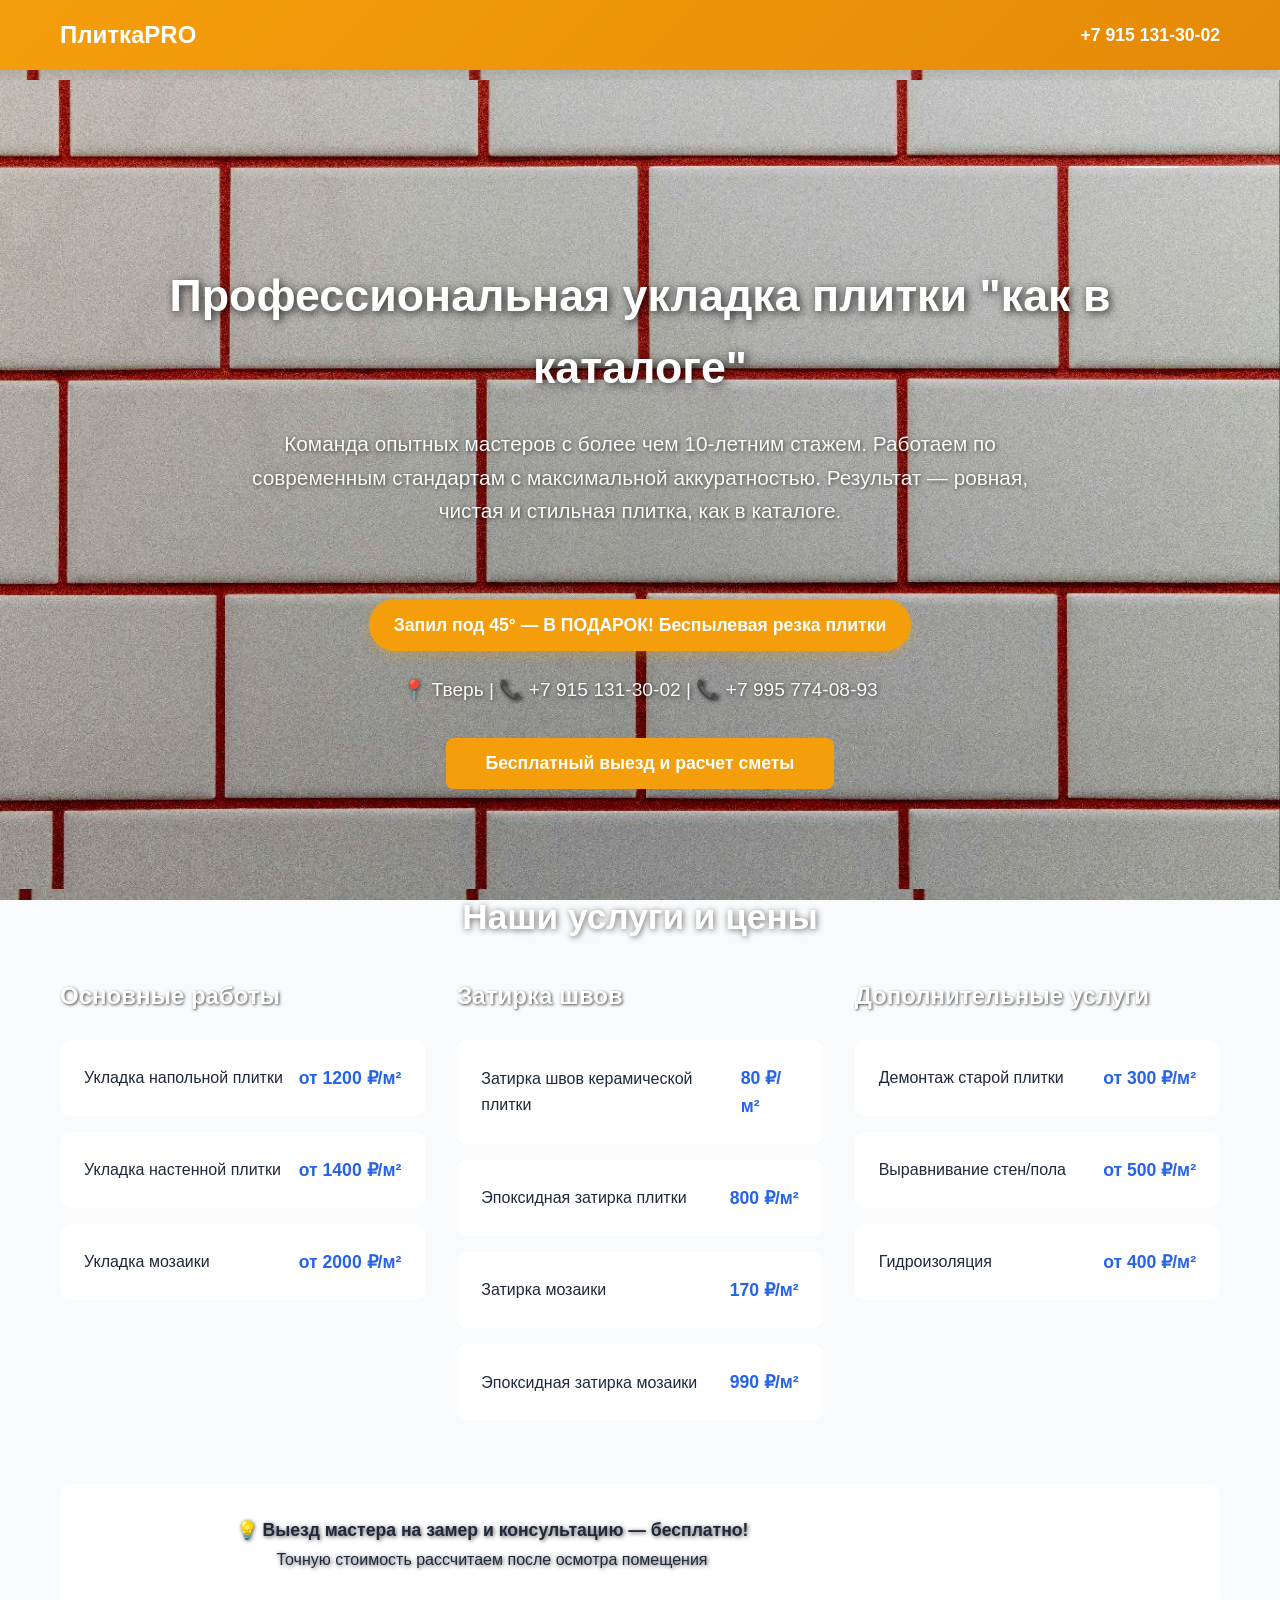
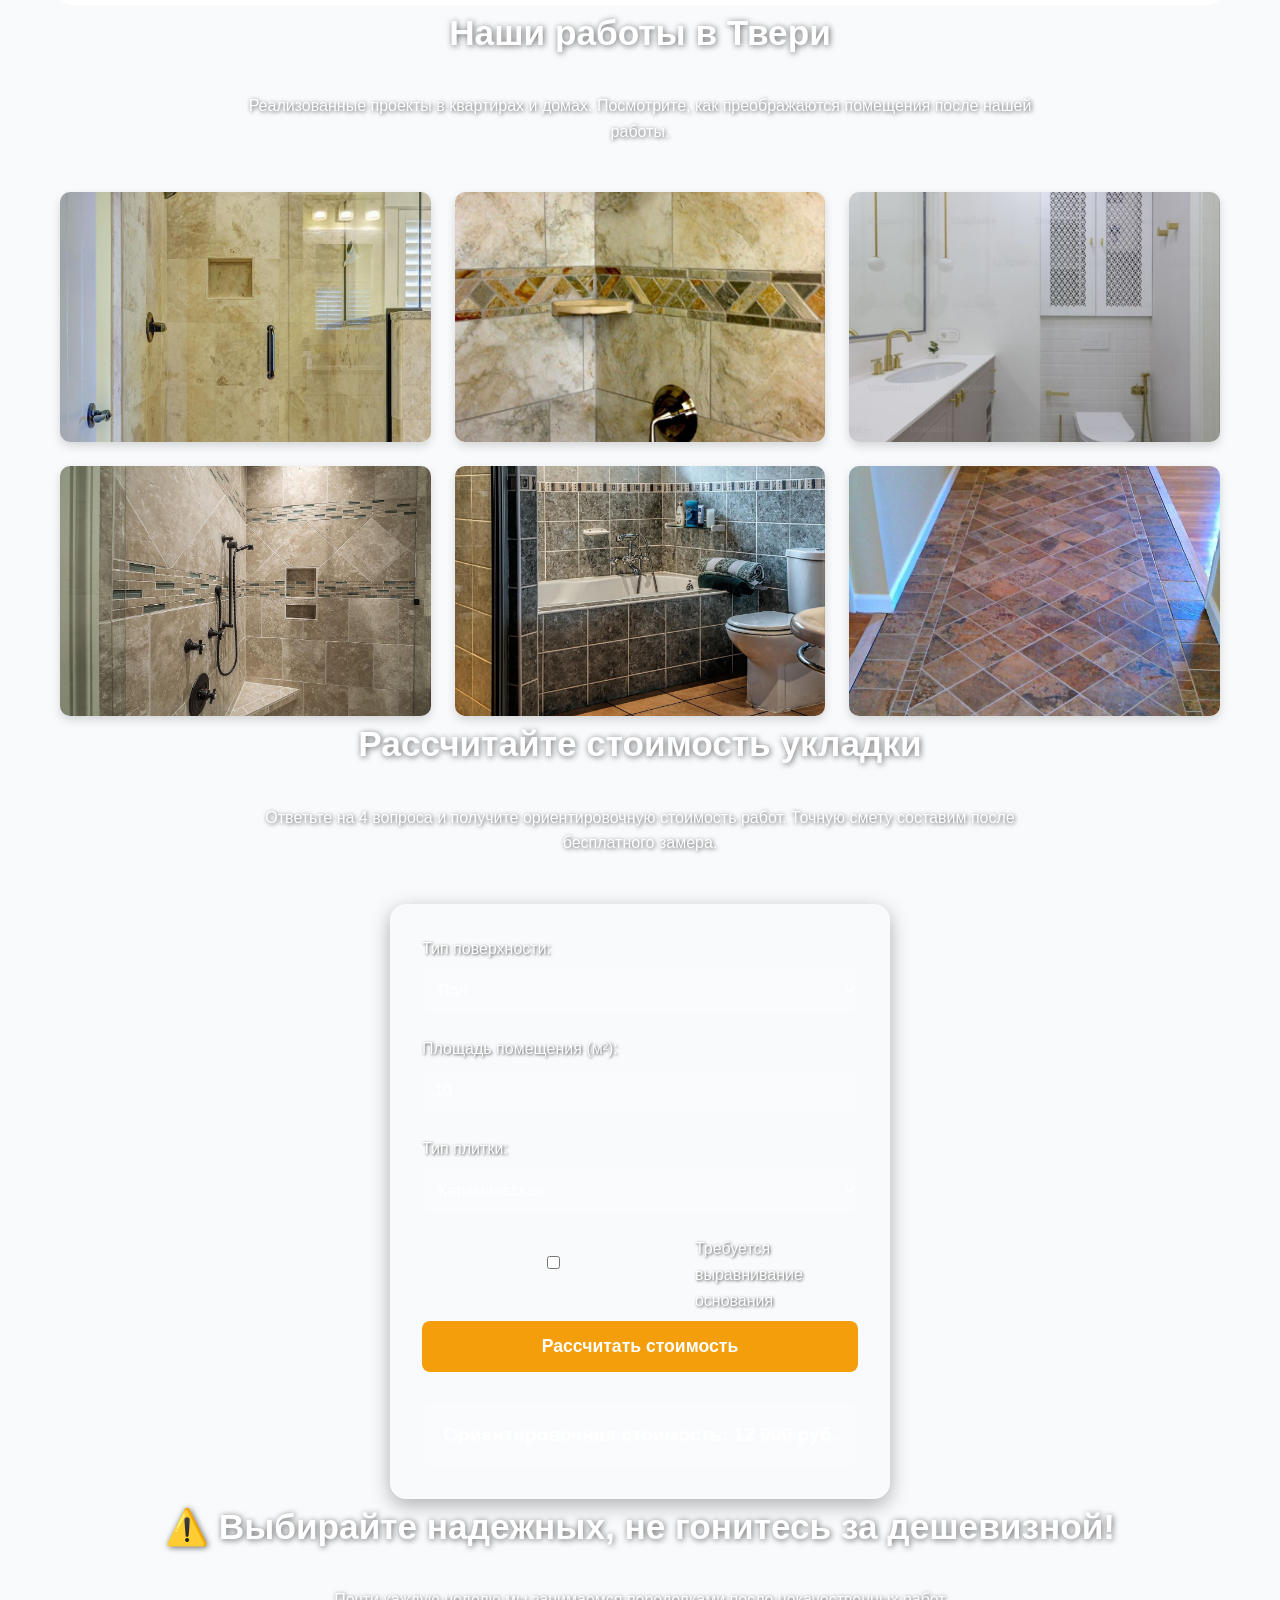
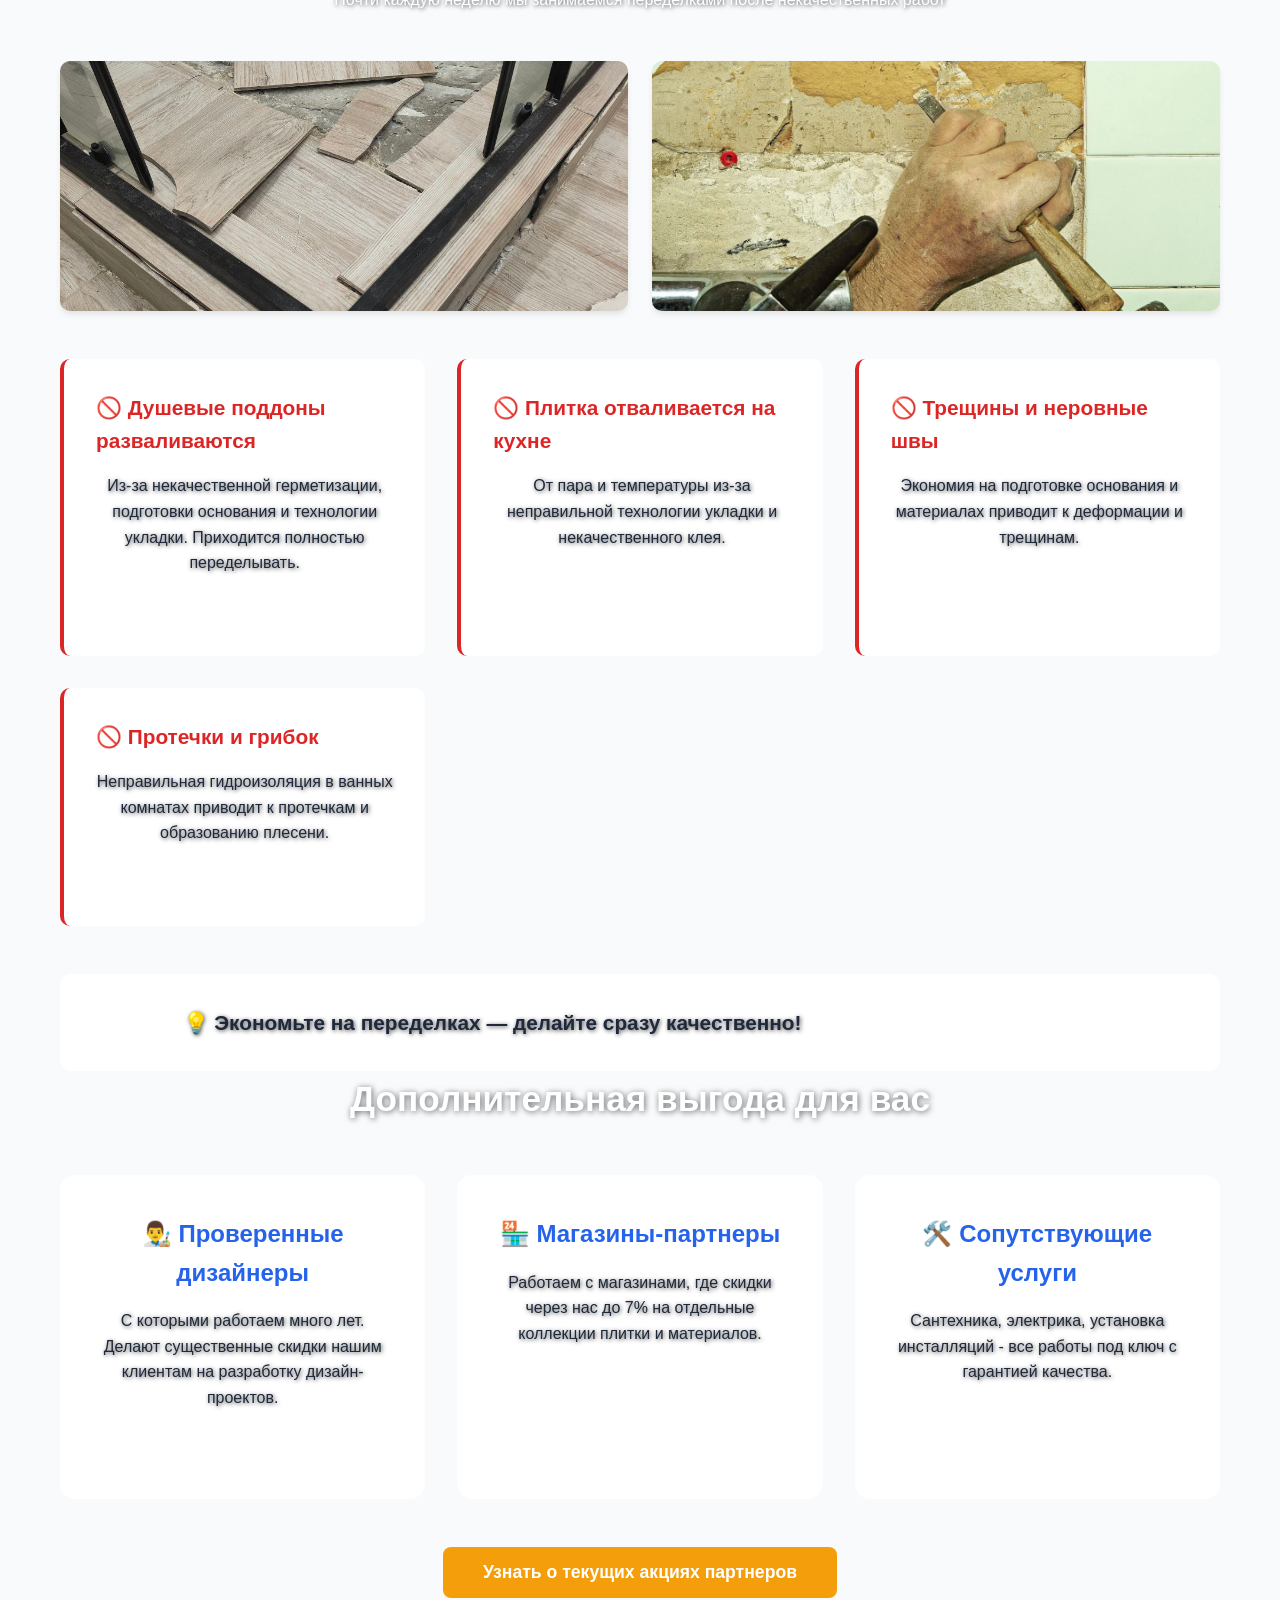
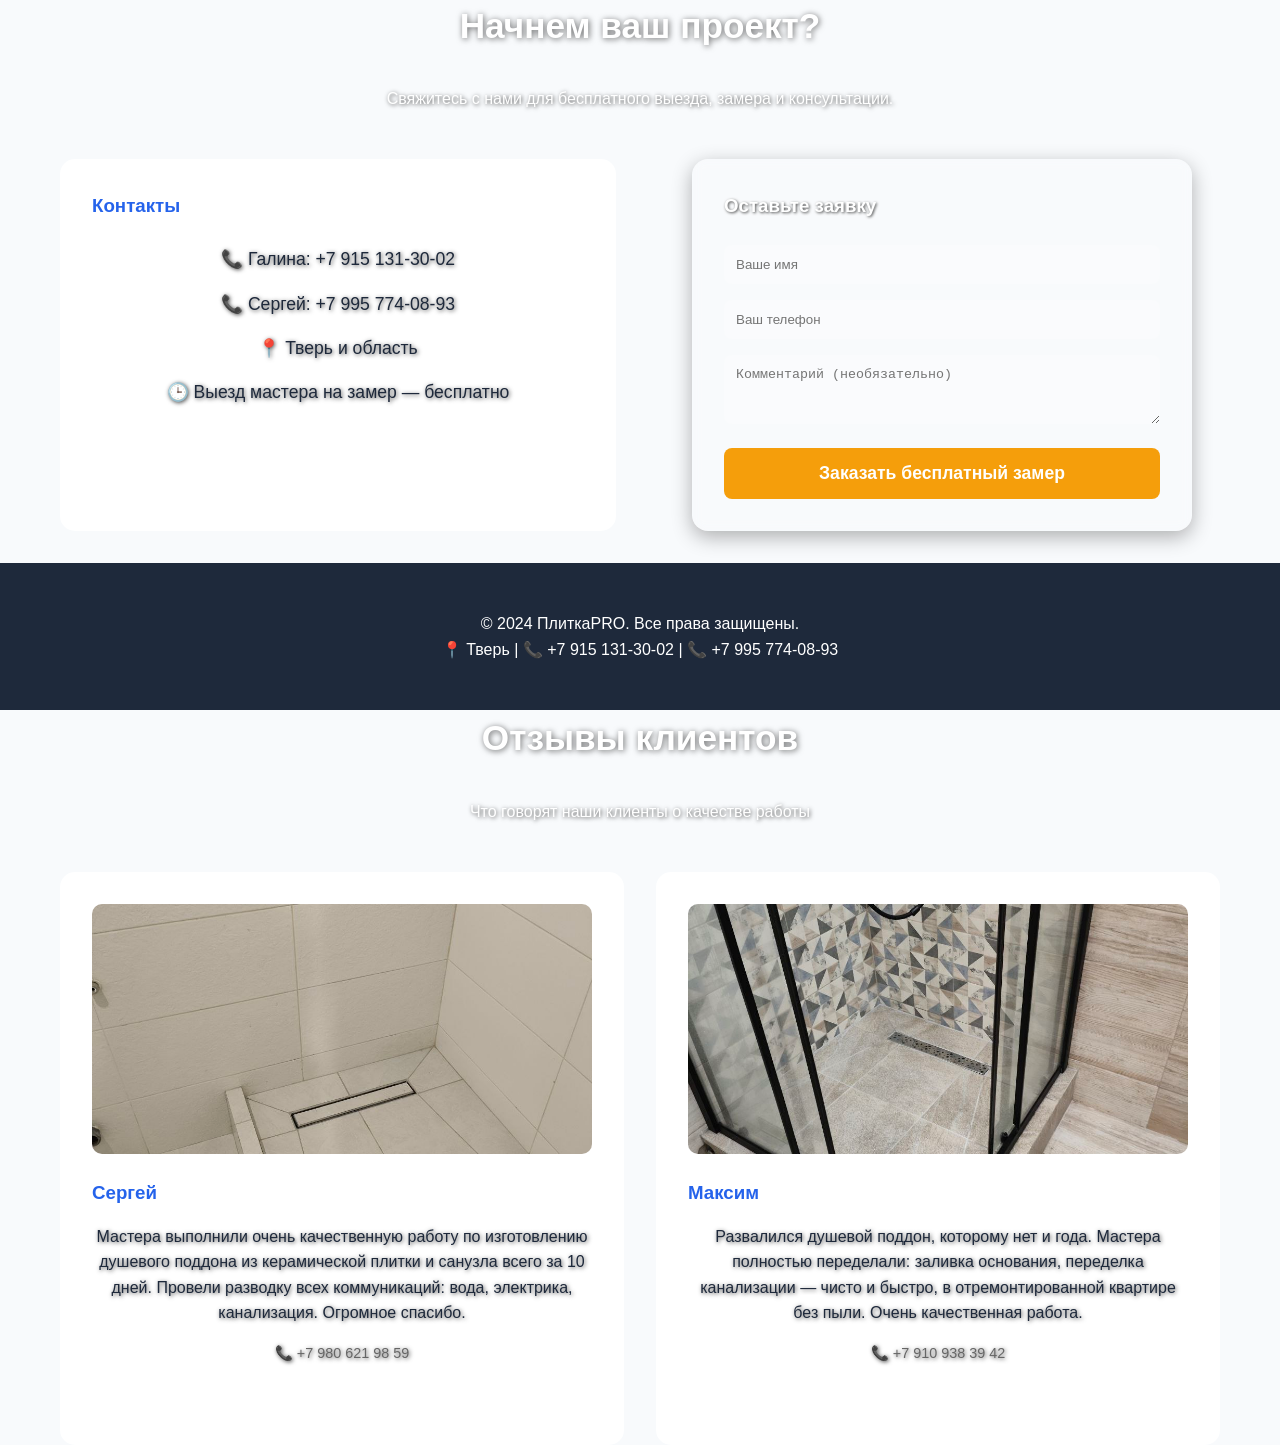
==== commit ce1566de: "Обновлёны данные для контакта" ====
--- a/index.html
+++ b/index.html
@@ -663,7 +663,7 @@
       <div style="display: grid; grid-template-columns: repeat(auto-fit, minmax(300px, 1fr)); gap: 3rem; margin-top: 3rem;">
         <div style="background: rgba(255, 255, 255, 0.95); padding: 2rem; border-radius: 15px;">
           <h3 style="color: var(--primary-blue); margin-bottom: 1.5rem;">Контакты</h3>
-          <p style="color: var(--dark-gray); margin-bottom: 1rem; font-size: 1.1rem;">📞 Галина: +7 915 717-17-15</p>
+          <p style="color: var(--dark-gray); margin-bottom: 1rem; font-size: 1.1rem;">📞 Галина: +7 915 131-30-02</p>
           <p style="color: var(--dark-gray); margin-bottom: 1rem; font-size: 1.1rem;">📞 Сергей: +7 995 774-08-93</p>
           <p style="color: var(--dark-gray); margin-bottom: 1rem; font-size: 1.1rem;">📍 Тверь и область</p>
           <p style="color: var(--dark-gray); font-size: 1.1rem;">🕒 Выезд мастера на замер — бесплатно</p>
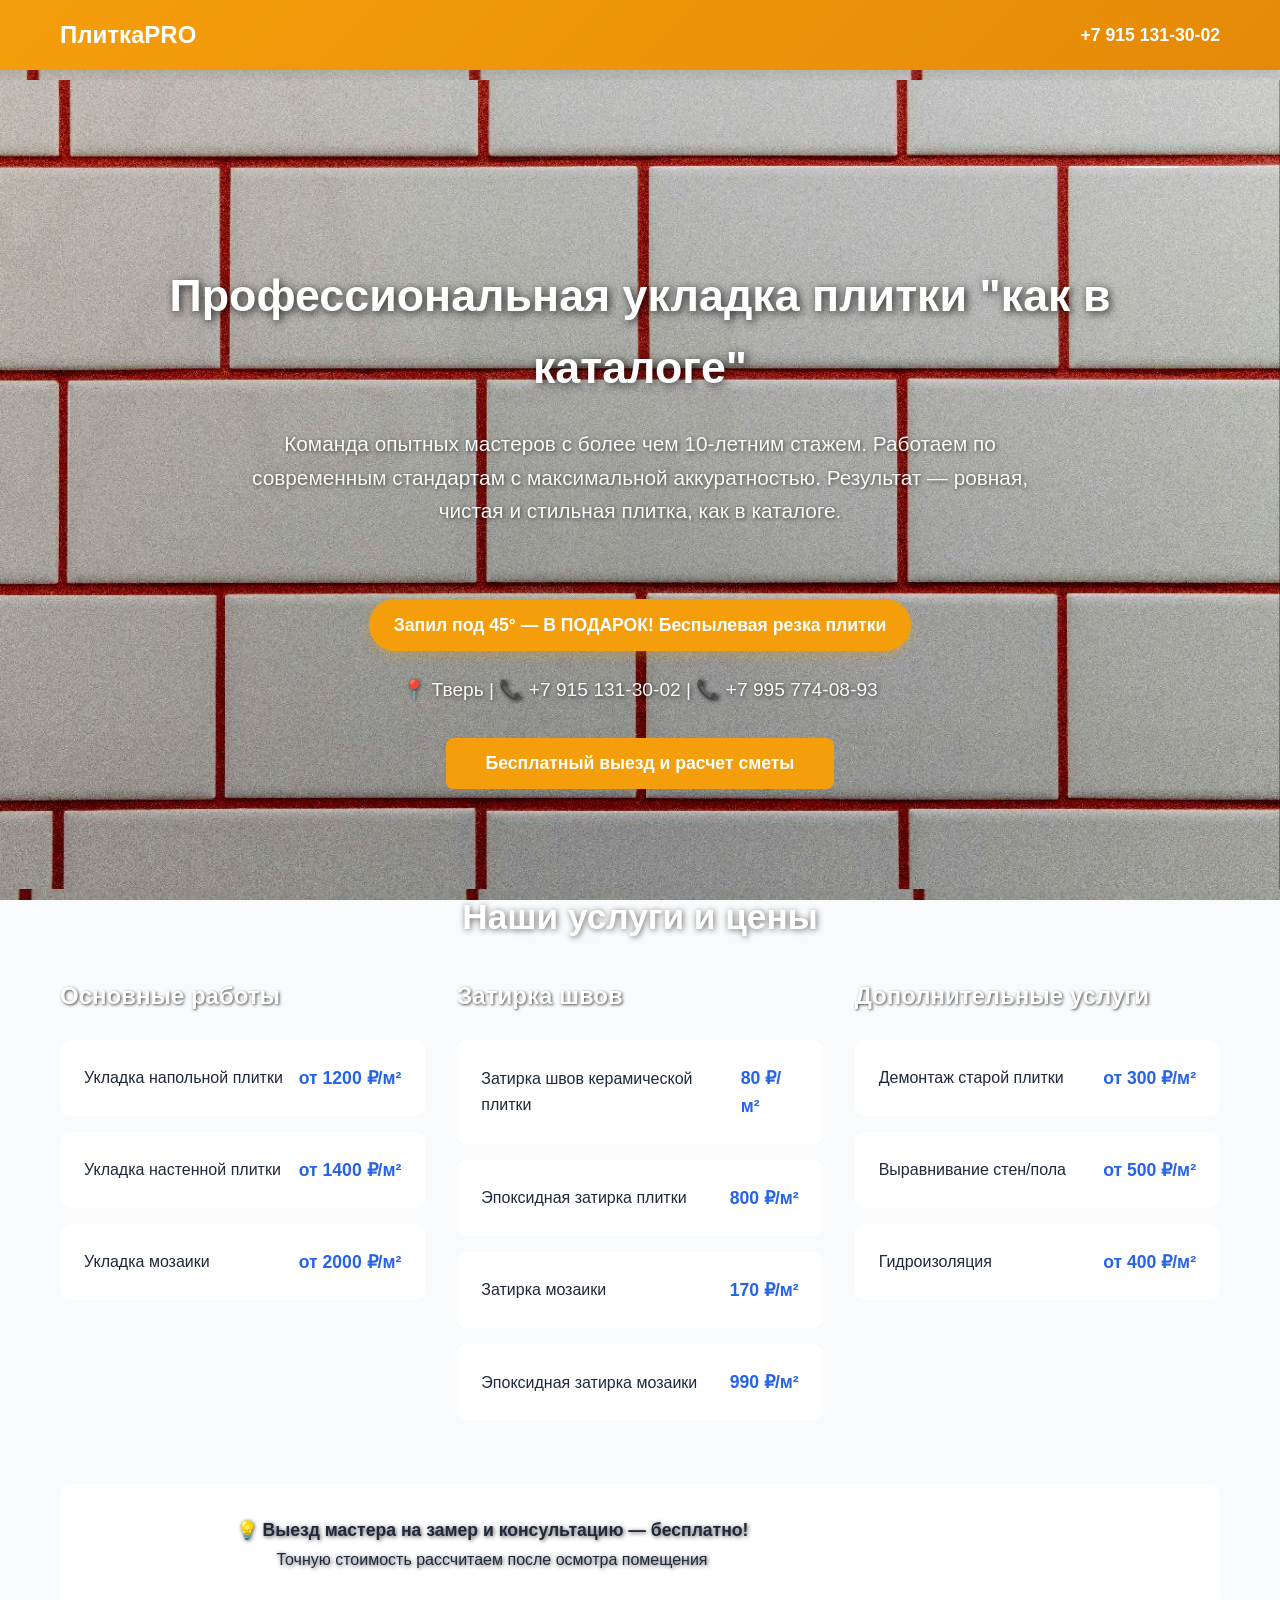
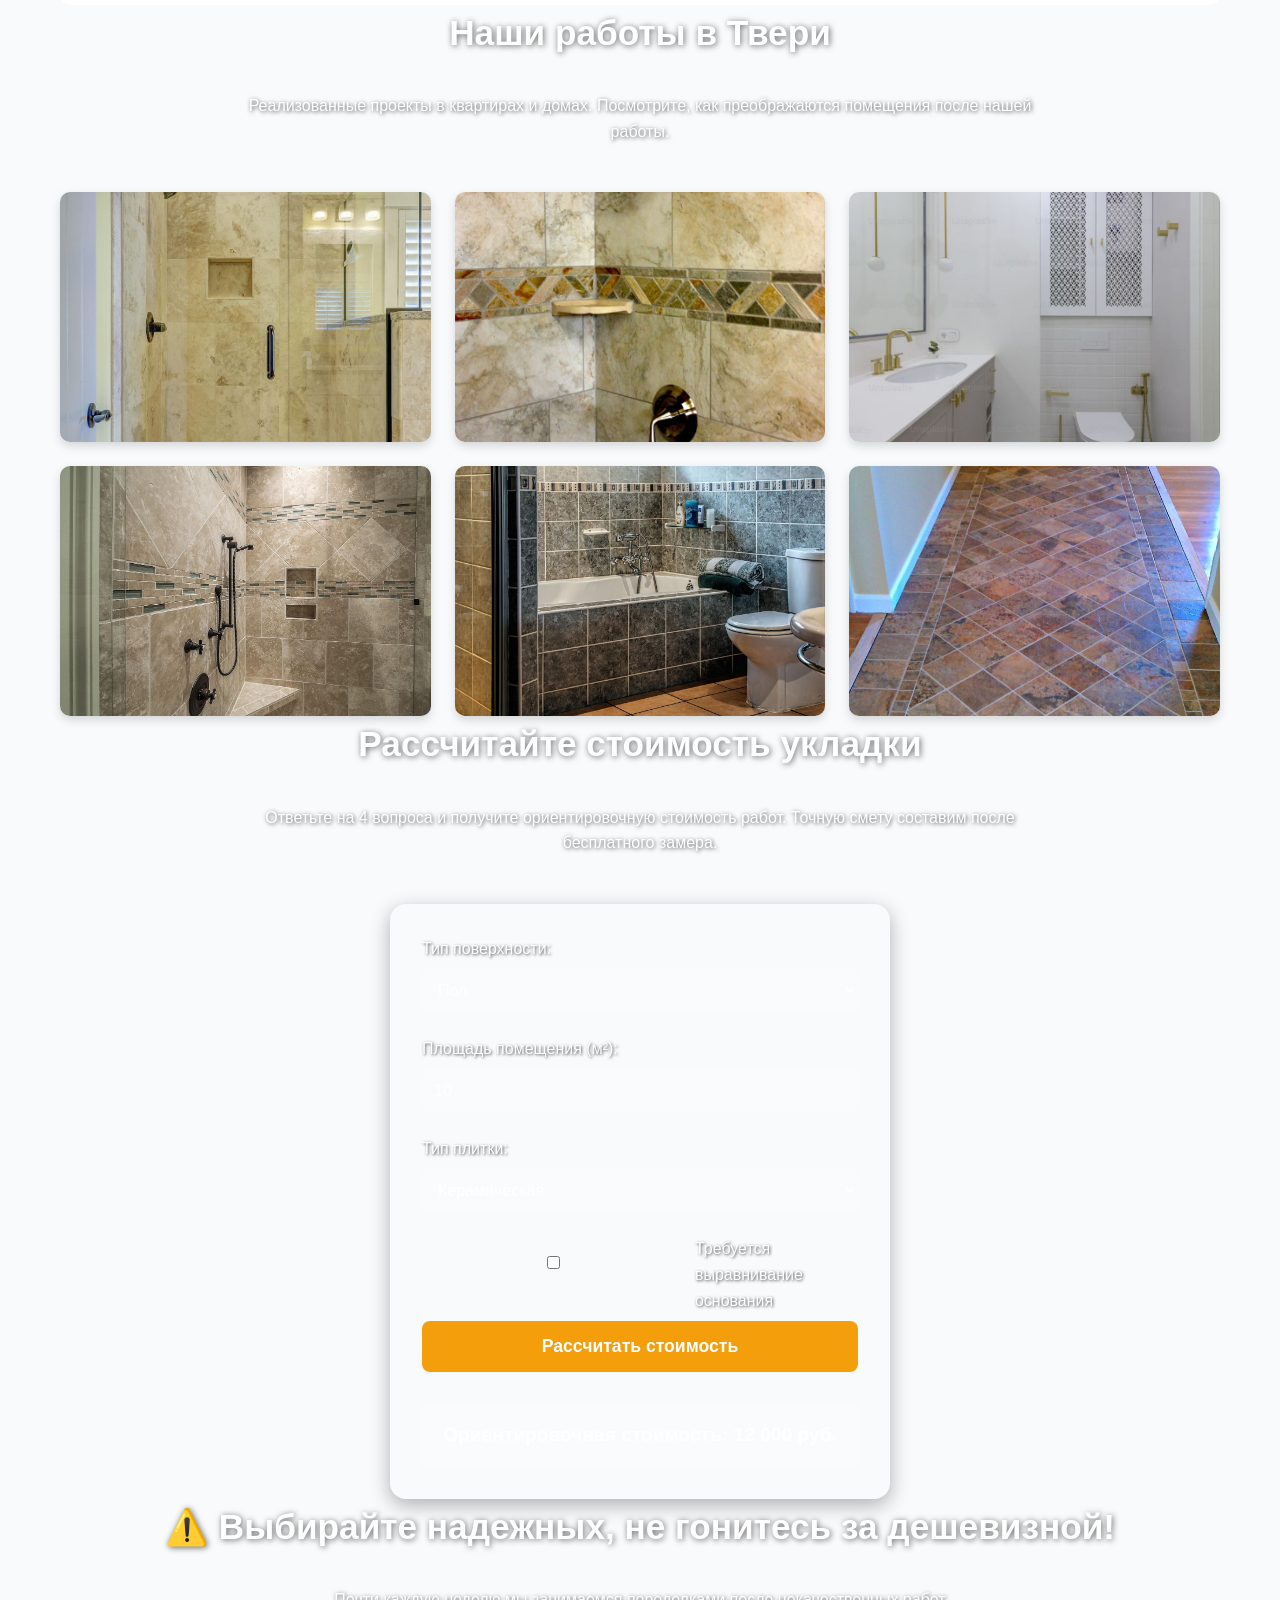
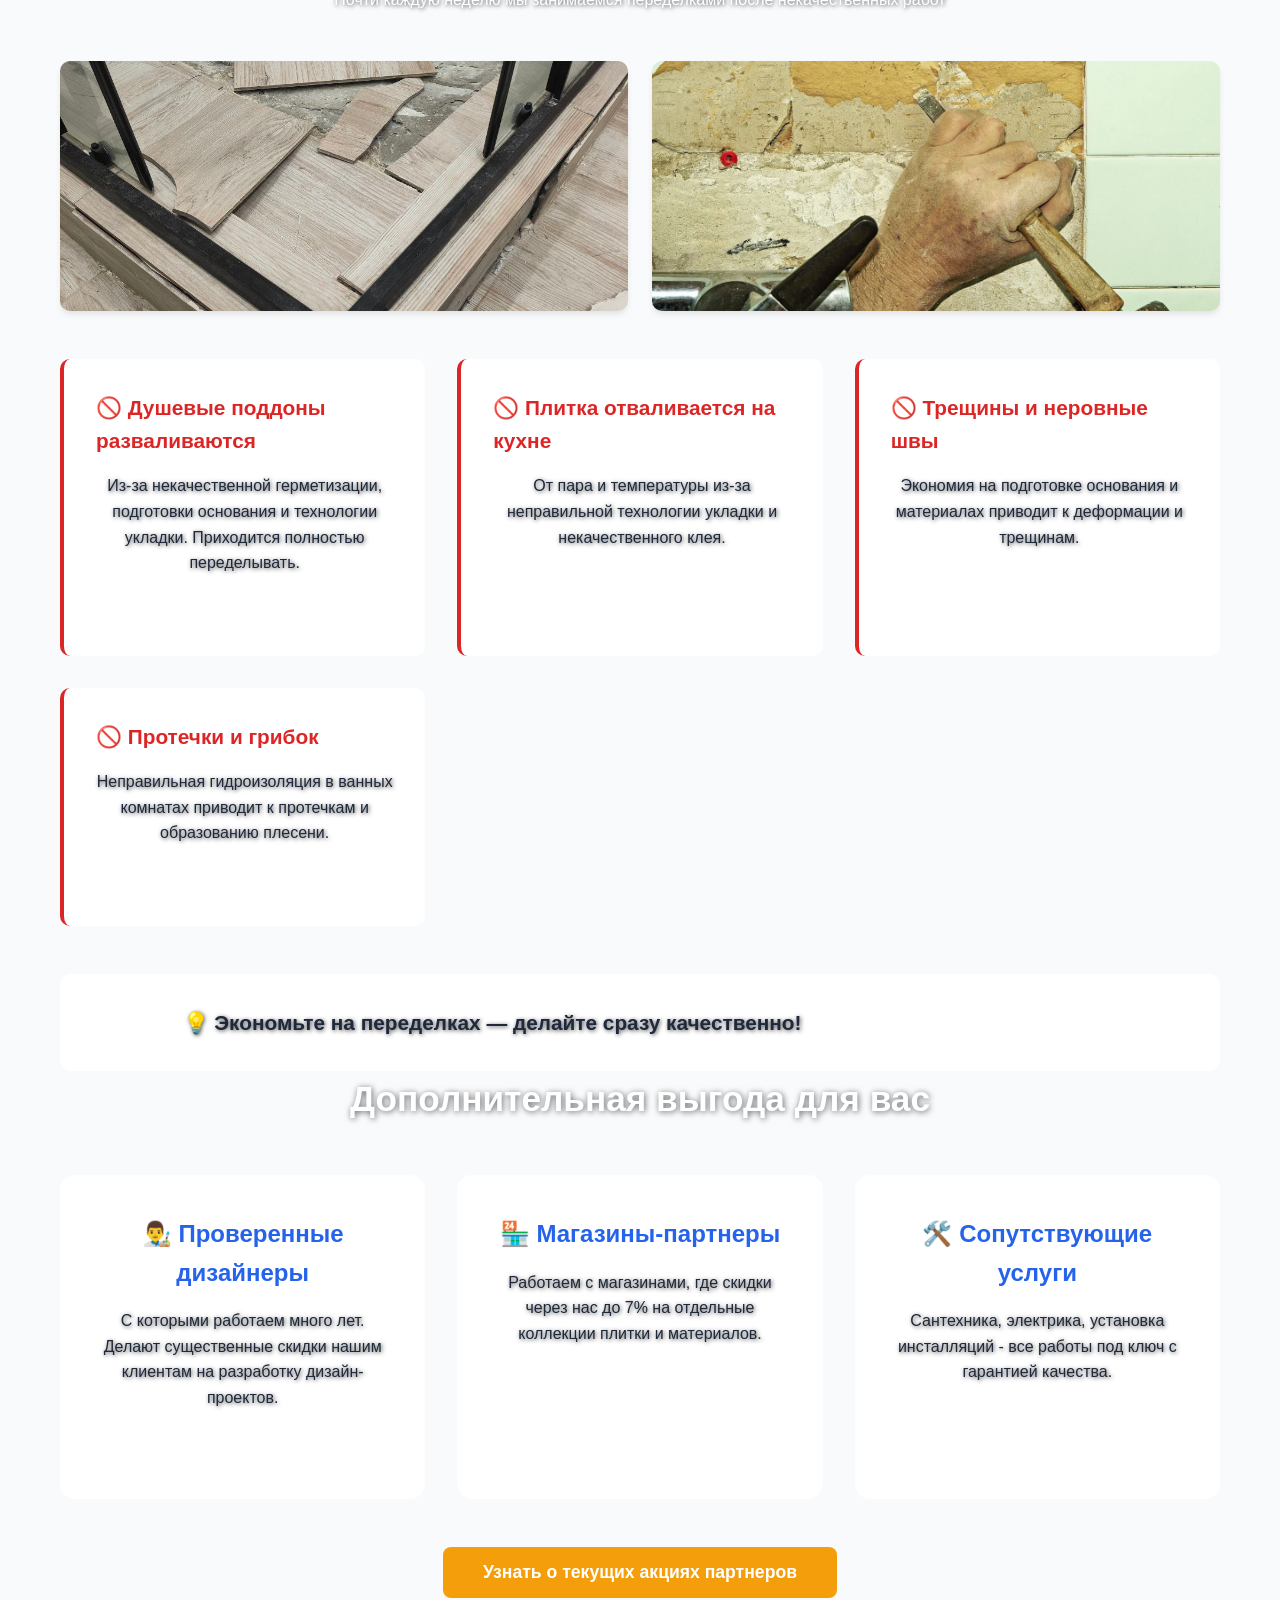
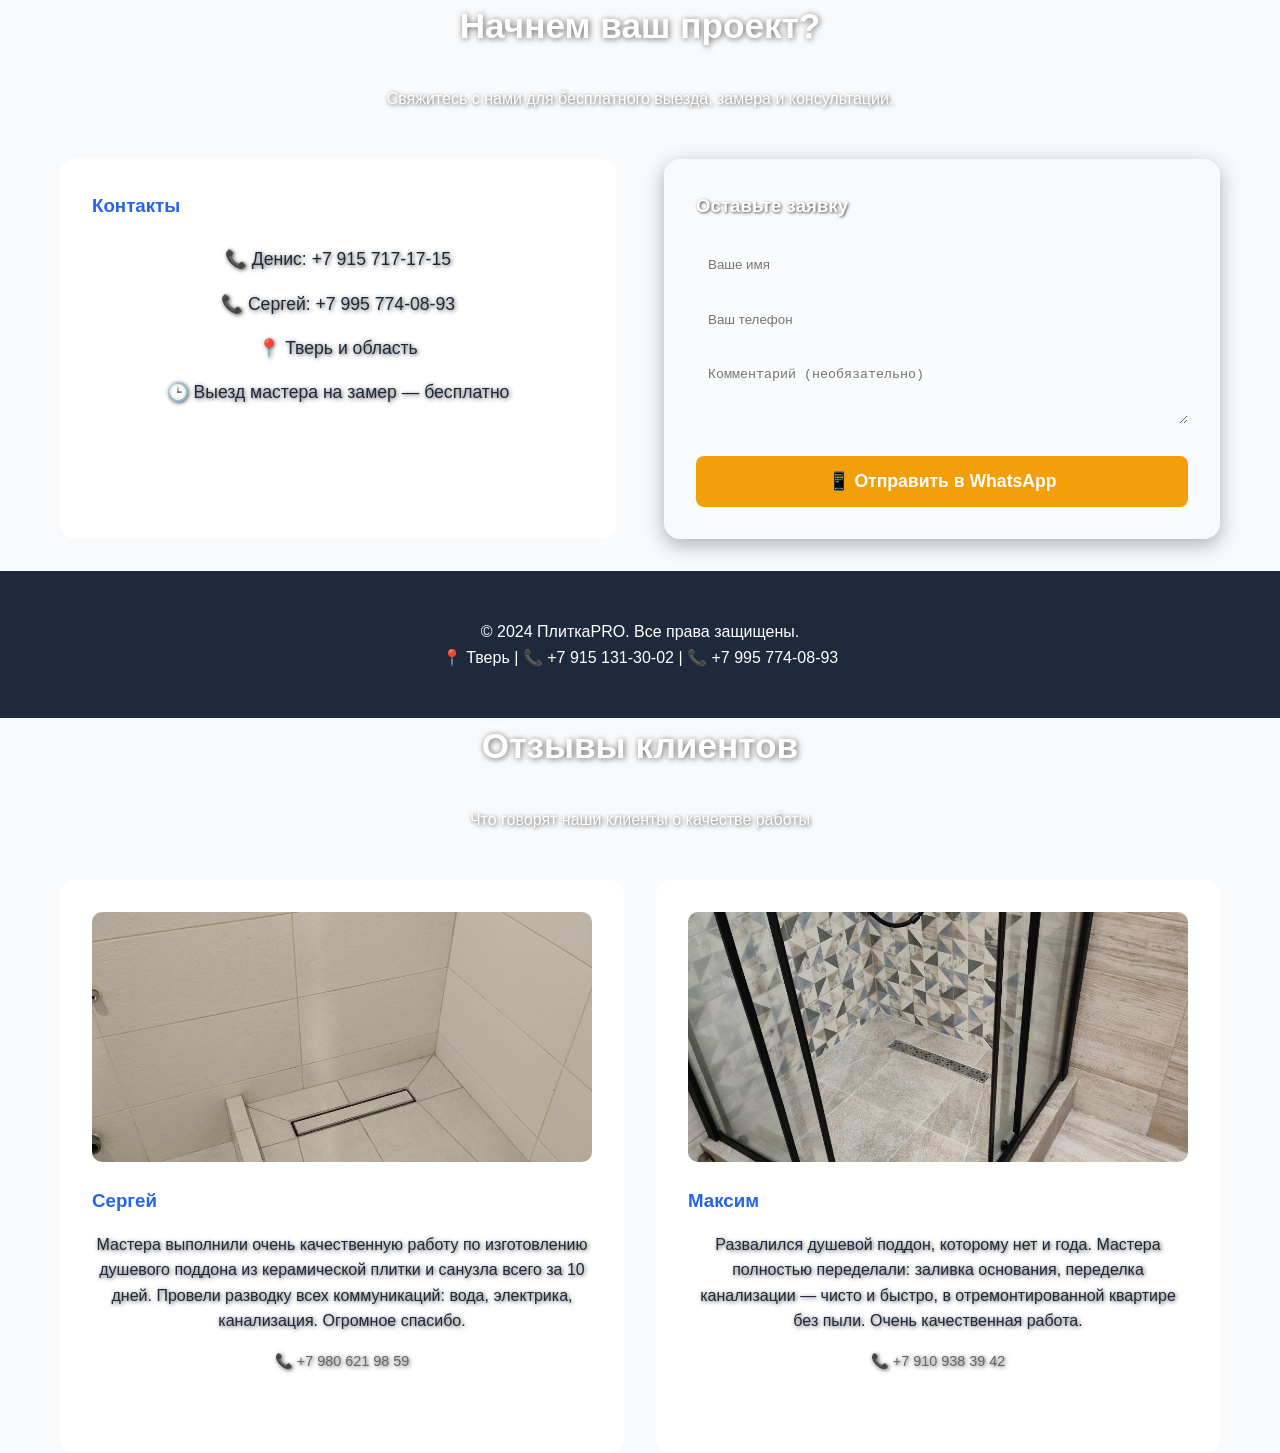
==== commit 54b209d9: "Обновлены index.html и robots.txt для домена plitkapro69.ru" ====
--- a/index.html
+++ b/index.html
@@ -655,32 +655,75 @@
 </section>
 
   <!-- Section 7: Contacts -->
-  <section class="contacts">
+<section class="contacts">
     <div class="container">
-      <h2>Начнем ваш проект?</h2>
-      <p>Свяжитесь с нами для бесплатного выезда, замера и консультации.</p>
-      
-      <div style="display: grid; grid-template-columns: repeat(auto-fit, minmax(300px, 1fr)); gap: 3rem; margin-top: 3rem;">
-        <div style="background: rgba(255, 255, 255, 0.95); padding: 2rem; border-radius: 15px;">
-          <h3 style="color: var(--primary-blue); margin-bottom: 1.5rem;">Контакты</h3>
-          <p style="color: var(--dark-gray); margin-bottom: 1rem; font-size: 1.1rem;">📞 Галина: +7 915 131-30-02</p>
-          <p style="color: var(--dark-gray); margin-bottom: 1rem; font-size: 1.1rem;">📞 Сергей: +7 995 774-08-93</p>
-          <p style="color: var(--dark-gray); margin-bottom: 1rem; font-size: 1.1rem;">📍 Тверь и область</p>
-          <p style="color: var(--dark-gray); font-size: 1.1rem;">🕒 Выезд мастера на замер — бесплатно</p>
-        </div>
-        
-        <div class="contact-form">
-          <h3 style="color: white; margin-bottom: 1.5rem; text-shadow: 1px 1px 3px rgba(0,0,0,0.7);">Оставьте заявку</h3>
-          <form>
-            <input type="text" placeholder="Ваше имя" required>
-            <input type="tel" placeholder="Ваш телефон" required>
-            <textarea placeholder="Комментарий (необязательно)" rows="3"></textarea>
-            <button type="submit" class="btn" style="width: 100%;">Заказать бесплатный замер</button>
-          </form>
-        </div>
-      </div>
+        <h2>Начнем ваш проект?</h2>
+        <p>Свяжитесь с нами для бесплатного выезда, замера и консультации.</p>
+        
+        <div style="display: grid; grid-template-columns: repeat(auto-fit, minmax(300px, 1fr)); gap: 3rem; margin-top: 3rem;">
+            <div style="background: rgba(255, 255, 255, 0.95); padding: 2rem; border-radius: 15px;">
+                <h3 style="color: #2563EB; margin-bottom: 1.5rem;">Контакты</h3>
+                <p style="color: #1E293B; margin-bottom: 1rem; font-size: 1.1rem;">📞 Денис: +7 915 717-17-15</p>
+                <p style="color: #1E293B; margin-bottom: 1rem; font-size: 1.1rem;">📞 Сергей: +7 995 774-08-93</p>
+                <p style="color: #1E293B; margin-bottom: 1rem; font-size: 1.1rem;">📍 Тверь и область</p>
+                <p style="color: #1E293B; font-size: 1.1rem;">🕒 Выезд мастера на замер — бесплатно</p>
+            </div>
+            
+            <div style="background: rgba(255, 255, 255, 0.12); backdrop-filter: blur(6px); padding: 2rem; border-radius: 16px; box-shadow: 0 6px 20px rgba(0,0,0,0.3);">
+                <h3 style="color: white; margin-bottom: 1.5rem; text-shadow: 1px 1px 3px rgba(0,0,0,0.7);">Оставьте заявку</h3>
+                <form id="contactForm">
+                    <div style="margin-bottom: 1rem;">
+                        <input type="text" id="clientName" placeholder="Ваше имя" required 
+                               style="width: 100%; padding: 12px; border: none; border-radius: 8px; background: rgba(255,255,255,0.15); color: white;">
+                    </div>
+                    
+                    <div style="margin-bottom: 1rem;">
+                        <input type="tel" id="clientPhone" placeholder="Ваш телефон" required 
+                               style="width: 100%; padding: 12px; border: none; border-radius: 8px; background: rgba(255,255,255,0.15); color: white;">
+                    </div>
+                    
+                    <div style="margin-bottom: 1.5rem;">
+                        <textarea id="clientMessage" placeholder="Комментарий (необязательно)" rows="3"
+                                  style="width: 100%; padding: 12px; border: none; border-radius: 8px; background: rgba(255,255,255,0.15); color: white;"></textarea>
+                    </div>
+                    
+                    <button type="button" onclick="sendToWhatsApp()" class="btn" style="width: 100%;">
+                        📱 Отправить в WhatsApp
+                    </button>
+                </form>
+            </div>
+        </div>
     </div>
-  </section>
+</section>
+
+<script>
+function sendToWhatsApp() {
+    const name = document.getElementById('clientName').value.trim();
+    const phone = document.getElementById('clientPhone').value.trim();
+    const message = document.getElementById('clientMessage').value.trim();
+    
+    if (!name || !phone) {
+        alert('Пожалуйста, заполните имя и телефон');
+        return;
+    }
+    
+    // Формируем сообщение для WhatsApp
+    let text = `Здравствуйте! Хочу записаться на замер.%0A`;
+    text += `Имя: ${name}%0A`;
+    text += `Телефон: ${phone}%0A`;
+    if (message) {
+        text += `Комментарий: ${message}%0A`;
+    }
+    text += `Сайт: ПлиткаPRO Тверь`;
+    
+    // Открываем WhatsApp
+    const whatsappUrl = `https://wa.me/79151313002?text=${text}`;
+    window.open(whatsappUrl, '_blank');
+    
+    // Очищаем форму
+    document.getElementById('contactForm').reset();
+}
+</script>
 
   <!-- Footer -->
   <footer class="footer">
